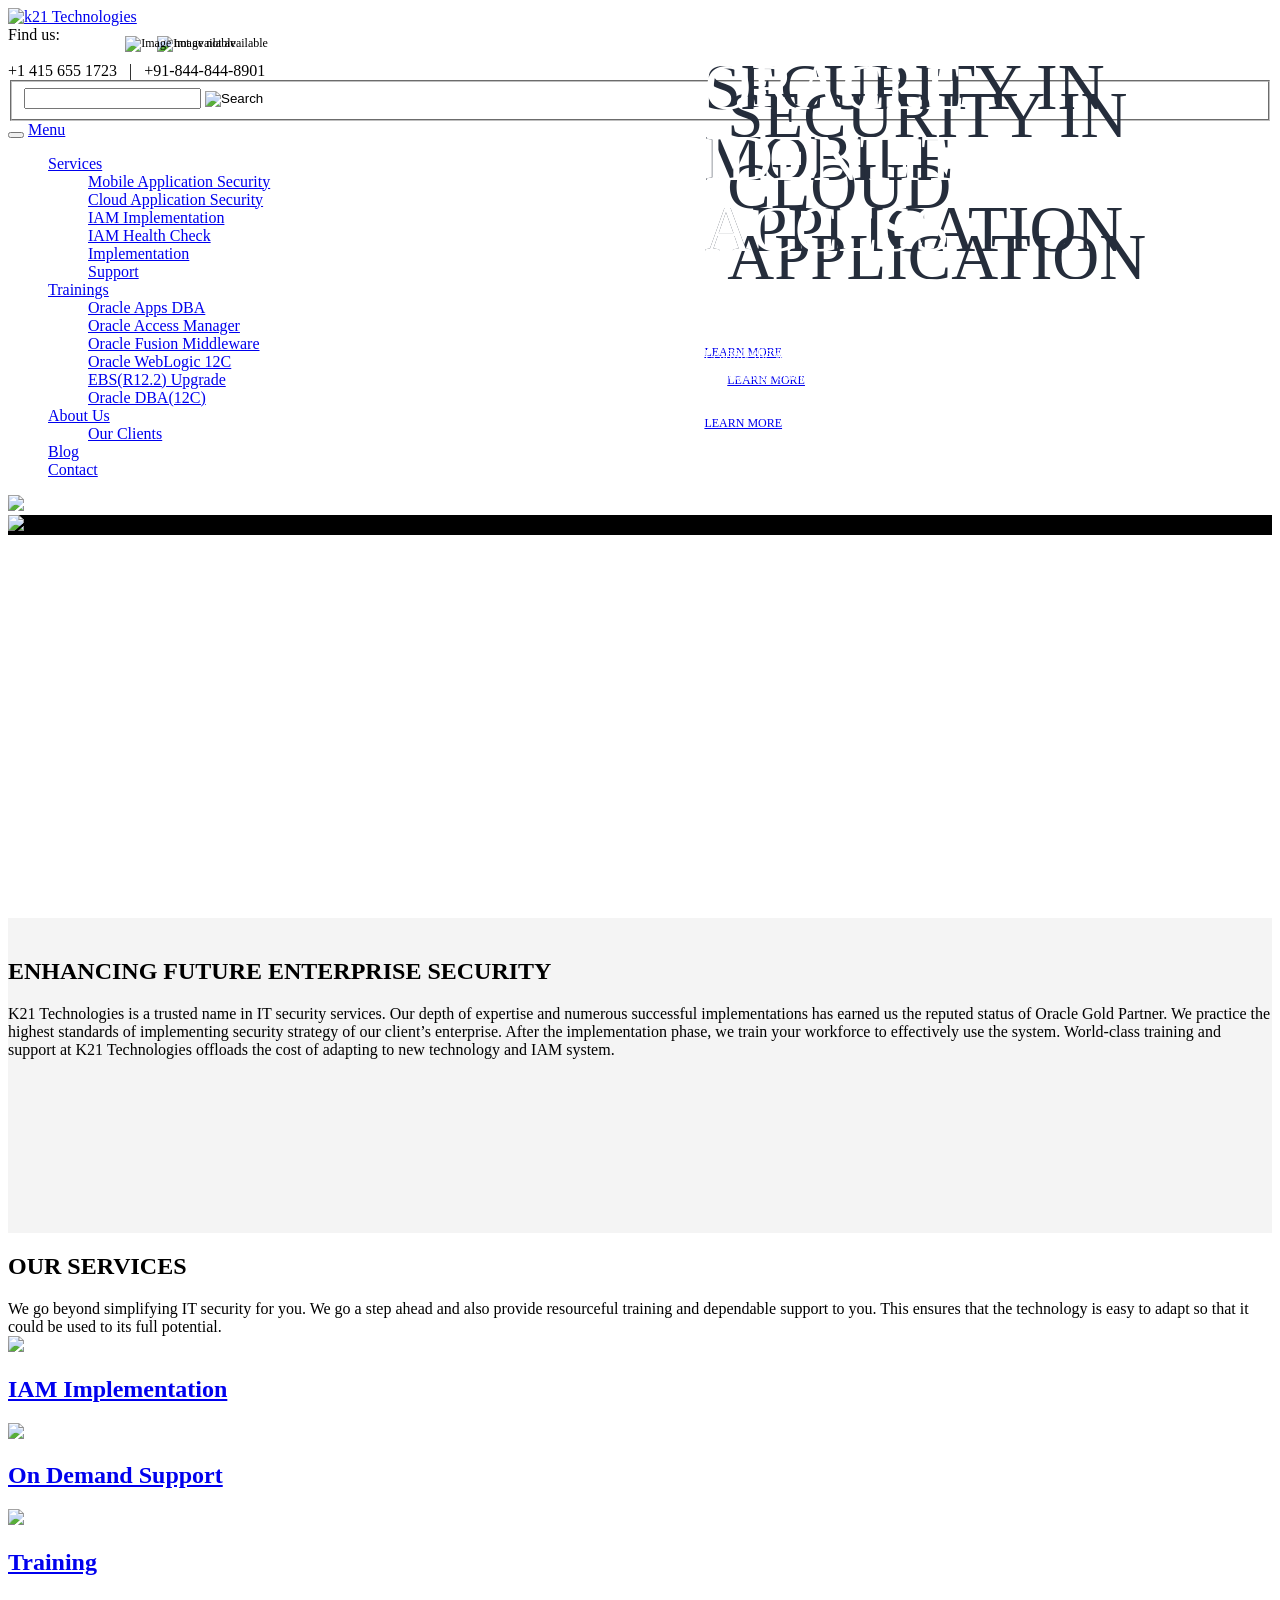
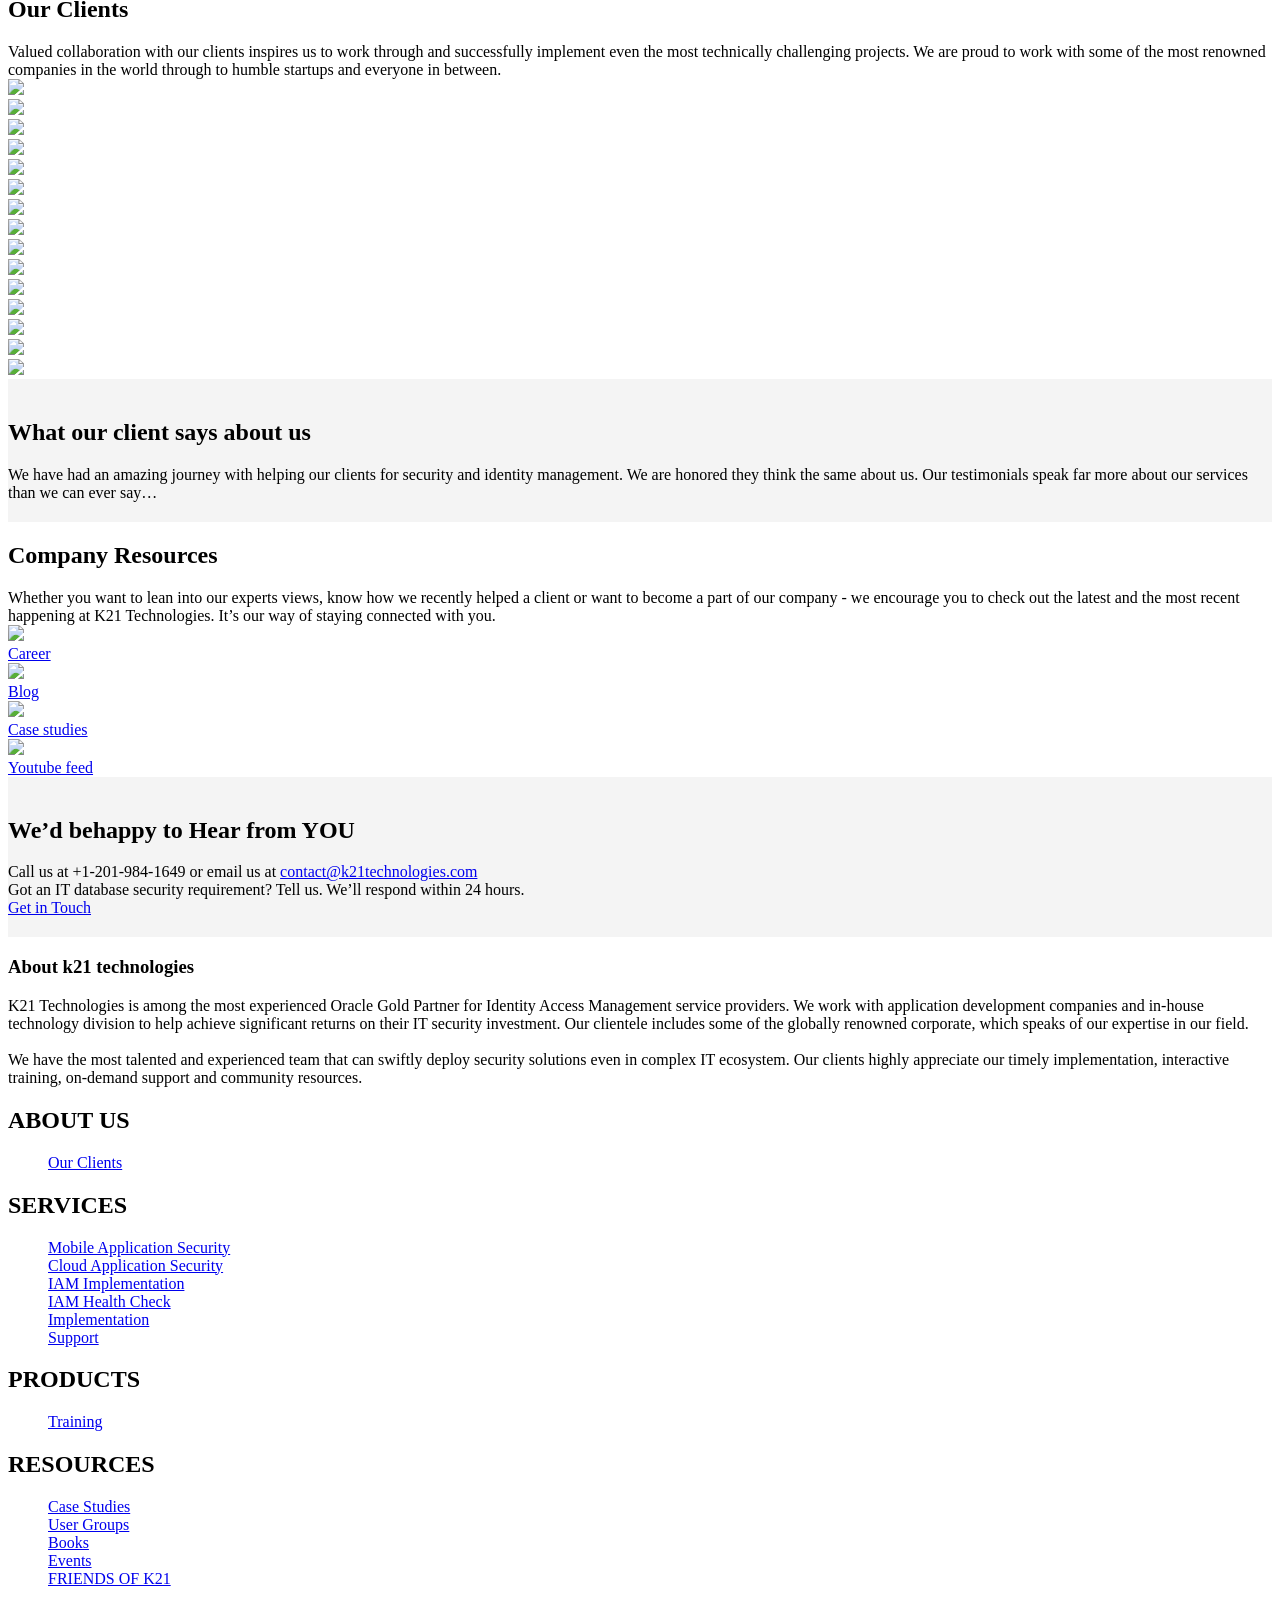
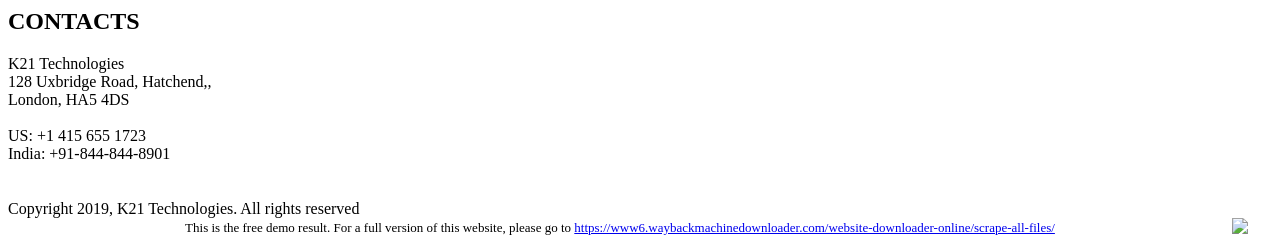
==== index.html @ 1b750bec "initial commit" ====
<!doctype html>
<html lang="en" class="js no-touch csstransforms csstransitions js cssanimations csstransitions">
<head><meta http-equiv="Content-Type" content="text/html; charset=UTF-8" />
<meta name="google-site-verification" content="c8R9rI_mpE6wUexe9xWl6TR3gT7KVJI2UZqg8U_DUeI" />
<meta name="google-site-verification" content="c8R9rI_mpE6wUexe9xWl6TR3gT7KVJI2UZqg8U_DUeI" />
<!-- All in One SEO Pack 2.6.1 by Michael Torbert of Semper Fi Web Design[,] -->
<meta name="google-site-verification" content="F2iOjiFWMMSylhZbL73l1hAjybuQk5S3v5A1roaDggQ" />
<link rel="canonical" href="index.html" />
<meta property="og:title" content="K21 Technologies" />
<meta property="og:type" content="website" />
<meta property="og:url" content="https://www.k21technologies.com/" />
<meta property="og:image" content="https://www.k21technologies.com/wp-content/plugins/all-in-one-seo-pack/images/default-user-image.png" />
<meta property="og:site_name" content="K21 Technologies" />
<meta property="og:description" content="Future Home Security" />
<meta name="twitter:card" content="summary" />
<meta name="twitter:title" content="K21 Technologies" />
<meta name="twitter:description" content="Future Home Security" />
<meta name="twitter:image" content="https://www.k21technologies.com/wp-content/plugins/all-in-one-seo-pack/images/default-user-image.png" />
<meta itemprop="image" content="https://www.k21technologies.com/wp-content/plugins/all-in-one-seo-pack/images/default-user-image.png" />
<!-- /all in one seo pack -->
<link rel='dns-prefetch' href='//fonts.googleapis.com' />
<link rel='dns-prefetch' href='//netdna.bootstrapcdn.com' />
<link rel='dns-prefetch' href='//s.w.org' />
<link rel="alternate" type="application/rss+xml" title="K21 Technologies &raquo; Feed" href="https://www.k21technologies.com/feed/" />
<link rel="alternate" type="application/rss+xml" title="K21 Technologies &raquo; Comments Feed" href="https://www.k21technologies.com/comments/feed/" />
<!-- This site uses the Google Analytics by MonsterInsights plugin v7.0.9 - Using Analytics tracking - https://www.monsterinsights.com/ -->
<!-- Note: MonsterInsights is not currently configured on this site. The site owner needs to authenticate with Google Analytics in the MonsterInsights settings panel. -->
<!-- No UA code set -->
<!-- / Google Analytics by MonsterInsights -->
		<script type="text/javascript">
			window._wpemojiSettings = {"baseUrl":"https:\/\/s.w.org\/images\/core\/emoji\/11\/72x72\/","ext":".png","svgUrl":"https:\/\/s.w.org\/images\/core\/emoji\/11\/svg\/","svgExt":".svg","source":{"concatemoji":"https:\/\/www.k21technologies.com\/wp-includes\/js\/wp-emoji-release.min.js?ver=4.9.10"}};
			!function(a,b,c){function d(a,b){var c=String.fromCharCode;l.clearRect(0,0,k.width,k.height),l.fillText(c.apply(this,a),0,0);var d=k.toDataURL();l.clearRect(0,0,k.width,k.height),l.fillText(c.apply(this,b),0,0);var e=k.toDataURL();return d===e}function e(a){var b;if(!l||!l.fillText)return!1;switch(l.textBaseline="top",l.font="600 32px Arial",a){case"flag":return!(b=d([55356,56826,55356,56819],[55356,56826,8203,55356,56819]))&&(b=d([55356,57332,56128,56423,56128,56418,56128,56421,56128,56430,56128,56423,56128,56447],[55356,57332,8203,56128,56423,8203,56128,56418,8203,56128,56421,8203,56128,56430,8203,56128,56423,8203,56128,56447]),!b);case"emoji":return b=d([55358,56760,9792,65039],[55358,56760,8203,9792,65039]),!b}return!1}function f(a){var c=b.createElement("script");c.src=a,c.defer=c.type="text/javascript",b.getElementsByTagName("head")[0].appendChild(c)}var g,h,i,j,k=b.createElement("canvas"),l=k.getContext&&k.getContext("2d");for(j=Array("flag","emoji"),c.supports={everything:!0,everythingExceptFlag:!0},i=0;i<j.length;i++)c.supports[j[i]]=e(j[i]),c.supports.everything=c.supports.everything&&c.supports[j[i]],"flag"!==j[i]&&(c.supports.everythingExceptFlag=c.supports.everythingExceptFlag&&c.supports[j[i]]);c.supports.everythingExceptFlag=c.supports.everythingExceptFlag&&!c.supports.flag,c.DOMReady=!1,c.readyCallback=function(){c.DOMReady=!0},c.supports.everything||(h=function(){c.readyCallback()},b.addEventListener?(b.addEventListener("DOMContentLoaded",h,!1),a.addEventListener("load",h,!1)):(a.attachEvent("onload",h),b.attachEvent("onreadystatechange",function(){"complete"===b.readyState&&c.readyCallback()})),g=c.source||{},g.concatemoji?f(g.concatemoji):g.wpemoji&&g.twemoji&&(f(g.twemoji),f(g.wpemoji)))}(window,document,window._wpemojiSettings);
		</script>
		<style type="text/css">
img.wp-smiley,
img.emoji {
	display: inline !important;
	border: none !important;
	box-shadow: none !important;
	height: 1em !important;
	width: 1em !important;
	margin: 0 .07em !important;
	vertical-align: -0.1em !important;
	background: none !important;
	padding: 0 !important;
}
</style>
<link rel='stylesheet' id='testimonial_slider_headcss-css'  href='wp-content/plugins/testimonial-slider/css/skins/default/style.css' type='text/css' media='all' />
<link rel='stylesheet' id='bne-testimonial-styles-css'  href='wp-content/plugins/bne-testimonials/assets/css/bne-testimonials.css' type='text/css' media='all' />
<link rel='stylesheet' id='events-manager-css'  href='wp-content/plugins/events-manager/includes/css/events_manager.css' type='text/css' media='all' />
<link rel='stylesheet' id='page-list-style-css'  href='wp-content/plugins/page-list/css/page-list.css' type='text/css' media='all' />
<link rel='stylesheet' id='rs-plugin-settings-css'  href='https://www.k21technologies.com/wp-content/plugins/revslider/rs-plugin/css/settings.css?rev=4.3.2&#038;ver=4.9.10' type='text/css' media='all' />
<style id='rs-plugin-settings-inline-css' type='text/css'>
.tp-caption a {
color:#ff7302;
text-shadow:none;
-webkit-transition:all 0.2s ease-out;
-moz-transition:all 0.2s ease-out;
-o-transition:all 0.2s ease-out;
-ms-transition:all 0.2s ease-out;
}
.tp-caption a:hover {
color:#ffa902;
}
</style>
<link rel='stylesheet' id='rs-plugin-captions-css'  href='https://www.k21technologies.com/wp-content/plugins/revslider/rs-plugin/css/captions.php?rev=4.3.2&#038;ver=4.9.10' type='text/css' media='all' />
<link rel='stylesheet' id='sab-plugin-css'  href='https://www.k21technologies.com/wp-content/plugins/simple-author-box/css/simple-author-box.min.css?ver=v1.5' type='text/css' media='all' />
<link rel='stylesheet' id='ssbaFont-css'  href='//fonts.googleapis.com/css?family=Indie+Flower&#038;ver=4.9.10' type='text/css' media='all' />
<link rel='stylesheet' id='sccss_style-css'  href='https://www.k21technologies.com?sccss=1&#038;ver=4.9.10' type='text/css' media='all' />
<link rel='stylesheet' id='font-awesome-css'  href='//netdna.bootstrapcdn.com/font-awesome/4.1.0/css/font-awesome.min.css?ver=4.9.10' type='text/css' media='all' />
<link rel='stylesheet' id='optimizepress-fancybox-css'  href='https://www.k21technologies.com/wp-content/plugins/optimizePressPlugin/lib/js/fancybox/jquery.fancybox.min.css?ver=2.4.0' type='text/css' media='all' />
<link rel='stylesheet' id='optimizepress-wp-css'  href='https://www.k21technologies.com/wp-content/plugins/optimizePressPlugin/lib/css/wp.css?ver=2.4.0' type='text/css' media='all' />
<link rel='stylesheet' id='optimizepress-default-css'  href='https://www.k21technologies.com/wp-content/plugins/optimizePressPlugin/lib/assets/default.min.css?ver=2.4.0' type='text/css' media='all' />
<script type='text/javascript' src='https://www.k21technologies.com/wp-includes/js/jquery/jquery.js?ver=1.12.4'></script>
<script type='text/javascript' src='https://www.k21technologies.com/wp-includes/js/jquery/jquery-migrate.min.js?ver=1.4.1'></script>
<script type='text/javascript'>
/* <![CDATA[ */
var OptimizePress = {"ajaxurl":"https:\/\/www.k21technologies.com\/wp-admin\/admin-ajax.php","SN":"optimizepress","version":"2.4.0","script_debug":".min","localStorageEnabled":"","wp_admin_page":"","op_live_editor":"","imgurl":"https:\/\/www.k21technologies.com\/wp-content\/plugins\/optimizePressPlugin\/lib\/images\/","OP_URL":"https:\/\/www.k21technologies.com\/wp-content\/plugins\/optimizePressPlugin\/","OP_JS":"https:\/\/www.k21technologies.com\/wp-content\/plugins\/optimizePressPlugin\/lib\/js\/","OP_PAGE_BUILDER_URL":"","include_url":"https:\/\/www.k21technologies.com\/wp-includes\/","op_autosave_interval":"300","op_autosave_enabled":"Y","paths":{"url":"https:\/\/www.k21technologies.com\/wp-content\/plugins\/optimizePressPlugin\/","img":"https:\/\/www.k21technologies.com\/wp-content\/plugins\/optimizePressPlugin\/lib\/images\/","js":"https:\/\/www.k21technologies.com\/wp-content\/plugins\/optimizePressPlugin\/lib\/js\/","css":"https:\/\/www.k21technologies.com\/wp-content\/plugins\/optimizePressPlugin\/lib\/css\/"},"social":{"twitter":"optimizepress","facebook":"optimizepress","googleplus":"111273444733787349971"},"flowplayerHTML5":"https:\/\/www.k21technologies.com\/wp-content\/plugins\/optimizePressPlugin\/lib\/modules\/blog\/video\/flowplayer-5.5.0\/flowplayer.swf","flowplayerKey":"","flowplayerLogo":"","flowplayer":"https:\/\/www.k21technologies.com\/wp-content\/plugins\/optimizePressPlugin\/lib\/modules\/blog\/video\/flowplayer\/flowplayer-3.2.7.swf","flowplayer_control":"https:\/\/www.k21technologies.com\/wp-content\/plugins\/optimizePressPlugin\/lib\/modules\/blog\/video\/flowplayer\/flowplayer.controls-3.2.5.swf","mediaelementplayer":"https:\/\/www.k21technologies.com\/wp-content\/plugins\/optimizePressPlugin\/lib\/modules\/blog\/video\/mediaelement\/","pb_unload_alert":"This page is asking you to confirm that you want to leave - data you have entered may not be saved.","pb_save_alert":"Please make sure you are happy with all of your options as some options will not be able to be changed for this page later."};
/* ]]> */
</script>
<script type='text/javascript' src='https://www.k21technologies.com/wp-content/plugins/optimizePressPlugin/lib/js/jquery/jquery.noconflict.min.js?ver=2.4.0'></script>
<script type='text/javascript' src='https://www.k21technologies.comAKISMET__PLUGIN_URL_inc/form.js?ver=4.1'></script>
<script type='text/javascript' src='https://www.k21technologies.com/wp-content/plugins/optimizePressPlugin/lib/js/jquery/jquery.loadScript.min.js?ver=2.4.0'></script>
<script type='text/javascript' src='https://www.k21technologies.com/wp-content/plugins/pippity/js/pippity.js?ver=4.9.10'></script>
<script type='text/javascript' src='https://www.k21technologies.com/wp-content/plugins/testimonial-slider/js/testimonial.js?ver=1.0.1'></script>
<script type='text/javascript' src='https://www.k21technologies.com/wp-content/plugins/testimonial-slider/js/jquery.cycle.js?ver=1.0.1'></script>
<script type='text/javascript' src='https://www.k21technologies.com/wp-content/plugins/testimonial-slider/js/jquery.easing.js?ver=1.0.1'></script>
<script type='text/javascript' src='https://www.k21technologies.com/wp-content/plugins/testimonial-slider/js/jquery.touchwipe.js?ver=1.0.1'></script>
<script type='text/javascript' src='https://www.k21technologies.com/wp-content/plugins/thrive-visual-editor/editor/js/compat.min.js?ver=1.101.11'></script>
<script type='text/javascript' src='https://www.k21technologies.com/wp-includes/js/jquery/ui/core.min.js?ver=1.11.4'></script>
<script type='text/javascript' src='https://www.k21technologies.com/wp-includes/js/jquery/ui/widget.min.js?ver=1.11.4'></script>
<script type='text/javascript' src='https://www.k21technologies.com/wp-includes/js/jquery/ui/position.min.js?ver=1.11.4'></script>
<script type='text/javascript' src='https://www.k21technologies.com/wp-includes/js/jquery/ui/mouse.min.js?ver=1.11.4'></script>
<script type='text/javascript' src='https://www.k21technologies.com/wp-includes/js/jquery/ui/sortable.min.js?ver=1.11.4'></script>
<script type='text/javascript' src='https://www.k21technologies.com/wp-includes/js/jquery/ui/datepicker.min.js?ver=1.11.4'></script>
<script type='text/javascript'>
jQuery(document).ready(function(jQuery){jQuery.datepicker.setDefaults({"closeText":"Close","currentText":"Today","monthNames":["January","February","March","April","May","June","July","August","September","October","November","December"],"monthNamesShort":["Jan","Feb","Mar","Apr","May","Jun","Jul","Aug","Sep","Oct","Nov","Dec"],"nextText":"Next","prevText":"Previous","dayNames":["Sunday","Monday","Tuesday","Wednesday","Thursday","Friday","Saturday"],"dayNamesShort":["Sun","Mon","Tue","Wed","Thu","Fri","Sat"],"dayNamesMin":["S","M","T","W","T","F","S"],"dateFormat":"MM d, yy","firstDay":1,"isRTL":false});});
</script>
<script type='text/javascript' src='https://www.k21technologies.com/wp-includes/js/jquery/ui/menu.min.js?ver=1.11.4'></script>
<script type='text/javascript' src='https://www.k21technologies.com/wp-includes/js/wp-a11y.min.js?ver=4.9.10'></script>
<script type='text/javascript'>
/* <![CDATA[ */
var uiAutocompleteL10n = {"noResults":"No results found.","oneResult":"1 result found. Use up and down arrow keys to navigate.","manyResults":"%d results found. Use up and down arrow keys to navigate.","itemSelected":"Item selected."};
/* ]]> */
</script>
<script type='text/javascript' src='https://www.k21technologies.com/wp-includes/js/jquery/ui/autocomplete.min.js?ver=1.11.4'></script>
<script type='text/javascript' src='https://www.k21technologies.com/wp-includes/js/jquery/ui/resizable.min.js?ver=1.11.4'></script>
<script type='text/javascript' src='https://www.k21technologies.com/wp-includes/js/jquery/ui/draggable.min.js?ver=1.11.4'></script>
<script type='text/javascript' src='https://www.k21technologies.com/wp-includes/js/jquery/ui/button.min.js?ver=1.11.4'></script>
<script type='text/javascript' src='https://www.k21technologies.com/wp-includes/js/jquery/ui/dialog.min.js?ver=1.11.4'></script>
<script type='text/javascript'>
/* <![CDATA[ */
var EM = {"ajaxurl":"https:\/\/www.k21technologies.com\/wp-admin\/admin-ajax.php","locationajaxurl":"https:\/\/www.k21technologies.com\/wp-admin\/admin-ajax.php?action=locations_search","firstDay":"1","locale":"en","dateFormat":"dd\/mm\/yy","ui_css":"https:\/\/www.k21technologies.com\/wp-content\/plugins\/events-manager\/includes\/css\/jquery-ui.min.css","show24hours":"","is_ssl":"1","bookingInProgress":"Please wait while the booking is being submitted.","tickets_save":"Save Ticket","bookingajaxurl":"https:\/\/www.k21technologies.com\/wp-admin\/admin-ajax.php","bookings_export_save":"Export Bookings","bookings_settings_save":"Save Settings","booking_delete":"Are you sure you want to delete?","booking_offset":"30","bb_full":"Sold Out","bb_book":"Book Now","bb_booking":"Booking...","bb_booked":"Booking Submitted","bb_error":"Booking Error. Try again?","bb_cancel":"Cancel","bb_canceling":"Canceling...","bb_cancelled":"Cancelled","bb_cancel_error":"Cancellation Error. Try again?","txt_search":"Search","txt_searching":"Searching...","txt_loading":"Loading...","event_detach_warning":"Are you sure you want to detach this event? By doing so, this event will be independent of the recurring set of events.","delete_recurrence_warning":"Are you sure you want to delete all recurrences of this event? All events will be moved to trash.","disable_bookings_warning":"Are you sure you want to disable bookings? If you do this and save, you will lose all previous bookings. If you wish to prevent further bookings, reduce the number of spaces available to the amount of bookings you currently have","booking_warning_cancel":"Are you sure you want to cancel your booking?"};
/* ]]> */
</script>
<script type='text/javascript' src='https://www.k21technologies.com/wp-content/plugins/events-manager/includes/js/events-manager.js?ver=5.94'></script>
<script type='text/javascript' src='https://www.k21technologies.com/wp-content/plugins/revslider/rs-plugin/js/jquery.themepunch.plugins.min.js?rev=4.3.2&#038;ver=4.9.10'></script>
<script type='text/javascript' src='https://www.k21technologies.com/wp-content/plugins/revslider/rs-plugin/js/jquery.themepunch.revolution.min.js?rev=4.3.2&#038;ver=4.9.10'></script>
<script type='text/javascript' src='https://www.k21technologies.com/wp-content/plugins/mobile-menu/js/mobmenu.js?ver=4.9.10'></script>
<link rel='https://api.w.org/' href='https://www.k21technologies.com/wp-json/' />
<link rel="EditURI" type="application/rsd+xml" title="RSD" href="https://www.k21technologies.com/xmlrpc.php?rsd" />
<link rel="wlwmanifest" type="application/wlwmanifest+xml" href="https://www.k21technologies.com/wp-includes/wlwmanifest.xml" /> 
<meta name="generator" content="WordPress 4.9.10" />
<link rel='shortlink' href='index.html' />
<link rel="alternate" type="application/json+oembed" href="https://www.k21technologies.com/wp-json/oembed/1.0/embed?url=https%3A%2F%2Fwww.k21technologies.com%2F" />
<link rel="alternate" type="text/xml+oembed" href="https://www.k21technologies.com/wp-json/oembed/1.0/embed?url=https%3A%2F%2Fwww.k21technologies.com%2F&#038;format=xml" />
<link rel="shortcut icon" href="http://www.k21technologies.com/wp-content/uploads/2015/09/logo11-300x265.png"/>
<link rel="apple-touch-icon" href="http://www.k21technologies.com/wp-content/uploads/2015/09/logo11-300x265.png"/>
<meta name="google-site-verification" content="7mwKwJHbmW553rPF51Zbx1dt9BrNsDm-axR_4IoS5GE" />
<meta name="google-site-verification" content="F2iOjiFWMMSylhZbL73l1hAjybuQk5S3v5A1roaDggQ" />
	<style>
	/* Our css Custom Options values */
	 @media only screen and (max-width:600px){
		 {
			display:none !important;
		}
		.mob_menu, .mob_menu_left_panel, .mob_menu_right_panel{
			display: block;
		}
		#mobmenuleft li a {
			font-family:News Cycle,helvetica,arial,sans-serif;
			color: #001d60 !important;
		}
		#mobmenuleft li a:hover {
			font-family:News Cycle,helvetica,arial,sans-serif;		
			color: #1e73be !important;
		}
		#mobmenuleft li a:visited {
			font-family:News Cycle,helvetica,arial,sans-serif;
  			color: #FFFFFF !important;
		}
		#mobmenuright li a {
			color: #001d60 !important;
		}
		#mobmenuright li a:hover {
			color: #1e73be !important;
		}
		.mob_menu_footer_div li{
			width: ;
		}
		.mob_menu_footer_div{
			height: 40px;
			line-height: 40px;
		}
		.mobmenul-container{
			top: 0px;
		}
		.mobmenur-container{
			top: 0px;
		}
		.logoPlace{
			padding-top: 0px;
			text-align:center;
		}
		.mob_menu_header_div{
			background-color: #4486bf !important;
			height: 40px;
			width: 100%;
			font-weight:bold;
			font-size:12px;
			position:fixed;
			top:0px;	
			right: 0px;
			z-index: 99999998;
			color:#000;
			display: block;
		}
		.mob_menu_footer_div{
			background-color: #4486bf !important;
			width: 100%;
			height: 50px;	
			font-weight:bold;
			font-size:12px;
			position:fixed;
			bottom:0px;	
			left: 0px;
			z-index: 99999998;
			color:#000;
			overflow:hidden;
		}
		.mob_menu_left_panel{
			background-color: #f7f7f7 !important;
		}
		.mob_menu_right_panel{
			background-color: #f7f7f7 !important;
			width: 220px;
			height: 100%;
			position: fixed;
			top: 0px;
			right: 0px;
			background-color: rgba(112,101,90,.2);
			z-index: 99999999;
			transform: translate(220px);
			-ms-transform: translate(220px);
			-webkit-transform: translate(220px);
			transition: all .30s ease-in-out !important;	
			-webkit-transition: all .30s ease-in-out !important;		
			overflow:hidden;
		}
		.headertext{ 
			color: #FFF !important;
			font-size:  23px;
		}
html, body {
	overflow-x: hidden;
	}
.widget img {
	max-width: 100%; 
}
.rightmtop{
	margin-left: 10px;
}
.leftmbottom{
	margin-left: 10px;
	margin-top: 20px;
}
.leftmtop{
	margin-left: 10px;
	margin-top: 20px;
}
#mobmenuleft  li > ul {
   display:none;
   left: 15px;
}
#mobmenuleft li:hover > ul {
    display:block;
	padding-left: 30px;
}
#mobmenuright  li > ul {
   display:none;
   left: 15px;
}
#mobmenuright li:hover > ul {
    display:block;
	padding-left: 30px;
}
.rightmbottom, .rightmtop {
	padding-left: 10px;
	padding-right: 10px;						
}
.mobmenu_content {
	z-index: 1;
	width: 220px;
	height: 100%;
	padding-top: 10px;
	overflow: auto;
}
.mobmenu_content li a {
	display: block;
	font-family: 'Arial';
	padding: 10px;
	text-decoration: none;
}
.mobmenu_content ul {
	margin: auto;
}
.mobmenu_content li {
	list-style: none;
}
.mob_menu_footer_div ul{
	list-style:none;	
	margin-top: 0px;
}
.mob_menu_footer_div li a{
	display: block;
	}
.mob_menu_footer_div li{
	float:left;	
	text-align: center;
	position: relative;
}
.mob_menu_left_panel_anim{
	-webkit-transition: all .30s ease-in-out !important;
	transition: all .30s ease-in-out !important;	
	transform: translate(0px) !important;
	-ms-transform: translate(0px) !important;	
	-webkit-transform: translate(0px) !important;
}
.mob_menu_right_panel_anim{
	background-color: #565550 !important;
	-webkit-transition: all .30s ease-in-out !important;	
	transition: all .30s ease-in-out !important;	
	transform: translate(0px) !important;
	-ms-transform: translate(0px) !important;
	-webkit-transform: translate(0px) !important;
}
.mobmenul-container{
	left: 25px;
	position: absolute;
}
.mobmenur-container{
	position: absolute;		
	right: 0px;	
} 
.mob_menu_left_panel{
	width: 230px;
	height: 100%;
	position: fixed;
	top: 0px;
	left: 0px;
	z-index: 99999999;	
	transform: translate(-230px);
	-ms-transform: translate(-230px);
	-webkit-transform: translate(-230px);
	transition: all .30s ease-in-out !important;	
	-webkit-transition: all .30s ease-in-out !important;	
	 overflow:hidden;
}
.leftmbottom h2{
	font-weight: bold;
	background-color: gray;
	padding-left: 5px;
	color: #fff;
}
}
 @media only screen and (min-width:600px){
		.mob_menu, .mob_menu_left_panel, .mob_menu_right_panel{
			display: none;
	}
}
	</style>
	<script type="text/javascript">
				pippity_globals = function(jQuery){
				window.$j = jQuery;
				window.PTY_URL = "https://www.k21technologies.com/wp-content/plugins/pippity";
				window.PTY_DOM = "https://www.k21technologies.com";
				window.PTY_AJAX = "https://www.k21technologies.com/wp-admin/admin-ajax.php";
				window.PTY_ADM = "https://www.k21technologies.com/wp-admin/admin.php?page=";
				window.PTY_PAGE = "";
				window.PTY_ISPOST = false;
				window.PTY_KEY = "MjE2YWI2NmExM2NlZGI3NGU3ZDBiODU1ODk0MWRmZDU3YTcyMDJjOTkzZWQyOWJhNGE5Y2Y0OWNmZTFhNzg0NWYxY2UzMzZkNTBiYzc3MjU=";
				window.PTY_AFFLINK = "";
				window.PTY_AFFTEXT = "";
				window.PTY_NEWPOPUP = "false";
				}(jQuery)
			</script> <style type="text/css">	.ssba {
										}
										.ssba img		
										{ 	
											width: 50px !important;
											padding: 6px;
											border:  0;
											box-shadow: none !important;
											display: inline !important;
											vertical-align: middle;
										}
										.ssba, .ssba a		
										{
											text-decoration:none;
											background: none;
											font-family: Indie Flower;
											font-size: 	20px;
										}</style> <style type="text/css">.testimonial_slider_set .testimonial_avatar img{border-radius: 50%;}
.testimonial_slider__default .testimonial_by_wrap, .testimonial_slider__default .testimonial_quote {width: 100%;}
.writer{color:#ee2224;text-align:right;}
.quote_text{font-size:15px;color:#737c8b;margin:0% 5%;}
.quote_text .quote{font-size:31px !important;line-height:5px;}
.video_box{background:#f4f4f4;padding:20px 0px;}
li{list-style:none}
.testimonial_slider__default a.testimonial_next, .testimonial_slider__default a.testimonial_prev {top: 50px;width: 30px;height: 70px;background-size: 70% !important;display:block !important}
.testimonial_slider{padding-left: 20px;}
.testimonial_nav_arrow_wrap{display:block !important}</style>
        <!--[if (gte IE 6)&(lte IE 8)]>
        <script type="text/javascript" src="https://www.k21technologies.com/wp-content/plugins/optimizePressPlugin/lib/js/selectivizr-1.0.2-min.js?ver=1.0.2"></script>
        <![endif]-->
        <!--[if IE]><script src="http://html5shiv.googlecode.com/svn/trunk/html5.js"></script><![endif]-->
    <style type="text/css">.saboxplugin-wrap .saboxplugin-gravatar img {-webkit-border-radius:50%;-moz-border-radius:50%;-ms-border-radius:50%;-o-border-radius:50%;border-radius:50%;}.saboxplugin-wrap .saboxplugin-socials .saboxplugin-icon-color {-webkit-border-radius:50%;-moz-border-radius:50%;-ms-border-radius:50%;-o-border-radius:50%;border-radius:50%;}.saboxplugin-wrap .saboxplugin-socials .saboxplugin-icon-color {border: medium none !important;}.saboxplugin-wrap .saboxplugin-socials .saboxplugin-icon-grey {color:#ffffff;}.saboxplugin-wrap .saboxplugin-authorname a {color:#3b3b3b;}.saboxplugin-wrap .saboxplugin-web a {color:#3b3b3b;}.saboxplugin-wrap {margin-top:0px;}.saboxplugin-wrap {margin-bottom:0px;}.saboxplugin-wrap .saboxplugin-authorname {font-size:18px; line-height:25px;}.saboxplugin-wrap .saboxplugin-desc {font-size:14px; line-height:21px;}.saboxplugin-wrap .saboxplugin-web {font-size:14px;}.saboxplugin-wrap .saboxplugin-socials .saboxplugin-icon-color {font-size:21px;}.saboxplugin-wrap .saboxplugin-socials .saboxplugin-icon-color:before {width:36px; height:36px; line-height:37px; }.saboxplugin-wrap .saboxplugin-socials .saboxplugin-icon-grey {font-size:18px;}</style>
  <meta charset="utf-8">
    <meta http-equiv="X-UA-Compatible" content="IE=edge">
    <meta name="viewport" content="width=device-width, initial-scale=1.0">
<link rel="stylesheet" type="text/css" href="https://www.k21technologies.com/wp-content/themes/k21technologies/bootstrap/css/bootstrap.min.css" />
<link rel="stylesheet" type="text/css" href="https://www.k21technologies.com/wp-content/themes/k21technologies/font-awesome-4.0.3/css/font-awesome.min.css" />
<link rel="stylesheet" type="text/css" href="https://www.k21technologies.com/wp-content/themes/k21technologies/custom/css/style.css" />
<link rel="stylesheet" type="text/css" href="https://www.k21technologies.com/wp-content/themes/k21technologies/style.css" />
	<title></title>
<script>
  (function(a,b,c,d,e){var f=a+"Q";b[a]=b[a]||{};b[a][d]=b[a][d]||function(){
  (b[f]=b[f]||[]).push(arguments)};a=c.getElementsByTagName(e)[0];c=c.createElement(e);c.async=1;
  c.src="//static.reembed.com/data/scripts/g_1833_6d611e453bb22042be040fd5d2fc3957.js";
  a.parentNode.insertBefore(c,a)})("reEmbed",window,document,"setupPlaylist","script");
</script>
<script>
  (function(i,s,o,g,r,a,m){i['GoogleAnalyticsObject']=r;i[r]=i[r]||function(){
  (i[r].q=i[r].q||[]).push(arguments)},i[r].l=1*new Date();a=s.createElement(o),
  m=s.getElementsByTagName(o)[0];a.async=1;a.src=g;m.parentNode.insertBefore(a,m)
  })(window,document,'script','//www.google-analytics.com/analytics.js','ga');
  ga('create', 'UA-55815479-1', 'auto');
  ga('send', 'pageview');
</script>
<link rel="stylesheet" href="https://www.k21technologies.com/wp-content/cache/css/static/1268b296cb37d051d6b0622941a2b3fc.css" type="text/css" /><link rel="stylesheet" href="https://fonts.googleapis.com/css?family=Montserrat:400|Pacifico:400|Average:400|Open+Sans:400|Raleway:400|Bebas:400&subset=latin" type="text/css" /><script type="text/javascript">
(function (w, d, u) {
    if(w.njQuery === u){
        w.bindNextendQ = [];
        function pushToReady(x) {
            w.bindNextendQ.push([alias.handler,"ready", x]);
        }
        function pushToLoad(x) {
            w.bindNextendQ.push([alias.handler,"load", x]);
        }
        var alias = {
            handler: w,
            ready: pushToReady,
            load: pushToLoad
        }
        w.njQuery = function (handler) {
            alias.handler = handler;
            return alias;
        }
    }
})(window, document);
              </script></head>
 <body>	
    <!-- topHeaderSection -->	
    <div class="topHeaderSection">	
		<div class="container">
        <div class="navbar-header">          
          <a class="navbar-brand" href="index.html"><img src="https://www.k21technologies.com/wp-content/plugins/website-logo/images/Updated logo_ed2.png" title="k21 Technologies" alt="k21 Technologies"/></a>
        </div>
        <div class="right_part">
      		   <li id="text-2" class="widget widget_text">			<div class="textwidget"><div class="right_part_in">
            	<div class="float_right">
                    <span style="padding-top: 2px;">Find us:</span>
                    <span><a href="https://www.facebook.com/k21academy"><img src="https://k21technologies.com/wp-content/themes/k21technologies/custom/img/fb.png" alt=""></a></span>
                    <span><a href="https://twitter.com/k21technologies"><img src="https://k21technologies.com/wp-content/themes/k21technologies/custom/img/twiteer.png" alt=""></a></span>
                    <span><a href="https://www.linkedin.com/company/k21technologies"><img src="https://k21technologies.com/wp-content/themes/k21technologies/custom/img/in.png" alt=""></a></span>
                    <div class="clear"></div>
             </div>
             <div><img src="https://k21technologies.com/wp-content/themes/k21technologies/custom/img/oracle_logo.png" alt="" style="
    margin-top: 10px;
"></div>
           </div>
            <div class="right_part_in">
             <div class="phone">+1 415 655 1723 &nbsp; | &nbsp; +91-844-844-8901</div></div>
		</li>
             	     <div class="float_right input">
			<form action="index.html" method="get">
    				<fieldset>
       			 <input class="input" type="text" name="s" id="search" value="" />
        <input class="submit" type="image" alt="Search" src="https://www.k21technologies.com/wp-content/themes/k21technologies/custom/img/search.png" />
   				</fieldset>
			</form>
             </div>
           </div>  
        </div>
        <!--/.nav-collapse -->
      </div>
	</div>
    <div class="navbar navbar-default" role="navigation">
      <div class="container">
        <div class="navbar-header">
		<button type="button" class="navbar-toggle" data-toggle="collapse" data-target=".navbar-collapse">
           	<span class="sr-only">Toggle navigation</span>
            	<span class="icon-bar"></span>
            	<span class="icon-bar"></span>
            	<span class="icon-bar"></span>
          	</button>
          <a class="navbar-brand" href="#">Menu</a>
        </div>
        <div class="collapse navbar-collapse navbar-ex1-collapse">
         <div class="menu-header_menu-container"><ul id="menu-header_menu" class="nav navbar-nav"><li id="menu-item-76" class="menu-item menu-item-type-post_type menu-item-object-page menu-item-has-children menu-item-76"><a href="services.html">Services</a>
<ul class="sub-menu">
	<li id="menu-item-441" class="menu-item menu-item-type-post_type menu-item-object-page menu-item-441"><a href="security-in-mobile-application.html">Mobile Application Security</a></li>
	<li id="menu-item-440" class="menu-item menu-item-type-post_type menu-item-object-page menu-item-440"><a href="security-in-cloud-application.html">Cloud Application Security</a></li>
	<li id="menu-item-439" class="menu-item menu-item-type-post_type menu-item-object-page menu-item-439"><a href="oracle-identity-access-management-implementation.html">IAM Implementation</a></li>
	<li id="menu-item-342" class="menu-item menu-item-type-post_type menu-item-object-page menu-item-342"><a href="iam-health-check.html">IAM Health Check</a></li>
	<li id="menu-item-340" class="menu-item menu-item-type-post_type menu-item-object-page menu-item-340"><a href="consulting-and-implementation.html">Implementation</a></li>
	<li id="menu-item-343" class="menu-item menu-item-type-post_type menu-item-object-page menu-item-343"><a href="support.html">Support</a></li>
</ul>
</li>
<li id="menu-item-3136" class="menu-item menu-item-type-custom menu-item-object-custom menu-item-has-children menu-item-3136"><a href="oracle-trainings.html">Trainings</a>
<ul class="sub-menu">
	<li id="menu-item-4437" class="menu-item menu-item-type-custom menu-item-object-custom menu-item-4437"><a href="https://k21academy.com/oracle-apps-dba-advanced/">Oracle Apps DBA</a></li>
	<li id="menu-item-4438" class="menu-item menu-item-type-custom menu-item-object-custom menu-item-4438"><a href="https://k21academy.com/oam/">Oracle Access Manager</a></li>
	<li id="menu-item-4439" class="menu-item menu-item-type-custom menu-item-object-custom menu-item-4439"><a href="https://k21academy.com/fmw03/">Oracle Fusion Middleware</a></li>
	<li id="menu-item-4440" class="menu-item menu-item-type-custom menu-item-object-custom menu-item-4440"><a href="https://k21academy.com/weblogic/">Oracle WebLogic 12C</a></li>
	<li id="menu-item-4556" class="menu-item menu-item-type-custom menu-item-object-custom menu-item-4556"><a href="https://k21academy.com/self-paced-oracle-ebs-upgrade/">EBS(R12.2) Upgrade</a></li>
	<li id="menu-item-4735" class="menu-item menu-item-type-custom menu-item-object-custom menu-item-4735"><a href="https://k21academy.com/oracle-dba-12c/">Oracle DBA(12C)</a></li>
</ul>
</li>
<li id="menu-item-75" class="menu-item menu-item-type-post_type menu-item-object-page menu-item-has-children menu-item-75"><a href="aboutus.html">About Us</a>
<ul class="sub-menu">
	<li id="menu-item-339" class="menu-item menu-item-type-post_type menu-item-object-page menu-item-339"><a href="index.html">Our Clients</a></li>
</ul>
</li>
<li id="menu-item-260" class="menu-item menu-item-type-custom menu-item-object-custom menu-item-260"><a href="index.html">Blog</a></li>
<li id="menu-item-42" class="menu-item menu-item-type-post_type menu-item-object-page menu-item-42"><a href="index.html">Contact</a></li>
</ul></div>        </div><!--/.nav-collapse -->
      </div>
    </div><div class="slider">
<div class='ss2-align'><script type="text/javascript">
    window['nextend-smart-slider-1-onresize'] = [];
</script>
<div id="nextend-smart-slider-1" class="nextend-slider-fadeload nextend-desktop " style="font-size: 12px;" data-allfontsize="12" data-desktopfontsize="12" data-tabletfontsize="16" data-phonefontsize="20">
    <div class="smart-slider-border1" style="">
        <div class="smart-slider-border2">
                            <div class="smart-slider-canvas smart-slider-slide-active smart-slider-bg-colored" style="background-color: #737c8b;background-color: RGBA(115,124,139,1);">
                                                            <div class="smart-slider-canvas-inner">
                        <div class="smart-slider-layer" style="top: 3.56%; left: 55.031%; width: 39.6%; height: 80.715%; position: absolute; z-index: 2; display: block;" data-animation="slide" data-desktopleft="55.031%" data-desktoptop="3.560%" data-name="Layer #1" data-showdesktop="1" data-showtablet="1" data-showphone="1" data-layerbackgroundcolor="00000000" data-animationin="0" data-durationin="500" data-easingin="linear" data-delayin="0" data-parallaxin="0.45" data-playoutafter="0" data-animationout="0" data-durationout="500" data-easingout="linear" data-delayout="0" data-parallaxout="0.45" data-desktopwidth="39.6%" data-desktopheight="80.715%">
            <h1 class="sliderfont2 " style="font-size:auto%;font-size: 65px; font-family: &quot;Bebas Neue&quot;; color: rgb(37, 45, 59); min-height: 0px; min-width: 0px; line-height: 71px; border-width: 0px; margin: 20px 0px 10px; padding: 0px;font-weight: normal; letter-spacing: 0px;" >
                   SECURITY IN<br> MOBILE APPLICATION   
            </h1>
            <h6 class="sliderfont2 " style="font-size:auto%;color: rgb(255, 255, 255); font-family: Roboto-Regular; font-size: 14px; min-height: 0px; min-width: 0px; line-height: 20px; border-width: 0px; margin: 0px 0px 10px; padding: 0px; letter-spacing: 0px; transition: all 0s ease 0s;font-weight:normal;margin-top:10px;" >
                  Build reliability in your mobile application. Our experts fortify your <br>application with highly-end security which keeps your business <br>and customers protected against growing security attacks.
            </h6>
        <div class="nextend-smartslider-button-red-simple-button-container sliderfont11" style="cursor:pointer; width: 100%;" >
    <a href="security-in-mobile-application.html" target="_self" style="display: block;" class="nextend-smartslider-button-red-simple-button ">
        LEARN MORE
    </a>
</div>
</div>                    <div class="smart-slider-layer" style="top: 4.022%; left: 9.785%; width: 29.45%; height: 87.62%; position: absolute; z-index: 3; display: block;" data-animation="slide" data-desktopleft="9.785%" data-desktoptop="4.022%" data-name="Layer #2 - copy" data-showdesktop="1" data-showtablet="1" data-showphone="1" data-layerbackgroundcolor="00000000" data-animationin="0" data-durationin="500" data-easingin="linear" data-delayin="0" data-parallaxin="0.45" data-playoutafter="0" data-animationout="0" data-durationout="500" data-easingout="linear" data-delayout="0" data-parallaxout="0.45" data-desktopwidth="29.45%" data-desktopheight="87.62%"><div >
                <img id="nextend-smart-slider-1item4"  src="http://www.k21technologies.com/wp-content/uploads/2014/06/Banner1.png" data-desktop="http://www.k21technologies.com/wp-content/uploads/2014/06/Banner1.png"  style="display: block; max-width: 100%; ;width:100%;height:auto;" class=" " alt="" title="" />
        </div></div>                    </div>
                                    </div>
                            <div class="smart-slider-canvas smart-slider-bg-colored" style="">
                                            <img src="http://www.k21technologies.com/wp-content/uploads/2014/06/K21-Technologies-Homepage-Cromosys-Design_10.png" data-desktop="http://www.k21technologies.com/wp-content/uploads/2014/06/K21-Technologies-Homepage-Cromosys-Design_10.png"  class="nextend-slide-bg"/>
                                                            <div class="smart-slider-canvas-inner">
                        <div class="smart-slider-layer" style="top: 6.659%; left: 56.82%; width: 39.6%; height: 80.715%; position: absolute; z-index: 2; display: block;" data-animation="slide" data-desktopleft="56.820%" data-desktoptop="6.659%" data-name="Layer #1" data-showdesktop="1" data-showtablet="1" data-showphone="1" data-layerbackgroundcolor="00000000" data-animationin="0" data-durationin="500" data-easingin="linear" data-delayin="0" data-parallaxin="0.45" data-playoutafter="0" data-animationout="0" data-durationout="500" data-easingout="linear" data-delayout="0" data-parallaxout="0.45" data-desktopwidth="39.6%" data-desktopheight="80.715%">
            <h1 class="sliderfont2 " style="font-size:auto%;font-size: 65px; font-family: &quot;Bebas Neue&quot;; color: rgb(37, 45, 59); min-height: 0px; min-width: 0px; line-height: 71px; border-width: 0px; margin: 20px 0px 10px; padding: 0px;font-weight: normal; letter-spacing: 0px;" >
                  SECURITY IN<br>CLOUD APPLICATION
            </h1>
            <h6 class="sliderfont2 " style="font-size:auto%;color: rgb(255, 255, 255); font-family: Roboto-Regular; font-size: 14px; min-height: 0px; min-width: 0px; line-height: 20px; border-width: 0px; margin: 0px 0px 10px; padding: 0px; letter-spacing: 0px; transition: all 0s ease 0s;font-weight:normal;margin-top:10px;" >
                  Deploy cloud based application with confidence with our proven<br>Cloud Application security services. We examine potential risks<br>and eliminate it completely so you can use your app worry-free.
            </h6>
        <div class="nextend-smartslider-button-red-simple-button-container sliderfont11" style="cursor:pointer; width: 100%;" >
    <a href="security-in-cloud-application.html" target="_self" style="display: block;" class="nextend-smartslider-button-red-simple-button ">
        LEARN MORE
    </a>
</div>
</div>                    <div class="smart-slider-layer" style="top: 4.025%; left: 12.288%; width: 29.45%; height: 80.715%; position: absolute; z-index: 3; display: block;" data-animation="slide" data-desktopleft="12.288%" data-desktoptop="4.025%" data-name="Layer #2 - copy" data-showdesktop="1" data-showtablet="1" data-showphone="1" data-layerbackgroundcolor="00000000" data-animationin="0" data-durationin="500" data-easingin="linear" data-delayin="0" data-parallaxin="0.45" data-playoutafter="0" data-animationout="0" data-durationout="500" data-easingout="linear" data-delayout="0" data-parallaxout="0.45" data-desktopwidth="29.45%" data-desktopheight="80.715%"><div >
                <img id="nextend-smart-slider-1item8"  src="http://www.k21technologies.com/wp-content/uploads/2014/06/Banner2.png" data-desktop="http://www.k21technologies.com/wp-content/uploads/2014/06/Banner2.png"  style="display: block; max-width: 100%; ;width:100%;height:auto;" class=" " alt="Image not available" title="" />
        </div></div>                    </div>
                                    </div>
                            <div class="smart-slider-canvas smart-slider-bg-colored" style="background-color: #000000;background-color: RGBA(0,0,0,1);">
                                            <img src="http://www.k21technologies.com/wp-content/uploads/2014/06/redback.png" data-desktop="http://www.k21technologies.com/wp-content/uploads/2014/06/redback.png"  class="nextend-slide-bg"/>
                                                            <div class="smart-slider-canvas-inner">
                        <div class="smart-slider-layer" style="top: 3.56%; left: 55.031%; width: 39.6%; height: 80.715%; position: absolute; z-index: 2; display: block;" data-animation="slide" data-desktopleft="55.031%" data-desktoptop="3.560%" data-name="Layer #1" data-showdesktop="1" data-showtablet="1" data-showphone="1" data-layerbackgroundcolor="00000000" data-animationin="0" data-durationin="500" data-easingin="linear" data-delayin="0" data-parallaxin="0.45" data-playoutafter="0" data-animationout="0" data-durationout="500" data-easingout="linear" data-delayout="0" data-parallaxout="0.45" data-desktopwidth="39.6%" data-desktopheight="80.715%">
            <h1 class="sliderfont2 " style="font-size:auto%;font-size: 65px; font-family: &quot;Bebas Neue&quot;; color: #fff; min-height: 0px; min-width: 0px; line-height: 71px; border-width: 0px; margin: 20px 0px 10px; padding: 0px;
font-weight: normal; letter-spacing: 0px;" >
                  ORACLE IDENTITY AND<br>ACCESS MANAGEMENT
            </h1>
            <h6 class="sliderfont2 " style="font-size:auto%;color: rgb(255, 255, 255); font-family: Roboto-Regular; font-size: 14px; min-height: 0px; min-width: 0px; line-height: 20px; border-width: 0px; margin: 0px 0px 10px; padding: 0px; letter-spacing: 0px; transition: all 0s ease 0s;font-weight:normal;margin-top:10px;" >
                  Leading the way in expert Oracle IAM services, we have successfully<br> helped large enterprises from diverse industries to securely manage<br> resource identity and improve regulatory compliance.
            </h6>
        <div class="nextend-smartslider-button-blue-transition-rounded-button-container sliderfont11" style="cursor:pointer; width: 100%;" >
    <a href="oracle-identity-access-management-implementation.html" target="_self" style="display: block;" class="nextend-smartslider-button-blue-transition-rounded-button ">
        LEARN MORE
    </a>
</div>
</div>                    <div class="smart-slider-layer" style="top: 4.022%; left: 9.785%; width: 29.45%; height: 87.62%; position: absolute; z-index: 3; display: block;" data-animation="slide" data-desktopleft="9.785%" data-desktoptop="4.022%" data-name="Layer #2 - copy" data-showdesktop="1" data-showtablet="1" data-showphone="1" data-layerbackgroundcolor="00000000" data-animationin="0" data-durationin="500" data-easingin="linear" data-delayin="0" data-parallaxin="0.45" data-playoutafter="0" data-animationout="0" data-durationout="500" data-easingout="linear" data-delayout="0" data-parallaxout="0.45" data-desktopwidth="29.45%" data-desktopheight="87.62%"><div >
                <img id="nextend-smart-slider-1item12"  src="http://www.k21technologies.com/wp-content/uploads/2014/06/Banner3.png" data-desktop="http://www.k21technologies.com/wp-content/uploads/2014/06/Banner3.png"  style="display: block; max-width: 100%; ;width:100%;height:auto;" class=" " alt="Image not available" title="" />
        </div></div>                    </div>
                                    </div>
                    </div>
    </div>
    <div onclick="njQuery('#nextend-smart-slider-1').smartslider('previous');" class="nextend-widget nextend-widget-hover nextend-widget-display-desktop nextend-widget-display-tablet nextend-widget-display-phone nextend-arrow-previous nextend-transition nextend-transition-previous nextend-transition-previous-rounded" style="position: absolute;left:20px;" data-sstop="height/2-previousheight/2" ><div class="smartslider-outer"></div><div class="smartslider-inner"></div></div><div onclick="njQuery('#nextend-smart-slider-1').smartslider('next');" class="nextend-widget nextend-widget-hover nextend-widget-display-desktop nextend-widget-display-tablet nextend-widget-display-phone nextend-arrow-next nextend-transition nextend-transition-next nextend-transition-next-rounded" style="position: absolute;right:20px;" data-sstop="height/2-nextheight/2" ><div class="smartslider-outer"></div><div class="smartslider-inner"></div></div><div style="position: absolute;left:0%;bottom:5%;visibility: hidden;z-index:10; line-height: 0;width:100%;text-align:center;" class="nextend-widget nextend-widget-always nextend-widget-display-desktop nextend-widget-display-tablet nextend-widget-display-phone nextend-widget-bullet " ><div class="nextend-bullet-container nextend-bullet nextend-bullet-transition nextend-bullet-transition-simple-circle nextend-bullet-horizontal"><div onclick="njQuery('#nextend-smart-slider-1').smartslider('goto',0,false);" data-thumbnail="http://www.k21technologies.com/wp-content/uploads/2014/06/Banner1.png"  class="nextend-bullet nextend-bullet-transition nextend-bullet-transition-simple-circle nextend-bullet-horizontal"></div><div onclick="njQuery('#nextend-smart-slider-1').smartslider('goto',1,false);" data-thumbnail="http://www.k21technologies.com/wp-content/uploads/2014/06/Banner1.png"  class="nextend-bullet nextend-bullet-transition nextend-bullet-transition-simple-circle nextend-bullet-horizontal"></div><div onclick="njQuery('#nextend-smart-slider-1').smartslider('goto',2,false);" data-thumbnail="http://www.k21technologies.com/wp-content/uploads/2014/06/Banner1.png"  class="nextend-bullet nextend-bullet-transition nextend-bullet-transition-simple-circle nextend-bullet-horizontal"></div></div></div></div>
<script type="text/javascript">
    njQuery(document).ready(function () {
        njQuery('#nextend-smart-slider-1').smartslider({"translate3d":1,"playfirstlayer":0,"mainafterout":1,"inaftermain":1,"fadeonscroll":0,"autoplay":1,"autoplayConfig":{"duration":8000,"counter":0,"autoplayToSlide":0,"stopautoplay":{"click":1,"mouseenter":1,"slideplaying":1},"resumeautoplay":{"mouseleave":0,"slideplayed":1,"slidechanged":0}},"responsive":{"downscale":1,"upscale":1,"maxwidth":3000,"basedon":"combined","screenwidth":{"tablet":1024,"phone":640},"ratios":[1,1,0.7,0.5]},"controls":{"scroll":0,"touch":"0","keyboard":0},"blockrightclick":0,"lazyload":0,"lazyloadneighbor":0,"randomize":0,"type":"ssSimpleSlider","animation":["horizontal"],"animationSettings":{"duration":1500,"delay":0,"easing":"easeInOutQuint","parallax":1},"flux":[0,["bars"]],"touchanimation":"0"});
    });
</script>
<div style="clear: both;"></div>
</div><div id="nextend-smart-slider-1-placeholder" ><img alt="" style="width:100%; max-width: 3000px;" src="[data-uri]" /></div></div>
<div class="videosection">
<li id="text-6" class="widget widget_text">			<div class="textwidget"><div class="video_box">
    	<div class="container">
        	<div class="col-xs-6">
            	<h2 class="red mar0">ENHANCING FUTURE ENTERPRISE SECURITY</h2>
                <div class="text gray">K21 Technologies is a trusted name in IT security services. Our depth of expertise and numerous successful implementations has earned us the reputed status of Oracle Gold Partner. We practice the highest standards of implementing security strategy of our client’s enterprise. After the implementation phase, we train your workforce to effectively use the system. World-class training and support at K21 Technologies offloads the cost of adapting to new technology and IAM system.</div>
            </div>
            <div class="col-xs-6">
            	<div class="video float_right"><iframe src="//www.youtube.com/embed/cynI7bGeEQ0" frameborder="0" allowfullscreen></iframe></div>
            </div>
        </div>
    </div></div>
		</li>
</div>
<div class="threeboxservices">
<li id="text-10" class="widget widget_text">			<div class="textwidget"><div class="threeboxpart">
    	<div class="container">
            <h2 class="white">OUR SERVICES</h2>
            <div class="text">We go beyond simplifying IT security for you. We go a step ahead and also provide resourceful training and dependable support to you. This ensures that the technology is easy to adapt so that it could be used to its full potential.</div>
            <div style="width: 100%;">
            	<a href="oracle-identity-access-management-implementation.html"><div class="box">
                	<div class="redbox"><img src="./wp-content/themes/k21technologies/custom/img/oracle_icon.png"></div>
                    <h2 class="white">IAM Implementation</h2>
                </div>
</a>
<a href="support.html">
                <div class="box cenrer_box">
                	<div class="redbox"><img src="./wp-content/themes/k21technologies/custom/img/cernter_icon.png"></div>
                    <h2 class="white">On Demand Support</h2>
                </div>
</a>
<a href="https://k21academy.com/">
                <div class="box">
                	<div class="redbox"><img src="./wp-content/themes/k21technologies/custom/img/trainaig_icon.png"></div><div class="clear"></div>
                    <h2 class="white">Training</h2>
                </div>
</a>
            </div>
        </div>
	</div></div>
		</li>
</div>
<div class="ourclients">
<li id="text-7" class="widget widget_text">			<div class="textwidget"><div class="client_part">
    	<div class="container">
        	<h2 class="red">Our Clients</h2>
            <div class="text gray">Valued collaboration with our clients inspires us to work through and successfully implement even the most technically challenging projects. We are proud to work with some of the most renowned companies in the world through to humble startups and everyone in between. </div> 
            <div class="row">
            	<div class="col-md-3"><img src="./wp-content/themes/k21technologies/custom/img/client.png"></div>
                <div class="col-md-3"><img src="./wp-content/themes/k21technologies/custom/img/xserve.png"></div>
                <div class="col-md-3"><img src="./wp-content/themes/k21technologies/custom/img/john_lewis.png"></div>
                <div class="col-md-3"><img src="./wp-content/themes/k21technologies/custom/img/oracle_client.png"></div>
                <div class="col-md-3"><img src="./wp-content/themes/k21technologies/custom/img/motability.png"></div>
                <div class="col-md-3"><img src="./wp-content/themes/k21technologies/custom/img/hitachi.png"></div>
                <div class="col-md-3"><img src="./wp-content/themes/k21technologies/custom/img/cleaner.png"></div>
                <div class="col-md-3"><img src="./wp-content/themes/k21technologies/custom/img/nationalgrid.png"></div>
                <div class="col-md-3"><img src="./wp-content/themes/k21technologies/custom/img/steria.png"></div>
                <div class="col-md-3"><img src="./wp-content/themes/k21technologies/custom/img/imperial_collage.png"></div>
                <div class="col-md-3"><img src="./wp-content/themes/k21technologies/custom/img/extrade.png"></div>
                <div class="col-md-3"><img src="./wp-content/themes/k21technologies/custom/img/hays.png"></div>
                <div class="col-md-3"><img src="./wp-content/themes/k21technologies/custom/img/rm.png"></div>
                <div class="col-md-3"><img src="./wp-content/themes/k21technologies/custom/img/rbs.png"></div>
                <div class="col-md-3"><img src="./wp-content/themes/k21technologies/custom/img/worldpay.png"></div>
            </div>
        </div>
    </div></div>
		</li>
</div><div class="video_box">    	<div class="container">            <h2 class="red">What our client says about us</h2><li id="text-13" class="widget widget_text">			<div class="textwidget"><div class="text gray">We have had an amazing journey with helping our clients for security and identity management. We are honored they think the same about us. Our testimonials speak far more about our services than we can ever say… </div></div>
		</li>
		</div></div>
<div class="companyresources">
<li id="text-8" class="widget widget_text">			<div class="textwidget"><div class="client_part">
    	<div class="container">
        	<h2 class="red">Company Resources</h2>
            <div class="text gray">Whether you want to lean into our experts views, know how we recently helped a client or want to become a part of our company - we encourage you to check out the latest and the most recent happening at K21 Technologies. It’s our way of staying connected with you. </div> 
            <div class="row">
            	<a href="index.html"><div class="col-xs-3 cntr"><img src="./wp-content/themes/k21technologies/custom/img/resorce.png"><div class="resorce_name">Career</div></div></a>
               <a href="index.html"><div class="col-xs-3 cntr"><img src="./wp-content/themes/k21technologies/custom/img/resorce_1.png"><div class="resorce_name">Blog</div></div></a>
                <a href="index.html"><div class="col-xs-3 cntr"><img src="./wp-content/themes/k21technologies/custom/img/resorce_2.png"><div class="resorce_name">Case studies</div></div></a>
                <a href="https://www.youtube.com/user/k21technologies"><div class="col-xs-3 cntr"><img src="./wp-content/themes/k21technologies/custom/img/resorce_3.png"><div class="resorce_name">Youtube feed</div></div></a>
            </div>
        </div>
    </div></div>
		</li>
</div>
<div class="getintouch">
<li id="text-9" class="widget widget_text">			<div class="textwidget"><div class="video_box">
    	<div class="container cntr">
            <h2 class="red">We’d behappy to Hear from YOU </h2>
            <div class="font24 gray mart20"><span>Call us at</span> +1-201-984-1649<span> or email us at</span> <a href="mailto:contact@k21technologies.com">contact@k21technologies.com</a></div>
            <div class="font18">Got an IT database security requirement? Tell us. We’ll respond within 24 hours.</div>
            <div class="butn"><a href="index.html">Get in Touch</a></div> 
        </div>
    </div></div>
		</li>
</div>
<div id="tve_notification_box"></div><script type='text/javascript' src='https://www.k21technologies.com/wp-content/plugins/optimizePressPlugin/lib/js/jquery/jquery.placeholder.min.js?ver=2.4.0'></script>
<script type='text/javascript' src='https://www.k21technologies.com/wp-content/plugins/optimizePressPlugin/lib/js/fancybox/jquery.fancybox.pack.min.js?ver=2.4.0'></script>
<script type='text/javascript' src='https://www.k21technologies.com/wp-includes/js/wp-embed.min.js?ver=4.9.10'></script>
<!-- footerTopSection -->
    <div class="footerTopSection">
		<div class="container">
			<div class="row">
			   <li id="text-3" class="widget widget_text">			<div class="textwidget"><h3 class="footer_head">About k21 technologies</h3>
              <div class="text">K21 Technologies is among the most experienced Oracle Gold Partner for Identity Access Management service providers. We work with application development companies and in-house technology division to help achieve significant returns on their IT security investment. Our clientele includes some of the globally renowned corporate, which speaks of our expertise in our field. <br><br>
We have the most talented and experienced team that can swiftly deploy security solutions even in complex IT ecosystem. Our clients highly appreciate our timely implementation, interactive training, on-demand support and community resources. </div></div>
		</li>
			  <div class="col-md-3">
			<li id="nav_menu-2" class="widget widget_nav_menu"><h2 class="widgettitle">ABOUT US</h2>
<div class="menu-company_inner_menu-container"><ul id="menu-company_inner_menu" class="menu"><li id="menu-item-104" class="menu-item menu-item-type-post_type menu-item-object-page menu-item-104"><a href="index.html">Our Clients</a></li>
</ul></div></li>
			  </div>
              <div class="col-md-3">
				<li id="nav_menu-3" class="widget widget_nav_menu"><h2 class="widgettitle">SERVICES</h2>
<div class="menu-services_inner_menu-container"><ul id="menu-services_inner_menu" class="menu"><li id="menu-item-444" class="menu-item menu-item-type-post_type menu-item-object-page menu-item-444"><a href="security-in-mobile-application.html">Mobile Application Security</a></li>
<li id="menu-item-443" class="menu-item menu-item-type-post_type menu-item-object-page menu-item-443"><a href="security-in-cloud-application.html">Cloud Application Security</a></li>
<li id="menu-item-442" class="menu-item menu-item-type-post_type menu-item-object-page menu-item-442"><a href="oracle-identity-access-management-implementation.html">IAM Implementation</a></li>
<li id="menu-item-110" class="menu-item menu-item-type-post_type menu-item-object-page menu-item-110"><a href="iam-health-check.html">IAM Health Check</a></li>
<li id="menu-item-108" class="menu-item menu-item-type-post_type menu-item-object-page menu-item-108"><a href="consulting-and-implementation.html">Implementation</a></li>
<li id="menu-item-111" class="menu-item menu-item-type-post_type menu-item-object-page menu-item-111"><a href="support.html">Support</a></li>
</ul></div></li>
			  </div>
              <div class="col-md-3">
				<li id="nav_menu-6" class="widget widget_nav_menu"><h2 class="widgettitle">PRODUCTS</h2>
<div class="menu-product_inner_menu-container"><ul id="menu-product_inner_menu" class="menu"><li id="menu-item-411" class="menu-item menu-item-type-custom menu-item-object-custom menu-item-411"><a href="http://k21academy.com/">Training</a></li>
</ul></div></li>
			  </div>
              <div class="col-md-3">
				<li id="nav_menu-5" class="widget widget_nav_menu"><h2 class="widgettitle">RESOURCES</h2>
<div class="menu-resource_inner_menu-container"><ul id="menu-resource_inner_menu" class="menu"><li id="menu-item-154" class="menu-item menu-item-type-post_type menu-item-object-page menu-item-154"><a href="index.html">Case Studies</a></li>
<li id="menu-item-482" class="menu-item menu-item-type-post_type menu-item-object-page menu-item-482"><a href="index.html">User Groups</a></li>
<li id="menu-item-483" class="menu-item menu-item-type-custom menu-item-object-custom menu-item-483"><a href="index.html">Books</a></li>
<li id="menu-item-484" class="menu-item menu-item-type-post_type menu-item-object-page menu-item-484"><a href="index.html">Events</a></li>
<li id="menu-item-485" class="menu-item menu-item-type-post_type menu-item-object-page menu-item-485"><a href="index.html">FRIENDS OF K21</a></li>
</ul></div></li>
			  </div>
              <div class="col-md-3">
				<li id="text-4" class="widget widget_text"><h2 class="widgettitle">CONTACTS</h2>
			<div class="textwidget"><p class="footercont">
K21 Technologies<br>
128 Uxbridge Road, Hatchend,,<br>
London, HA5 4DS<br><br>
US: +1 415 655 1723<br>
India: +91-844-844-8901<br>
				</p></div>
		</li>
			  </div>
		  </div>
		</div>
	</div>
    <!-- footerBottomSection -->	
	<div class="footerBottomSection">
	<li id="text-5" class="widget widget_text">			<div class="textwidget"><div class="container">
<div class="col-md-8" style="padding-top: 21px;">
  <span>Copyright 2019, K21 Technologies. All rights reserved</span>
  </div>
  <div class="col-md-4" style="float: right;">
  <img src="https://k21technologies.com/wp-content/themes/k21technologies/custom/img/foologo.png" style="width: 40px;float: right;">
</div>
		</div></div>
		</li>
	</div>
<!-- JS Global Compulsory -->			
<script type="text/javascript" src="https://www.k21technologies.com/wp-content/themes/k21technologies/custom/js/modernizr.custom.js"></script>		
<script type="text/javascript" src="https://www.k21technologies.com/wp-content/themes/k21technologies/bootstrap/js/bootstrap.min.js"></script>	
	<!-- JS Implementing Plugins -->           
<script type="text/javascript" src="https://www.k21technologies.com/wp-content/themes/k21technologies/custom/js/jquery.flexslider-min.js"></script>
<script type="text/javascript" src="https://www.k21technologies.com/wp-content/themes/k21technologies/custom/js/modernizr.js"></script>
<script type="text/javascript" src="https://www.k21technologies.com/wp-content/themes/k21technologies/custom/js/jquery.cslider.js"></script> 
<script type="text/javascript" src="https://www.k21technologies.com/wp-content/themes/k21technologies/custom/js/back-to-top.js"></script>
<script type="text/javascript" src="https://www.k21technologies.com/wp-content/themes/k21technologies/custom/js/jquery.sticky.js"></script>
<!-- JS Page Level -->           
<script type="text/javascript" src="https://www.k21technologies.com/wp-content/themes/k21technologies/custom/js/app.js"></script>
<script type="text/javascript" src="https://www.k21technologies.com/wp-content/themes/k21technologies/custom/js/index.js"></script>
<!-- Added by Atul to track google analytics -->
<script>
  (function(i,s,o,g,r,a,m){i['GoogleAnalyticsObject']=r;i[r]=i[r]||function(){
  (i[r].q=i[r].q||[]).push(arguments)},i[r].l=1*new Date();a=s.createElement(o),
  m=s.getElementsByTagName(o)[0];a.async=1;a.src=g;m.parentNode.insertBefore(a,m)
  })(window,document,'script','//www.google-analytics.com/analytics.js','ga');
  ga('create', 'UA-61529081-1', 'auto');
  ga('send', 'pageview');
</script>
<!-- Go to www.addthis.com/dashboard to customize your tools -->
<script type="text/javascript" src="//s7.addthis.com/js/300/addthis_widget.js#pubid=ra-54816b6e11819be4" async="async"></script>
<script type="text/javascript">
jQuery(document).ready(function() {
	jQuery('#portfolio-filter li a').click(function(e){e.preventDefault();
		var port_block = jQuery(this).attr('href');
		jQuery('#'+port_block).css('display', 'none');
		jQuery(not('#'+port_block)).css('display', 'none');
	});
      	App.init();
        App.initSliders();
        Index.initParallaxSlider();
if (window.matchMedia('(max-width: 768px)').matches)
{
    jQuery('.caret').on('click', function(e)
    {
        var subMenu = jQuery(this).next('.sub-menu');
        if(subMenu.is(':visible'))
        {
            subMenu.slideUp();
        } else {
            subMenu.slideDown();
        }
        return false;
    });
}
    });
jQuery('.btnsubmit').click(function(){
    var msg ="";
    var x = document.forms["RegisterForNewsletter"]["inf_field_FirstName"].value;
    if (x == null || x == "") {
        msg = "Name must be filled out.\n";
    }
    var y = document.forms["RegisterForNewsletter"]["inf_field_Email"].value;
    var atpos = y.indexOf("@");
    var dotpos = y.lastIndexOf(".");
    if (atpos< 1 || dotpos<atpos+2 || dotpos+2>=y.length) {
        msg = msg + "Please enter a valid e-mail address";
    }
    if(msg != ""){
	alert(msg);
	return false;
    }
return true;
});
</script>
<style>
div.col-md-9.inner_right.text ul li{
	background:none !important;
}
li#archives-2 ul li a, li#categories-2 ul li a{
font-weight: bold;
}
</style>
<div id="topcontrol" title="Scroll Back to Top" style="position: fixed; bottom: 20px; right: 0px; opacity: 0; cursor: pointer;"><span>TOP</span></div>
<div id="topcontrol" title="Scroll Back to Top" style="position: fixed; bottom: 20px; right: 0px; opacity: 0; cursor: pointer;"><span>TOP</span></div><script type="text/javascript" src="https://www.k21technologies.com/wp-content/cache/js/static/ec246462d0a570092899f7014b22f0b4.js"></script><center><font size="2">This is the free demo result. For a full version of this website, please go to  <a href="https://www6.waybackmachinedownloader.com/website-downloader-online/scrape-all-files/">https://www6.waybackmachinedownloader.com/website-downloader-online/scrape-all-files/</a></font></center></body></html>
---- wp-content/plugins/testimonial-slider/css/skins/default/style.css ----
/*
Plugin Name: Testimonial Slider
Plugin URI: http://slidervilla.com/testimonial/
Description: Testimonial Slider adds a horizontal content and image carousel with customizable background and slide intervals to any location of your blog.
Author: Tejaswini Deshpande
Author URI: http://slidervilla.com/
Wordpress version supported: 3.0 and above
*/
/*  Copyright 2013  SliderVilla  (email : tedeshpa@gmail.com)
*/

/*basic styles*/
.testimonial_slider_fouc .testimonial_slider__default {display: none;} /* Keep this as it is*/
.testimonial_slider__default div,.testimonial_slider__default p,.testimonial_slider__default li,.testimonial_slider__default span,.testimonial_slider__default img,.testimonial_slider__default h2,.testimonial_slider__default ul{vertical-align:baseline;}
.testimonial_slider{overflow:hidden;margin: 0 0 0 0;line-height:18px;position:relative}
.testimonial_slider__default .testimonial_slider_instance { margin: 0 auto; padding: 0; clear: left; }
.testimonial_slider__default .testimonial_slide { margin: 0; padding: 0 }
.testimonial_slider__default .testimonial_slideri{float:left;margin:0;}

.testimonial_slider__default .testimonial_by_wrap{width:30%;float:left;-webkit-box-sizing: border-box;	-moz-box-sizing:border-box;-ms-box-sizing:border-box;box-sizing:border-box;}
.testimonial_slider__default .testimonial_quote{width:60%;min-height:32px;float:right;padding-left: 40px;margin-left: 5px;-webkit-box-sizing: border-box;-moz-box-sizing:border-box;-ms-box-sizing:border-box;box-sizing:border-box;}

.testimonial_slider__default .testimonial_by_wrap span{display:inline-block;width:100%;}
.testimonial_slider__default .testimonial_by_wrap .testimonial_avatar{margin:0;}
.testimonial_slider__default .testimonial_by_wrap .testimonial_avatar img{max-width:100%;-webkit-box-sizing: border-box;	-moz-box-sizing:border-box;-ms-box-sizing:border-box;box-sizing:border-box;padding:3px;margin:0;}
.testimonial_slider__default .testimonial_by_wrap .testimonial_site a{text-decoration:none;}

.testimonial_slider__default p.more a{text-decoration:underline;float:right;}
.testimonial_slider__default p.more a:hover{text-decoration:none;}

/*Navigation buttons*/
.testimonial_slider__default .testimonial_nav { text-align:center;}
.testimonial_slider__default .testimonial_nav a { margin: 0 5px 0 0;display: inline-block;background-position:0 0;text-decoration:none !important;}
.testimonial_slider__default .testimonial_nav a.selected { cursor: default;}
.testimonial_slider__default .testimonial_nav a:focus,.testimonial_slider__default .testimonial_nav a:hover { text-decoration:none !important;outline: none; }

/*Navigation Arrows*/
.testimonial_slider__default .testimonial_nav_arrow_wrap{ display:none; }
.testimonial_slider__default .testimonial_nav_arrow_wrap a{position:absolute;bottom:0;width:16px;height:20px;display: block;
}
.testimonial_slider__default a.testimonial_prev{left:0;}
.testimonial_slider__default a.testimonial_next{right:0;}
.testimonial_slider__default .testimonial_nav_arrow_wrap span{display:none;}

.testimonial_slider__default .sldr_clearlt{display:block;visibility:hidden;clear:left;height:0;content:".";}
.testimonial_slider__default .sldr_clearrt{display:block;visibility:hidden;clear:right;height:0;content:".";}
---- wp-content/plugins/bne-testimonials/assets/css/bne-testimonials.css ----
/*
 * 	BNE Testimonials Wordpress Plugin
 *	CSS File
 *
 * 	@author		Kerry Kline
 * 	@copyright	Copyright (c) 2013, Kerry Kline
 * 	@link		http://www.bluenotesentertainment.com
 *
 * 	@updated	April 25, 2014
*/


/* ===========================================================
 *	BNE Testimonials Global Styles
 * ======================================================== */

.bne-element-container { /* margin: 0px 0px 30px 0px; */ background: #F4F4F4;}

/* == No Testimonial Warning == */
.bne-testimonial-warning {
	padding: 8px 35px 8px 14px;
	margin-bottom: 20px;
	text-shadow: 0 1px 0 rgba(255, 255, 255, 0.5);
	background-color: #fcf8e3;
	border: 1px solid #fbeed5;
	-webkit-border-radius: 4px;
	   -moz-border-radius: 4px;
	   		border-radius: 4px;
	color: #c09853;
}

.quote_text{font-size:15px;color:#737c8b;margin:0% 5%;}
.quote_text .quote{font-size:15px !important;line-height:5px;}
.writer{color:#ee2224;text-align:right;}

/* ===========================================================
 *	Featured Image Styles 
 * ======================================================== */

/* Global Profile Image Styles */
.bne-testimonial-featured-image,
.bne-testimonial-featured-image.square,
.bne-testimonial-featured-image.circle,
.bne-testimonial-featured-image.flat-square,
.bne-testimonial-featured-image.flat-circle
{
	width: 100px;
	height: 100px;
	float: left;
	margin: 5px 20px 10px 0;
}

/* Square Style */
.bne-testimonial-featured-image,
.bne-testimonial-featured-image.square {
	padding: 4px;
	/* background: white; */
	border: 1px solid #D1D1D1;
	-webkit-border-radius: 4px;
	   -moz-border-radius: 4px;
	        border-radius: 4px;
	/* -webkit-box-shadow: 0px 0px 3px #CCC;
	   -moz-box-shadow: 0px 0px 3px #CCC;
	        box-shadow: 0px 0px 3px #CCC; */
}

.bne-testimonial-featured-image{
border:none !important;
border-radius:50% !important;
margin-left: 25% !important;
}

/* Square Style (Flat) */
.bne-testimonial-featured-image.flat-square { 
	border:none;
	border-radius:0px;
	box-shadow:none;
	padding:0;
}


/* Circle Style */
.bne-testimonial-featured-image.circle {
	border:none;
	padding:0px;
	-webkit-border-radius: 50%;
	   -moz-border-radius: 50%;
	   		border-radius: 50%;
	
	/* Using shadows to mimic the padding, border color and final shadow.
	 * Safari has an issue of only using border-radius above.
	 * Shadow mimic Order: 1) padding, 2) border, 3) box shadow
	 */
	-webkit-box-shadow: 0 0 0 4px white, 0 0 0 5px #D1D1D1, 0px 0px 9px #555;
	   -moz-box-shadow: 0 0 0 4px white, 0 0 0 5px #D1D1D1, 0px 0px 9px #555;
	   		box-shadow: 0 0 0 4px white, 0 0 0 5px #D1D1D1, 0px 0px 9px #555;
}


/* Circle Style (Flat) */
.bne-testimonial-featured-image.flat-circle {
	border:none;
	box-shadow:none;
	padding:0px;
	-webkit-border-radius: 50%;
	   -moz-border-radius: 50%;
	   		border-radius: 50%;
}



/* ===========================================================
 *	Typography
 * ======================================================== */

.bne-testimonial-heading, h3.bne-testimonial-heading, h4.bne-testimonial-heading { clear: none; /* margin:0px 0px 5px 0px; line-height: 1.2em; */ float: right; text-align:right;color: #EE2224;text-align: right; }
.bne-testimonial-details { font-weight: normal; font-style: italic; margin: 0px 0px 12px 0px; line-height: 1.2em; float: none; }
.bne-testimonial-tagline { }
.bne-testimonial-website-url { }
.bne-testimonial-description { float: left; }
.bne-testimonial-description p { float: left; font-size: 14px;text-align: center;width: 100%;}



/* ===========================================================
 *	BNE Testimonials List 
 * ======================================================== */
 
.bne-testimonial-list-wrapper .single-bne-testimonial { margin-bottom: 30px; }
.bne-testimonial-list-wrapper .bne-testimonial-description { margin-bottom: 5px; }
.bne-testimonial-list-wrapper .single-bne-testimonial:last-child {margin-bottom: 10px;}


/* ===========================================================
 *	Flexslider CSS for Testimonial Slider
 * ======================================================== */

/* == Flexslider Browser/Theme Resets == */
.bne-testimonial-slider.flexslider .flex-container a:active,
.bne-testimonial-slider.flexslider a:active,
.bne-testimonial-slider.flexslider .flex-container a:focus,
.bne-testimonial-slider.flexslider a:focus  {outline: none;}
.bne-testimonial-slider.flexslider .slides,
.bne-testimonial-slider.flexslider .flex-control-nav,
.bne-testimonial-slider.flexslider .flex-direction-nav {margin: 0 !important; padding: 0 !important; list-style: none !important;}
.bne-testimonial-slider.flexslider .flex-direction-nav li a {background:none;}
.bne-testimonial-slider.flexslider .flex-control-paging li a {margin:0}
.bne-testimonial-slider.flexslider li {margin: 0; padding:0; background:none !important; content:""; border:0 !important;}
.bne-testimonial-slider.flexslider li:before {content:"";}
.bne-testimonial-slider.flexslider li:after {content:"";}
.bne-testimonial-slider.flexslider { width: auto; margin: 0; padding: 0; position:relative; z-index: 1;}
.bne-testimonial-slider.flexslider .slides > li { display: none; -webkit-backface-visibility: hidden; } 
.bne-testimonial-slider.flexslider .flex-pauseplay span {text-transform: capitalize;}
.bne-testimonial-slider.flexslider .slides:after {content: "."; display: block; clear: both; visibility: hidden; line-height: 0; height: 0;} 
html[xmlns] .bne-testimonial-slider.flexslider .slides {display: block;} 
* html .bne-testimonial-slider.flexslider .slides {height: 1%;}
.no-js .bne-testimonial-slider.flexslider .slides > li:first-child {display: block;}

/* == Testimonial Slider (Flexslider Container) == */
.bne-testimonial-slider-wrapper {
	margin: 0px;
	/* background: #fff; */
	padding:4px;
	/* border: solid 1px #ccc; */
	position: relative;
	/*-webkit-border-radius: 4px;
	   -moz-border-radius: 4px;
	   		border-radius: 4px;
	-webkit-box-shadow: 0 1px 4px rgba(0, 0, 0, .2);
	   -moz-box-shadow: 0 1px 4px rgba(0, 0, 0, .2);
	   		box-shadow: 0 1px 4px rgba(0, 0, 0, .2);*/
	zoom: 1;
}


/* == Background of slides == */
.bne-testimonial-slider-wrapper .slides-inner { }

.bne-testimonial-slider.flexslider .flex-viewport { max-height: 2000px; -webkit-transition: all 1s ease; -moz-transition: all 1s ease; transition: all 1s ease; }
.bne-testimonial-slider.flexslider .loading .flex-viewport { max-height: 300px; }
.bne-testimonial-slider.flexslider .slides { zoom: 1; }


/* == Direction Nav == */
.bne-testimonial-slider.flexslider .flex-direction-nav {
	position: absolute;
	bottom: 15px;
	right: 10px;
	height: 11px;
	z-index: 4;
	width: auto;
}

.bne-testimonial-slider.flexslider .flex-direction-nav li {
	float: left;
	padding: 0 !important;
	margin: 0 !important;
	list-style-type: none !important;
}
.bne-testimonial-slider.flexslider .flex-direction-nav li a {
	background-image: url('img/slider-arrows.png');
	background-position: 0 0;
	background-repeat: no-repeat;
	display: block;
	margin: 0 1px;
	outline: 0;
	text-indent: -9999px;
	width: 16px;
	height: 16px;
	padding: 0px;	
	position: relative;
	left: 0;
	right:0;
	top:0;
	bottom:0;
	opacity: 1;
}

.bne-testimonial-slider.flexslider .flex-direction-nav .flex-prev { background-position: 0 0; }
.bne-testimonial-slider.flexslider .flex-direction-nav .flex-next { background-position: 0 -16px; }

/* == Direction Nav Background - Use 2x image for retina == */
@media 	only screen and (-webkit-min-device-pixel-ratio: 1.5), 
		only screen and (-moz-min-device-pixel-ratio: 1.5), 
		only screen and (-o-min-device-pixel-ratio: 1.5), 
		only screen and (min-device-pixel-ratio: 1.5),
		only screen and (min-resolution: 1.5dppx) {
			
		.bne-testimonial-slider.flexslider .flex-direction-nav li a {
			background-image: url('img/slider-arrows_2x.png');
			background-size: 32px 64px;
		}
}

/* == Control Nav == */
.bne-testimonial-slider.flexslider .flex-control-nav { position: absolute; bottom: 15px; left: 10px; text-align: center; width: 100%; height: 11px; z-index: 3; }
.bne-testimonial-slider.flexslider .flex-control-nav li { float: left; padding: 2px !important; margin:0 !important; list-style-type:none !important; }

/* == Control Nav Background == */
.bne-testimonial-slider.flexslider .flex-control-nav li a {
	background: url('img/flexslider-nav.png') no-repeat;
	cursor: pointer;
	display: block;
	outline: none;
	text-indent: -9999px;
	width: 10px;
	height: 11px;
}

/* == Control Nav Background - Use 2x image for retina == */
@media 	only screen and (-webkit-min-device-pixel-ratio: 1.5), 
		only screen and (-moz-min-device-pixel-ratio: 1.5), 
		only screen and (-o-min-device-pixel-ratio: 1.5), 
		only screen and (min-device-pixel-ratio: 1.5),
		only screen and (min-resolution: 1.5dppx) {
			
		.bne-testimonial-slider.flexslider .flex-control-nav li a {
			background-image: url('img/flexslider-nav_2x.png');
			background-size: 20px 11px;
		}
}

.bne-testimonial-slider.flexslider .flex-control-nav li a.flex-active { background-position: -10px 0; }

/* == Content within Flexslider == */
.bne-testimonial-slider.flexslider .flex-content { padding: 8px 12px 35px 12px; }
.bne-testimonial-slider-wrapper .bne-testimonial-description { margin-bottom:5px; }




/* ===========================================================
 *	Miscellaneous   
 * ======================================================== */

/*
 * Hide the Shareaholic icons on our post type
 * Since v1.3 this shouldn't be needed, but left as a backup.
*/
.bne-element-container .shareaholic-canvas,
.bne-element-container #ssba { display:none; }


/*  == Clearfix ==  */
.clear:before, .clear:after, .clearfix:before, .clearfix:after { display: table;content: ""; }
.clear:after, .clearfix:after { content: "";visibility: hidden;display: block;height: 0;clear: both; }
.flex-control-nav, .flex-direction-nav{display:none}
.quote_text .down-quote{float:right}
---- wp-content/plugins/events-manager/includes/css/events_manager.css ----
div#em-loading { position:absolute; width:100%; height:100%; background:#FFFFFF url(img/loading.gif) 50% 50% no-repeat; left:0px; top:0px; opacity:0.8; filter:alpha(opacity=80); z-index:99998; }
.em-search-ajax { position:relative; }
.em-wrapper label span.screen-reader-text, #em-wrapper label span.screen-reader-text { clip: rect(1px 1px 1px 1px); position: absolute !important; height: 1px; width: 1px; overflow: hidden; }
/* Warnings */
	.em-warning { margin:10px 0px; padding:10px; color:#333; border-radius:3px; display:block !important; }
	.em-warning p { margin:10px 0px !important; padding:0px; color:#333 }
	.em-warning-errors { background-color:#FFEBE8; border:1px solid #C00; }
	.em-warning-confirms { background-color:#f1fff0; border:1px solid #a8d144; }
	a.em-button { padding:5px 10px; margin:5px; background:#EEE; color:#333; border:1px solid #CCC; border-radius:3px; display:inline-block; text-decoration:none; }
	a.em-button:hover { text-decoration:none; }	
	
/* Search Form */
	.em-search div { display:inline; }
	.em-search .hidden { display:none !important; }
	/* Custom Search CSS */
		div.css-search { margin-bottom:20px; }	
		div.em-search.css-search label { display:inline; } 
		div.em-search.css-search div { display:block; }
		div.css-search input, div.css-search select, div.css-search option, div.css-search div, div.css-search span, div.css-search button { 
			width:auto; height:auto; margin:0; padding:0; float:none; display:inline-block; font-size:14px; /* reset everything */
		}
		div.css-search option { display:block; }
		div.css-search input, div.css-search select { padding:5px; }
		div.css-search { background:#fff; border:1px solid #dedede; border-radius:3px; padding:5px; min-height:40px; position:relative; -moz-border-radius:3px; -webkit-border-radius:3px; }	
		/* Main Search */
			div.css-search.has-advanced div.em-search-main { padding-bottom:8px; border-bottom:1px solid #dedede; }
			div.css-search div.em-search-main div { display:inline; }
			div.css-search div.em-search-field { padding:5px 0px; }
			div.css-search input.em-search-text, div.css-search input.em-search-geo { width:90%; font-size:16px; line-height:16px; padding:8px; border:none; outline:none !important; color:#666; text-overflow: ellipsis; display:inline-block; }
			div.css-search div.em-search-geo { margin:0px 0px 0px 5px; padding-left:20px; background:url(img/search-geo.png) 0px 3px no-repeat; }
			div.css-search div.em-search-text { margin:0px 0px 0px 5px; padding-left:20px; background:url(img/search-mag-ico.png) 0px 4px no-repeat; }
			/* Placeholder text in main section */ 
				div.css-search div.em-search-main div.em-search-field input::-webkit-input-placeholder { /* WebKit browsers */ font-size:16px; line-height:16px; padding:3px 0px; border:none; outline:none; color:#666; }
				div.css-search div.em-search-main div.em-search-field input:-moz-placeholder { /* Mozilla Firefox 4 to 18 */ font-size:16px; line-height:16px; padding:8px; border:none; outline:none; color:#666; }
				div.css-search div.em-search-main div.em-search-field input::-moz-placeholder { /* Mozilla Firefox 19+ */ font-size:16px; line-height:16px; padding:8px; border:none; outline:none; color:#666; }
				div.css-search div.em-search-main div.em-search-field input:-ms-input-placeholder { /* Internet Explorer 10+ */ font-size:16px; line-height:16px; padding:8px; border:none; outline:none; color:#666; }			
			/* Geo field specifics */
				div.css-search.has-search-geo.has-search-term input.em-search-text, div.css-search.has-search-geo.has-search-term input.em-search-geo { width:40%; }
				.pac-container .pac-item { padding:4px 4px !important; }
			/* Main Search Button */
				div.css-search div.em-search-main .em-search-submit {
					position:absolute;
					top: 5px; right: 5px;
					-moz-box-shadow: 0px 0px 0px 0px #ffffff;
					-webkit-box-shadow: 0px 0px 0px 0px #ffffff;
					box-shadow: 0px 0px 0px 0px #ffffff;
					background:-webkit-gradient( linear, left top, left bottom, color-stop(0.05, #b7d282), color-stop(1, #8eb56d) );
					background:-moz-linear-gradient( center top, #b7d282 5%, #8eb56d 100% );
					background-color:#b7d282;
					-moz-border-radius:6px;
					-webkit-border-radius:6px;
					border-radius:6px;
					border:1px solid #dcdcdc;
					display:inline-block;
					color:#ffffff;
					font-weight:bold;
					padding:8px 10px;
					text-decoration:none;
					text-shadow:1px 1px 0px #c7c5c7;
					line-height:16px;
				}
				div.css-search div.em-search-main .em-search-submit:hover {
					background:-webkit-gradient( linear, left top, left bottom, color-stop(0.05, #C4DB99), color-stop(1, #A4C48A) );
					background:-moz-linear-gradient( center top, #C4DB99 5%, #A4C48A 100% );
					background:-ms-linear-gradient(top, #C4DB99, #A4C48A);
					background:-o-linear-gradient(top, #C4DB99, #A4C48A);
					background:linear-gradient(top, #C4DB99, #A4C48A);
					background-color:#A4C48A;
				}
				div.css-search div.em-search-main .em-search-submit img { border:none; padding:0; margin:0; box-shadow:none; border-radius:0; background:none; }
				/* IE7 Hack */ div.css-search div.em-search-main button.em-search-submit span { display:block; width:16px; height:16px; background:url('img/search-mag.png') 0px 0px no-repeat; }			
		/* Advanced Search */
			div.css-search div.em-search-location, div.em-search-location-meta { margin:0px; padding: 0px; }
			div.css-search div.em-search-advanced, div.css-search div.em-search-options { padding:5px 8px; }
			div.css-search div.em-search-advanced > div { clear:both; }
			div.css-search div.em-search-advanced label > span { display:block; float:left; min-width:100px; }
			div.css-search div.em-search-advanced .em-search-submit { margin:10px 0px; }
			div.css-search.no-search-main div.em-search-advanced.visible div { display:inline; clear:none; }
			div.css-search.no-search-main div.em-search-advanced.visible label { display:none; }
			div.css-search div.em-search-options { text-align:right; }

/* Events List */
	.css-events-list table.events-table { border-spacing: 0px; border-collapse: collapse; }
	.css-events-list table.events-table td { padding:0px; }
	.css-events-list table.events-table th.event-time { width:150px; }
	.css-events-list table.events-table th.event-description { width:auto; }

/* Booking Form */
	.em-booking { margin:15px 0px 10px 0px; position:relative; }
	.em-booking-form  { position:relative; clear:left; }
	.em-booking-form-details  { padding:10px; width:360px; float:left; }  
	.em-booking-form-details input.input, .em-booking-form-details textarea { width:250px; }
	.em-booking-form p { clear:left; }
	.em-booking-form label { display:block; float:left; }
	.em-booking-form span.input-group input { margin-left:-20px; }
	.em-booking-form span.input-group { display:block; margin-left:120px; }
	.em-booking-form label  { display:inline-block; width:100px; }
    .em-booking-form p.input-field-data_privacy_consent label { display:block; width:100%; }
	.em-booking-form-details .em-booking-submit { width:auto; }	
	/* Tickets */
		.em-tickets { margin-bottom:20px; }
	/* Message Errors */
		div.em-booking-message { margin:10px 0px; padding:10px; color:#333; border-radius:3px; }
		div.em-booking-message p { margin:10px 0px !important; padding:0px; color:#333; }
		div.em-booking-message-success { background-color:#f1fff0; border:1px solid #a8d144; }	
		div.em-booking-message-error { background-color:#FFEBE8; border:1px solid #C00; }
	/* Optional Login Form */
		div.em-booking-login { padding: 10px 10px 10px 20px; margin: 0px 0px 0px 390px;	border-left: 1px solid black; }
		div.em-booking-login label { display:inline-block; width:90px; }
		div.em-booking-login p{ margin:10px 0px !important; padding:0px !important;	}	
		div.em-booking-login input { margin:0px; }
		
/* Events Admin */
#em-wrapper #posts-filter .subsubsub .current { font-weight:bold; }		
#em-wrapper .em-events-admin-list .em-button, #em-wrapper .em-events-admin-list .em-button { float:right; }
		
/* Add Event Form */
	#event-form h4 { margin:25px 0px 15px 0px; font-weight:bold; }
	#event-form p { margin-top:10px; }
	#event-form .inside { clear:both; margin-bottom:20px; }
	#buddypress .wp-editor-wrap table { width:auto; }
	#buddypress .wp-editor-wrap table tr td, #buddypress .wp-editor-wrap table tr th { padding:0; }
	#buddypress .wp-editor-wrap a.button, #buddypress .wp-editor-wrap button, #buddypress .wp-editor-wrap input[type=submit], #buddypress .wp-editor-wrap input[type=button], #buddypress .wp-editor-wrap input[type=reset] { padding: 0px 10px 1px; }
	/* Event Details */
		#event-form #event-name { width:80%; padding:2px; }
		#event-form .event-extra-details { margin-top:20px; }
		#event-form .event-extra-details select { vertical-align:top; }
	/* Recurring Event Rescheduling */
	#event-form .reschedule-hidden, #post .reschedule-hidden { display:none; visibility:hidden; }
	#event-form .em-recurrence-reschedule, #post .em-recurrence-reschedule { padding:15px 20px; border-left: 4px solid #ffa500; }
	#event-form .em-recurrence-reschedule h4, #post .em-recurrence-reschedule h4 { margin-top:0px; }
	#event-form .recurrence-reschedule-warning, #post .recurrence-reschedule-warning { margin-bottom:25px; color:#c45500; }
	#event-form .recurrence-reschedule-warning p, #post .recurrence-reschedule-warning p { margin-top:0px; font-size:14px; }
	/*Tickets*/
		#event-rsvp-box { margin:10px; }
		#event-rsvp-options label { font-weight:bold; }
		/*Tickets*/
			.em-tickets-row .ticket-status span.ticket_on { display:block; width:10px; height:10px; background:green; }
			.em-tickets-row .ticket-status span.ticket_off { display:block; width:10px; height:10px; background:red; }
			.em-tickets-row .ticket-status span.ticket_new { display:block; width:10px; height:10px; background:grey; }
			#em-tickets-form th { width:auto; }
			#em-tickets-form th.ticket-status { width:20px; }
			/* Ticket Forms */
				.em-ticket-form .ticket-options { margin-top:10px; }	
				.em-ticket-form > div > div, #em-tickets-form .ticket-dates > div { clear:both; padding-top:4px; }
				.em-ticket-form label { display:block; float:left; min-width:105px; padding-right:5px; }
				#em-tickets-form .ticket-name input, #em-tickets-form .ticket-description textarea { width:50%} 
				#em-tickets-form .em-ticket-form-actions { clear:both; }
				#em-tickets-form .ticket-spaces input, #em-tickets-form .ticket-price input { width:80px; }
 				#em-tickets-form .ticket-dates input.em-date-input-loc { width:90px; }
				#em-tickets-form .ticket-dates-from-normal, #em-tickets-form .ticket-dates-from-recurring, 
				#em-tickets-form .ticket-dates-to-normal, #em-tickets-form .ticket-dates-to-recurring { display:inline; }
 				#em-tickets-form .ticket-required input, #em-tickets-form .ticket-roles input { width:auto; }
 				#em-tickets-form .ticket-roles div { margin-left:110px; }
	/* The editor */
		#wp-em-editor-content-wrap table { margin-bottom:0px; }
	/* Location form */
		#em-location-data table.em-location-data td, #em-location-data table.em-location-data th { vertical-align:top; border:none; }
		#em-location-data table.em-location-data select { width:100%; }
		#em-location-data table.em-location-data { width:50%; float:left; border:none; }
		#em-location-data .em-location-map-container { width: 50%; height: 300px; float:left; }
		#em-location-data .em-location-map-404, #em-location-data .em-location-map-content { width:100%; height:100%; }
		#em-location-data .em-location-map-404 { vertical-align:middle; text-align: center; }
/* Booking Admin */
	/* Generic Table Info */
	table.em-form-fields td, table.em-form-fields th { text-align:left; vertical-align:top; }
	table.em-form-fields th { padding:0px 20px 5px 0px; }		
	/* Bookings Table */
		.em_obj { position:relative; }
		.em_obj .table-wrap { clear:left; padding-top:5px; }
		.em-bookings-table .em-bookings-table-export, .em-bookings-table .em-bookings-table-settings { float:left; display:block; margin:2px 5px; width:25px; height:25px;  }
		.em-bookings-table .em-bookings-table-export { background:url(img/csv.png) 0px 0px no-repeat; }
		.em-bookings-table .em-bookings-table-settings { background:url(img/settings.png) 0px 0px no-repeat; }
		/* Settings & Export */
			#em-bookings-table-export, #em-bookings-table-settings { width:500px; height: 75%; }
			#em-bookings-table-export form, #em-bookings-table-settings form { height: 100%; overflow:auto; }
			/* Sorting */
				.em-bookings-table-overlay ul.em-bookings-cols-sortable { list-style-type: none; margin: 0; padding: 0 0 10px; float: left; margin-right: 10px; }
				.em-bookings-table-overlay ul.em-bookings-cols-sortable li { margin: 0 5px 5px 5px; padding: 3px 8px; font-size: 12px; width: 120px; font-weight:none; cursor:move; }
				.em-bookings-table-overlay ul.em-bookings-cols-sortable li.ui-state-highlight {}
				.em-bookings-table-overlay ul.em-bookings-cols-sortable li.ui-state-default { color:#999; }
				#em-bookings-export-cols-inactive, #em-bookings-cols-inactive { width:300px; }	
				#em-bookings-export-cols-inactive li, #em-bookings-cols-inactive li { float:left; }
	/* Single Booking Edit View */
		#em-bookings-admin-booking .em-booking-single-info { display:none; }
		#em-bookings-admin-booking .em-booking-single-form { padding-right:20px; }		
		
/* Printable stuff */
	body#printable { font-family: Gill Sans, Helvetica, Arial, sans-serif; text-align: center; }  
	body#printable #container { margin: 0 auto; width: 780px; text-align: left; }
	body#printable table#bookings-table { width: 600px; border-spacing: 0px; }
	body#printable table#bookings-table td { padding: 5px 0; }
	body#printable table#bookings-table td.spaces-number { text-align: right; padding-right: 20px; }
	body#printable table#bookings-table th { text-align: left; margin-left: 5px; }   
	body#printable table#bookings-table tr#booked-spaces td{ border-top: 2px solid #999; }
	body#printable table#bookings-table td.total-label { text-align: right; }                                  
	body#printable table#bookings-table tr#booked-spaces td.spaces-number, table#bookings-table tr#available-spaces td.spaces-number { font-weight: bold; }

/* Calendar Styles */
	table.em-calendar td { padding: 2px 4px; text-align: center; }
	table.em-calendar.table tr.days-names { font-weight: bold; } 
	table.em-calendar td.eventless-pre, .em-calendar td.eventless-post { color: #ccc; }
	table.em-calendar td.eventful-pre a, table.em-calendar td.eventful-post a{ color: #aaa; text-decoration:underline; }
	table.em-calendar td.eventful a, table.em-calendar td.eventful-today a { color: #FD7E29; }
	table.em-calendar td.eventful-today a { font-weight: bold; }
	table.em-calendar td.eventless-today, table.em-calendar td.eventful-today { background-color: #CFCFCF; }
	table.em-calendar thead { font-size: 120%; font-weight: bold; }
	table.fullcalendar { border-collapse: collapse; }
	table.fullcalendar td { text-align: left; border: 1px solid #888; }
	div.em-calendar-wrapper { position:relative; }
/*
Maps - if the info balloons don't look right on your site, chances are it's a CSS issue. 
Google is VERY sensitive to CSS rules for the infowindows, making it hard to accommodate every theme in WP. 
Please edit your theme's CSS to override this 
*/
	.em-map-balloon .em-map-balloon-content { 
		margin:0px 0px 0px 0px !important; 
		padding:0px 0px 20px 0px !important; 
		font-size:12px !important;
		color:#000000  !important;
		width:auto !important; 
		max-width:none !important;
		height:auto !important;
		max-height:none !important;
	}
	.em-location-map img, .em-locations-map img, #em-map img { 
		max-width:none !important; 
		background:none !important; 
		border:none !important; 
		margin:0 !important; 
		padding:0 !important; 
		height:auto; 
		width:auto;
	}

/* Time Picker */
	#start-time, #end-time { width:7em;}
	#start-time.error, #end-time.error { border:#cc0000 1px solid; }
	div.time-picker {  position: absolute; height: 191px; width:5em; /* needed for IE */ overflow: auto; background: #fff; border: 1px solid #aaa; z-index: 99; margin: 0; }
	div.time-picker-12hours { width:7em; /* needed for IE */ }
	div.time-picker ul { list-style-type: none; margin: 0; padding: 0; }
	div.time-picker li { cursor: pointer; height: 10px; font: 12px/1 Helvetica, Arial, sans-serif; padding: 4px 3px; }
	div.time-picker li.selected { background: #0063CE; color: #fff; }
---- wp-content/plugins/page-list/css/page-list.css ----
/*
Page-list plugin
http://wordpress.org/plugins/page-list/
*/

/* default styles for [pagelist], [subpages], [siblings] */
.page-list .current_page_item > a {
	font-weight: bold; /* hilite active item */
}

/* default styles for [pagelist_ext] */
.page-list-ext {
	clear: both;
}
/* clearfix-hack */
.page-list-ext {
	*zoom: 1;
}
.page-list-ext:before, .page-list-ext:after {
	display: table;
	line-height: 0;
	content: "";
}
.page-list-ext:after {
	clear: both;
}
.page-list-ext .page-list-ext-item {
	clear: both;
	margin: 10px 0 30px 0;
	-webkit-column-break-inside: avoid;
	page-break-inside: avoid;
	break-inside: avoid;
}
.page-list-ext .page-list-ext-image {
	float: left;
	display: inline;
	margin: 5px 15px 15px 0;
}
.page-list-ext .page-list-ext-title {
	clear: none;
}

.page-list-cols-2,
.page-list-cols-3,
.page-list-cols-4,
.page-list-cols-5 {
	-webkit-column-gap: 30px;
	-moz-column-gap: 30px;
	column-gap: 30px;
}
.page-list-cols-2 {
	-webkit-column-count: 2;
	-moz-column-count: 2;
	column-count: 2;
}
.page-list-cols-3 {
	-webkit-column-count: 3;
	-moz-column-count: 3;
	column-count: 3;
}
.page-list-cols-4 {
	-webkit-column-count: 4;
	-moz-column-count: 4;
	column-count: 4;
}
.page-list-cols-5 {
	-webkit-column-count: 5;
	-moz-column-count: 5;
	column-count: 5;
}

/* Extra small devices (phones, less than 768px) */
@media (max-width: 767px) { /* Responsive columns */
	.page-list-cols-2,
	.page-list-cols-3,
	.page-list-cols-4,
	.page-list-cols-5 {
		-webkit-column-count: 1;
		-moz-column-count: 1;
		column-count: 1;
	}
}
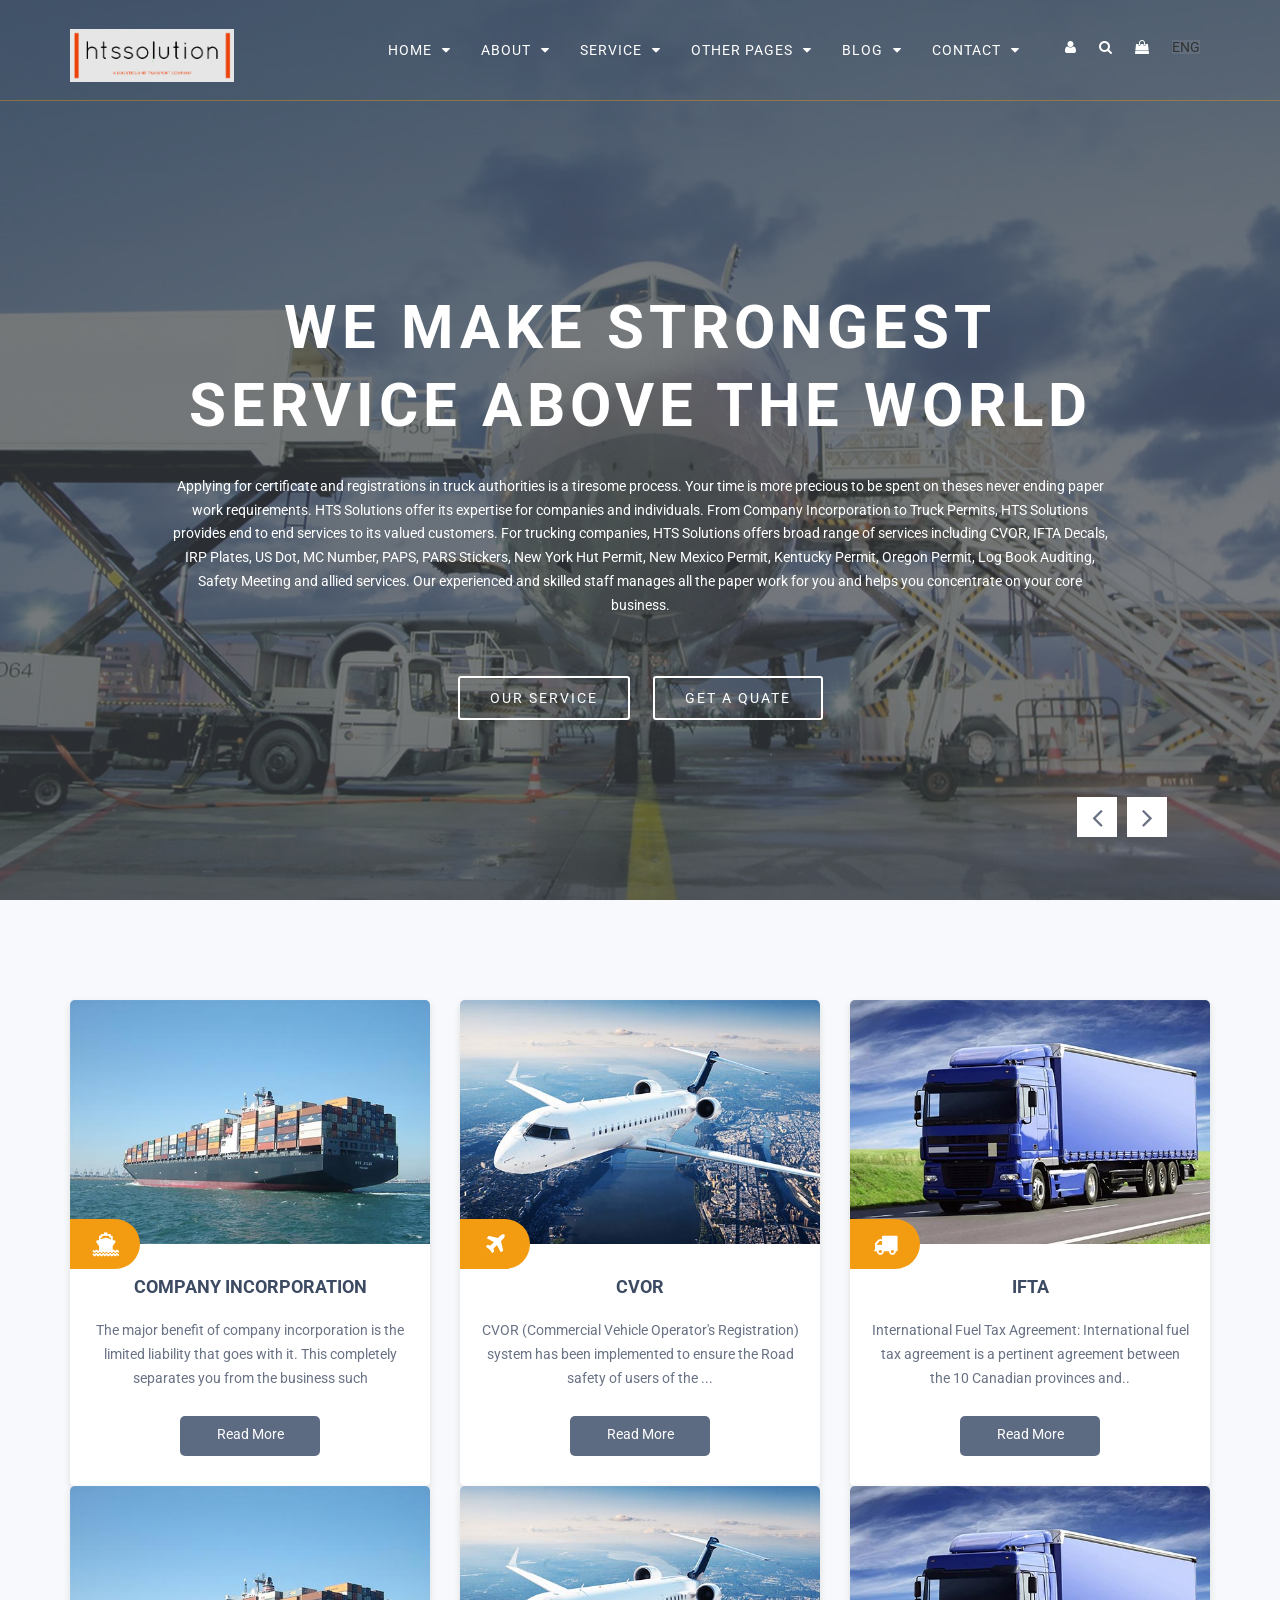
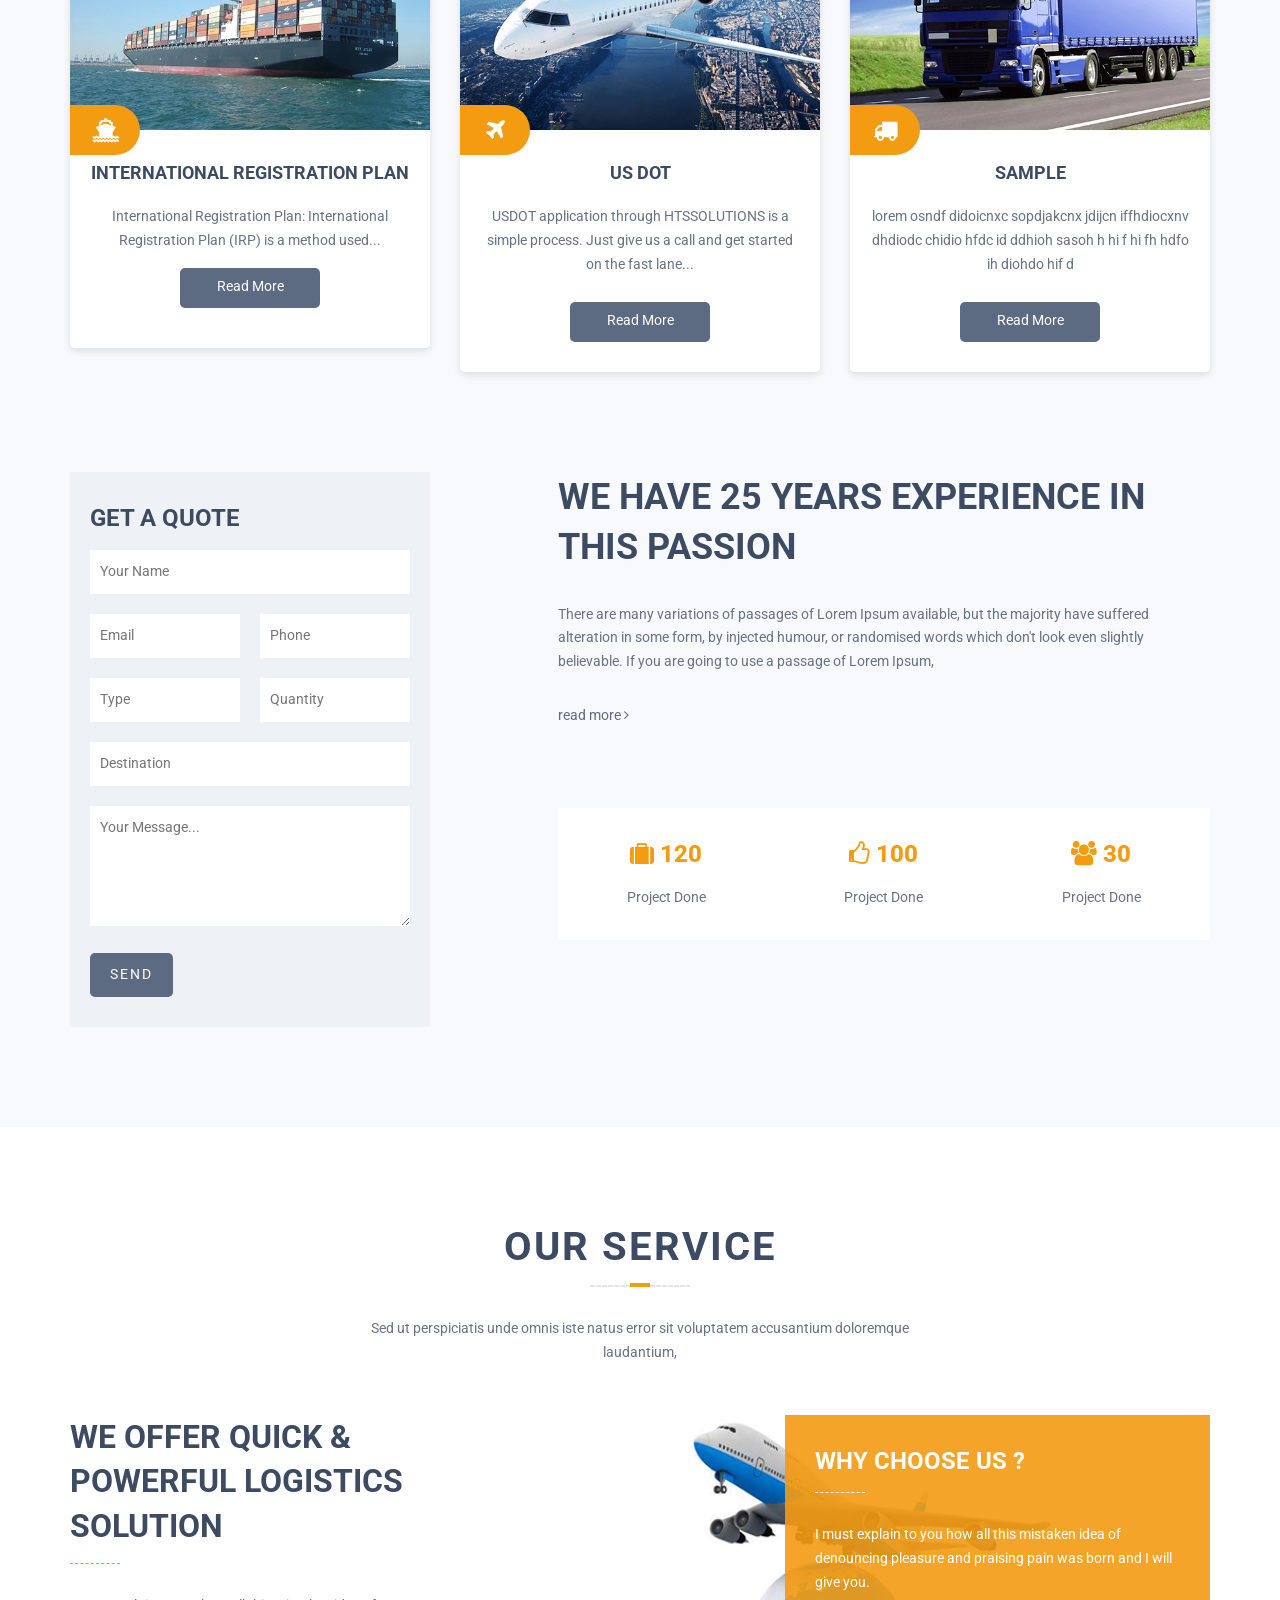
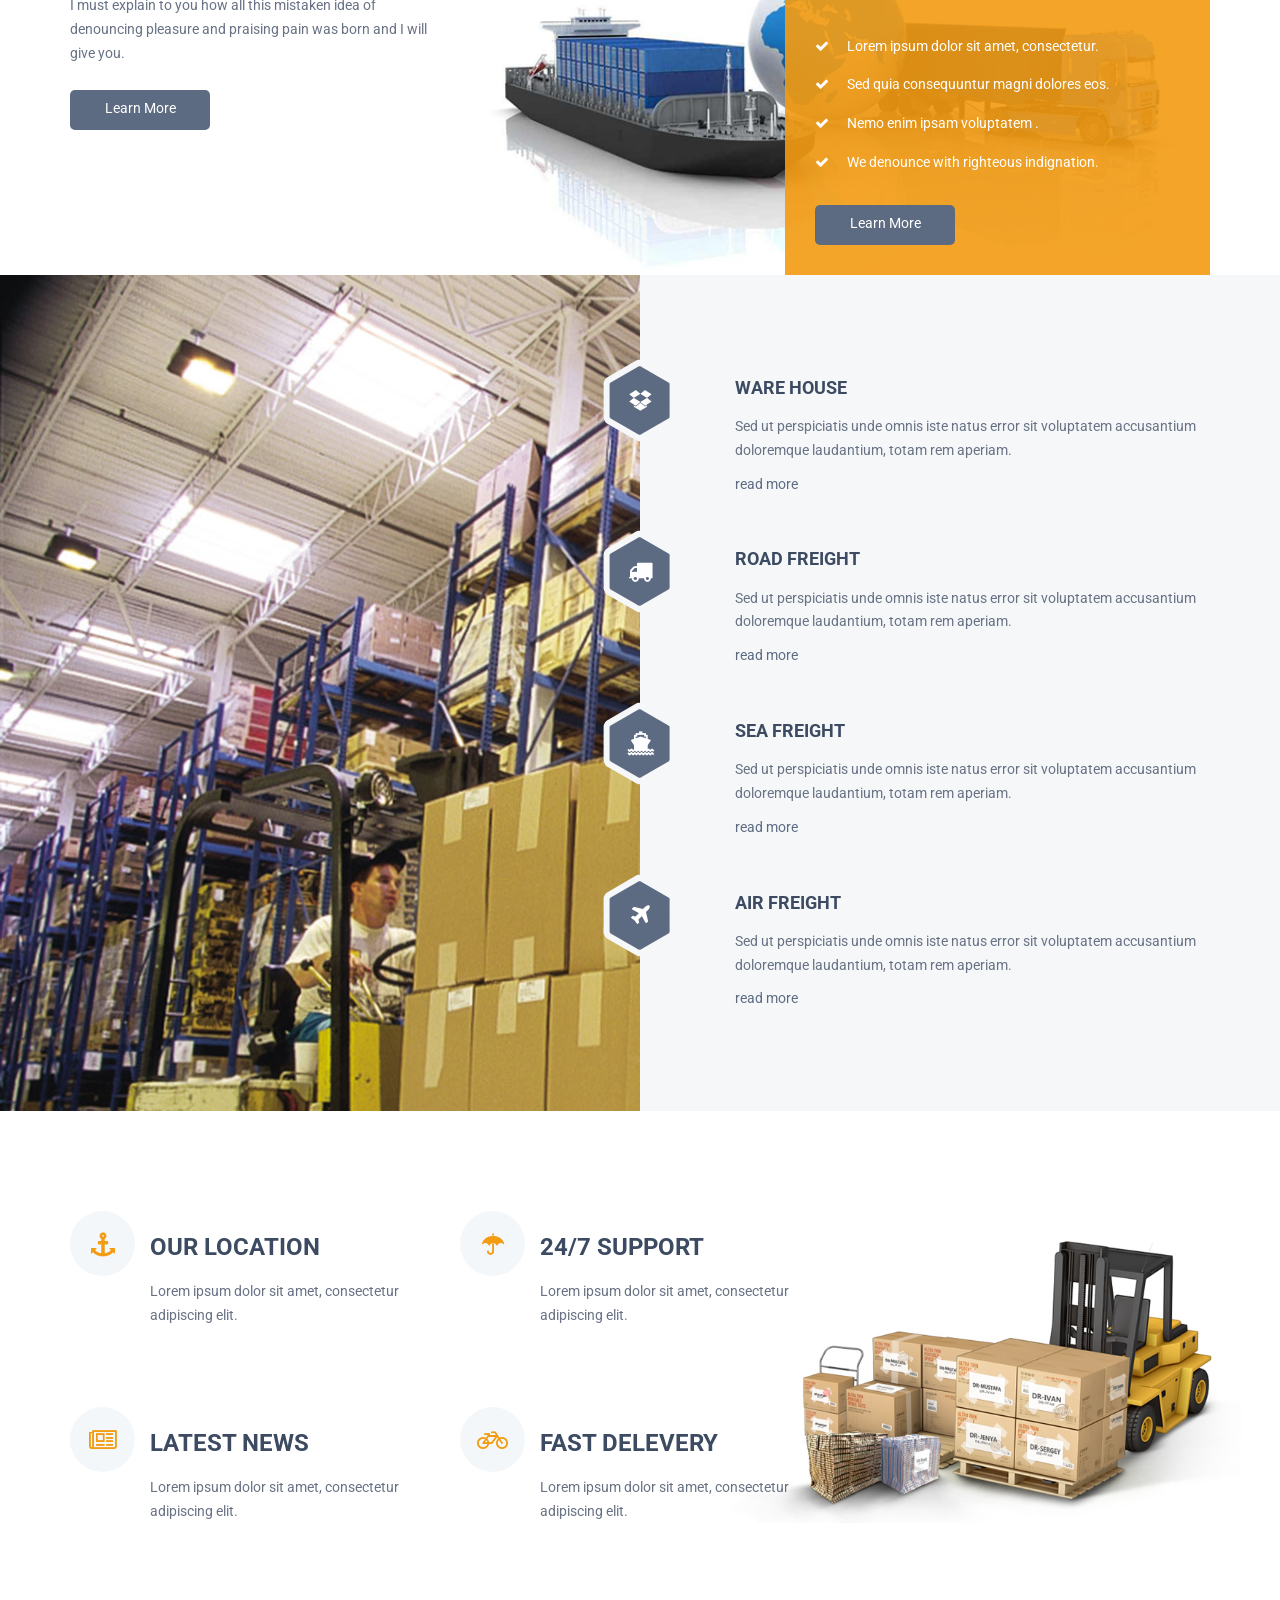
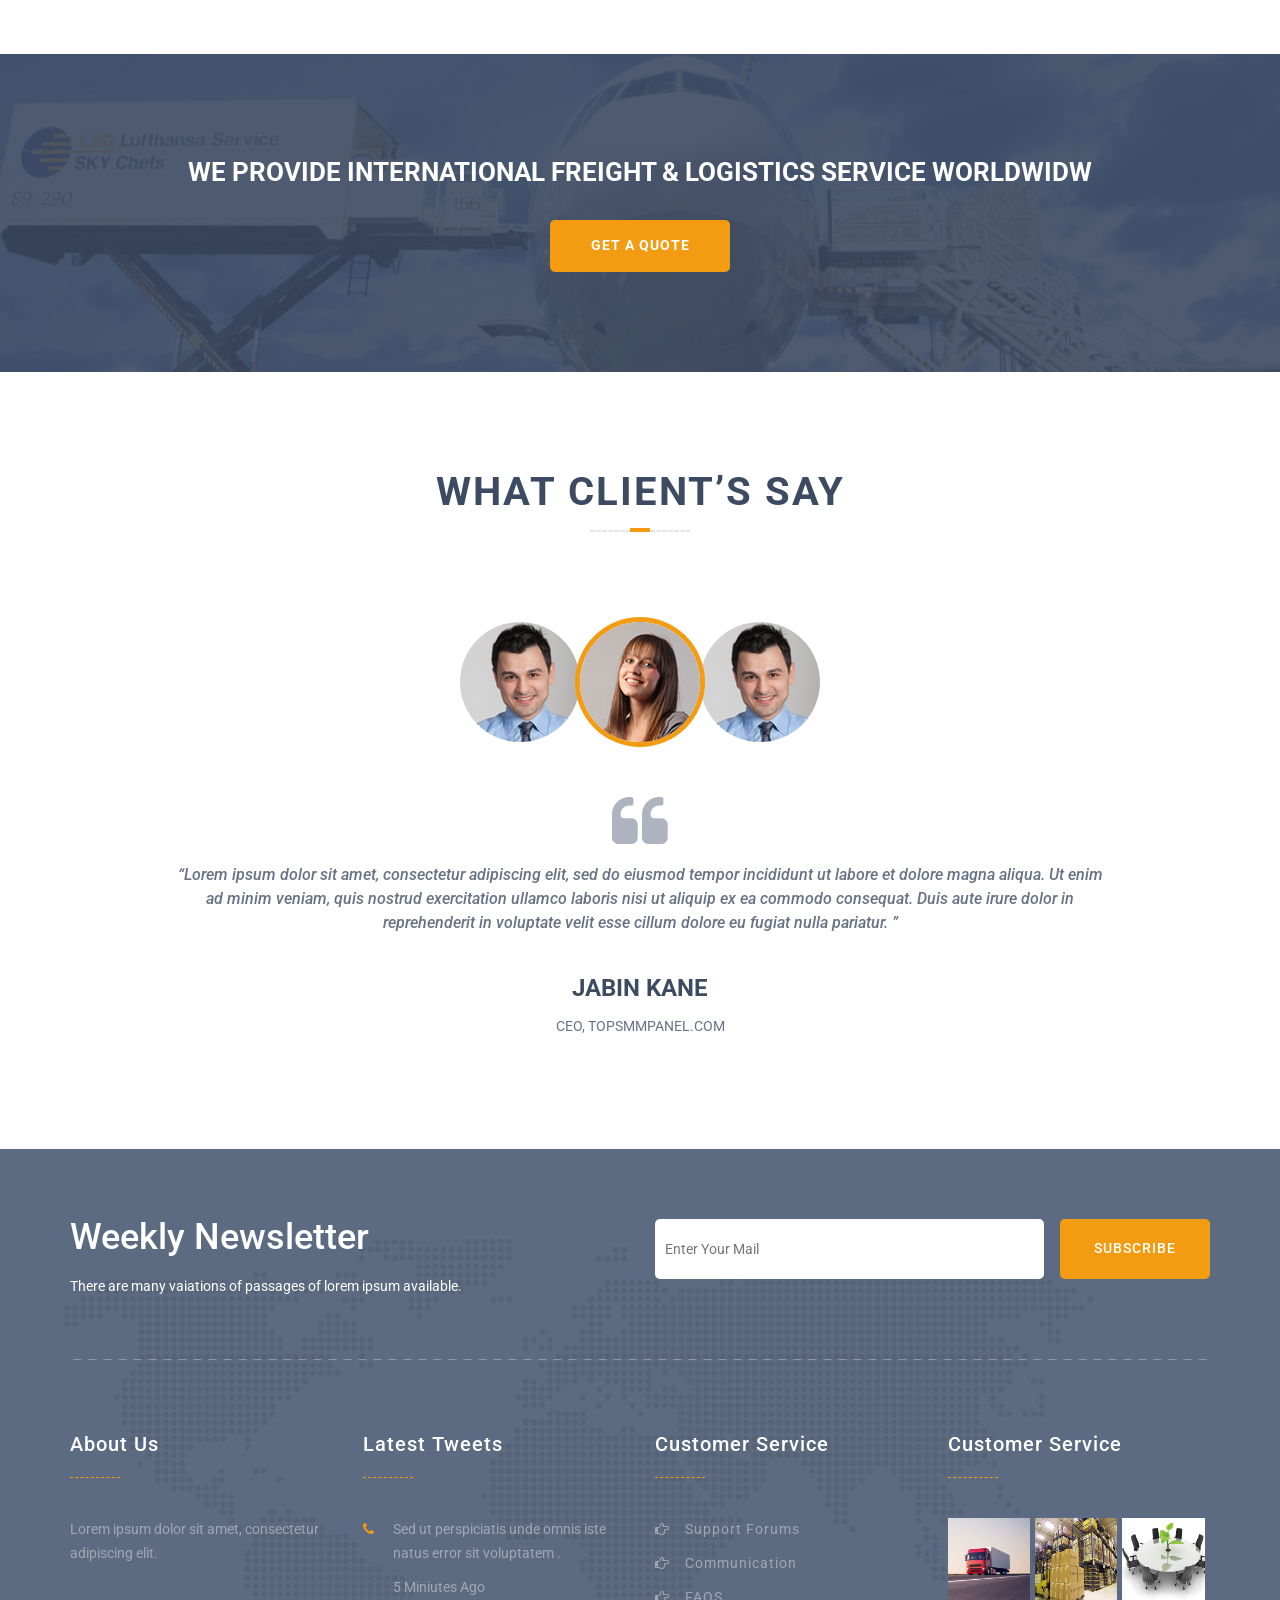
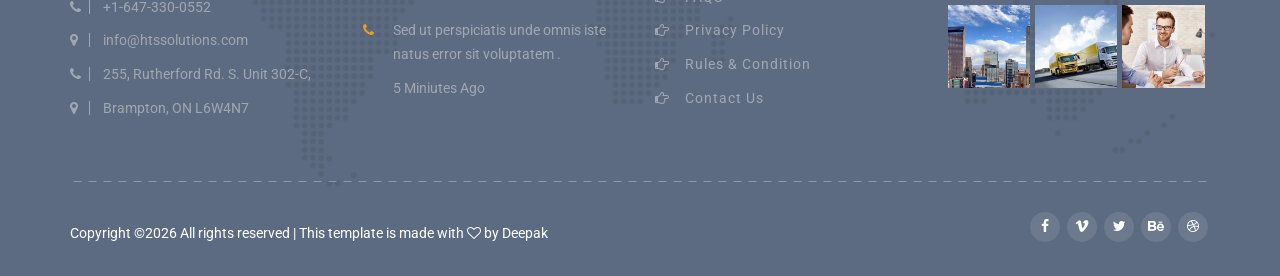
==== commit e3581bf2: "rechnges" ====
--- a/index.html
+++ b/index.html
@@ -1,821 +1,711 @@
 <!doctype html>
-<html lang="en" class="js no-touch csstransforms csstransitions js cssanimations csstransitions">
-<head><meta http-equiv="Content-Type" content="text/html; charset=UTF-8" />
-<meta name="google-site-verification" content="c8R9rI_mpE6wUexe9xWl6TR3gT7KVJI2UZqg8U_DUeI" />
-<meta name="google-site-verification" content="c8R9rI_mpE6wUexe9xWl6TR3gT7KVJI2UZqg8U_DUeI" />
-<!-- All in One SEO Pack 2.6.1 by Michael Torbert of Semper Fi Web Design[,] -->
-<meta name="google-site-verification" content="F2iOjiFWMMSylhZbL73l1hAjybuQk5S3v5A1roaDggQ" />
-<link rel="canonical" href="index.html" />
-<meta property="og:title" content="K21 Technologies" />
-<meta property="og:type" content="website" />
-<meta property="og:url" content="https://www.k21technologies.com/" />
-<meta property="og:image" content="https://www.k21technologies.com/wp-content/plugins/all-in-one-seo-pack/images/default-user-image.png" />
-<meta property="og:site_name" content="K21 Technologies" />
-<meta property="og:description" content="Future Home Security" />
-<meta name="twitter:card" content="summary" />
-<meta name="twitter:title" content="K21 Technologies" />
-<meta name="twitter:description" content="Future Home Security" />
-<meta name="twitter:image" content="https://www.k21technologies.com/wp-content/plugins/all-in-one-seo-pack/images/default-user-image.png" />
-<meta itemprop="image" content="https://www.k21technologies.com/wp-content/plugins/all-in-one-seo-pack/images/default-user-image.png" />
-<!-- /all in one seo pack -->
-<link rel='dns-prefetch' href='//fonts.googleapis.com' />
-<link rel='dns-prefetch' href='//netdna.bootstrapcdn.com' />
-<link rel='dns-prefetch' href='//s.w.org' />
-<link rel="alternate" type="application/rss+xml" title="K21 Technologies &raquo; Feed" href="https://www.k21technologies.com/feed/" />
-<link rel="alternate" type="application/rss+xml" title="K21 Technologies &raquo; Comments Feed" href="https://www.k21technologies.com/comments/feed/" />
-<!-- This site uses the Google Analytics by MonsterInsights plugin v7.0.9 - Using Analytics tracking - https://www.monsterinsights.com/ -->
-<!-- Note: MonsterInsights is not currently configured on this site. The site owner needs to authenticate with Google Analytics in the MonsterInsights settings panel. -->
-<!-- No UA code set -->
-<!-- / Google Analytics by MonsterInsights -->
-		<script type="text/javascript">
-			window._wpemojiSettings = {"baseUrl":"https:\/\/s.w.org\/images\/core\/emoji\/11\/72x72\/","ext":".png","svgUrl":"https:\/\/s.w.org\/images\/core\/emoji\/11\/svg\/","svgExt":".svg","source":{"concatemoji":"https:\/\/www.k21technologies.com\/wp-includes\/js\/wp-emoji-release.min.js?ver=4.9.10"}};
-			!function(a,b,c){function d(a,b){var c=String.fromCharCode;l.clearRect(0,0,k.width,k.height),l.fillText(c.apply(this,a),0,0);var d=k.toDataURL();l.clearRect(0,0,k.width,k.height),l.fillText(c.apply(this,b),0,0);var e=k.toDataURL();return d===e}function e(a){var b;if(!l||!l.fillText)return!1;switch(l.textBaseline="top",l.font="600 32px Arial",a){case"flag":return!(b=d([55356,56826,55356,56819],[55356,56826,8203,55356,56819]))&&(b=d([55356,57332,56128,56423,56128,56418,56128,56421,56128,56430,56128,56423,56128,56447],[55356,57332,8203,56128,56423,8203,56128,56418,8203,56128,56421,8203,56128,56430,8203,56128,56423,8203,56128,56447]),!b);case"emoji":return b=d([55358,56760,9792,65039],[55358,56760,8203,9792,65039]),!b}return!1}function f(a){var c=b.createElement("script");c.src=a,c.defer=c.type="text/javascript",b.getElementsByTagName("head")[0].appendChild(c)}var g,h,i,j,k=b.createElement("canvas"),l=k.getContext&&k.getContext("2d");for(j=Array("flag","emoji"),c.supports={everything:!0,everythingExceptFlag:!0},i=0;i<j.length;i++)c.supports[j[i]]=e(j[i]),c.supports.everything=c.supports.everything&&c.supports[j[i]],"flag"!==j[i]&&(c.supports.everythingExceptFlag=c.supports.everythingExceptFlag&&c.supports[j[i]]);c.supports.everythingExceptFlag=c.supports.everythingExceptFlag&&!c.supports.flag,c.DOMReady=!1,c.readyCallback=function(){c.DOMReady=!0},c.supports.everything||(h=function(){c.readyCallback()},b.addEventListener?(b.addEventListener("DOMContentLoaded",h,!1),a.addEventListener("load",h,!1)):(a.attachEvent("onload",h),b.attachEvent("onreadystatechange",function(){"complete"===b.readyState&&c.readyCallback()})),g=c.source||{},g.concatemoji?f(g.concatemoji):g.wpemoji&&g.twemoji&&(f(g.twemoji),f(g.wpemoji)))}(window,document,window._wpemojiSettings);
-		</script>
-		<style type="text/css">
-img.wp-smiley,
-img.emoji {
-	display: inline !important;
-	border: none !important;
-	box-shadow: none !important;
-	height: 1em !important;
-	width: 1em !important;
-	margin: 0 .07em !important;
-	vertical-align: -0.1em !important;
-	background: none !important;
-	padding: 0 !important;
-}
-</style>
-<link rel='stylesheet' id='testimonial_slider_headcss-css'  href='wp-content/plugins/testimonial-slider/css/skins/default/style.css' type='text/css' media='all' />
-<link rel='stylesheet' id='bne-testimonial-styles-css'  href='wp-content/plugins/bne-testimonials/assets/css/bne-testimonials.css' type='text/css' media='all' />
-<link rel='stylesheet' id='events-manager-css'  href='wp-content/plugins/events-manager/includes/css/events_manager.css' type='text/css' media='all' />
-<link rel='stylesheet' id='page-list-style-css'  href='wp-content/plugins/page-list/css/page-list.css' type='text/css' media='all' />
-<link rel='stylesheet' id='rs-plugin-settings-css'  href='https://www.k21technologies.com/wp-content/plugins/revslider/rs-plugin/css/settings.css?rev=4.3.2&#038;ver=4.9.10' type='text/css' media='all' />
-<style id='rs-plugin-settings-inline-css' type='text/css'>
-.tp-caption a {
-color:#ff7302;
-text-shadow:none;
--webkit-transition:all 0.2s ease-out;
--moz-transition:all 0.2s ease-out;
--o-transition:all 0.2s ease-out;
--ms-transition:all 0.2s ease-out;
-}
-.tp-caption a:hover {
-color:#ffa902;
-}
-</style>
-<link rel='stylesheet' id='rs-plugin-captions-css'  href='https://www.k21technologies.com/wp-content/plugins/revslider/rs-plugin/css/captions.php?rev=4.3.2&#038;ver=4.9.10' type='text/css' media='all' />
-<link rel='stylesheet' id='sab-plugin-css'  href='https://www.k21technologies.com/wp-content/plugins/simple-author-box/css/simple-author-box.min.css?ver=v1.5' type='text/css' media='all' />
-<link rel='stylesheet' id='ssbaFont-css'  href='//fonts.googleapis.com/css?family=Indie+Flower&#038;ver=4.9.10' type='text/css' media='all' />
-<link rel='stylesheet' id='sccss_style-css'  href='https://www.k21technologies.com?sccss=1&#038;ver=4.9.10' type='text/css' media='all' />
-<link rel='stylesheet' id='font-awesome-css'  href='//netdna.bootstrapcdn.com/font-awesome/4.1.0/css/font-awesome.min.css?ver=4.9.10' type='text/css' media='all' />
-<link rel='stylesheet' id='optimizepress-fancybox-css'  href='https://www.k21technologies.com/wp-content/plugins/optimizePressPlugin/lib/js/fancybox/jquery.fancybox.min.css?ver=2.4.0' type='text/css' media='all' />
-<link rel='stylesheet' id='optimizepress-wp-css'  href='https://www.k21technologies.com/wp-content/plugins/optimizePressPlugin/lib/css/wp.css?ver=2.4.0' type='text/css' media='all' />
-<link rel='stylesheet' id='optimizepress-default-css'  href='https://www.k21technologies.com/wp-content/plugins/optimizePressPlugin/lib/assets/default.min.css?ver=2.4.0' type='text/css' media='all' />
-<script type='text/javascript' src='https://www.k21technologies.com/wp-includes/js/jquery/jquery.js?ver=1.12.4'></script>
-<script type='text/javascript' src='https://www.k21technologies.com/wp-includes/js/jquery/jquery-migrate.min.js?ver=1.4.1'></script>
-<script type='text/javascript'>
-/* <![CDATA[ */
-var OptimizePress = {"ajaxurl":"https:\/\/www.k21technologies.com\/wp-admin\/admin-ajax.php","SN":"optimizepress","version":"2.4.0","script_debug":".min","localStorageEnabled":"","wp_admin_page":"","op_live_editor":"","imgurl":"https:\/\/www.k21technologies.com\/wp-content\/plugins\/optimizePressPlugin\/lib\/images\/","OP_URL":"https:\/\/www.k21technologies.com\/wp-content\/plugins\/optimizePressPlugin\/","OP_JS":"https:\/\/www.k21technologies.com\/wp-content\/plugins\/optimizePressPlugin\/lib\/js\/","OP_PAGE_BUILDER_URL":"","include_url":"https:\/\/www.k21technologies.com\/wp-includes\/","op_autosave_interval":"300","op_autosave_enabled":"Y","paths":{"url":"https:\/\/www.k21technologies.com\/wp-content\/plugins\/optimizePressPlugin\/","img":"https:\/\/www.k21technologies.com\/wp-content\/plugins\/optimizePressPlugin\/lib\/images\/","js":"https:\/\/www.k21technologies.com\/wp-content\/plugins\/optimizePressPlugin\/lib\/js\/","css":"https:\/\/www.k21technologies.com\/wp-content\/plugins\/optimizePressPlugin\/lib\/css\/"},"social":{"twitter":"optimizepress","facebook":"optimizepress","googleplus":"111273444733787349971"},"flowplayerHTML5":"https:\/\/www.k21technologies.com\/wp-content\/plugins\/optimizePressPlugin\/lib\/modules\/blog\/video\/flowplayer-5.5.0\/flowplayer.swf","flowplayerKey":"","flowplayerLogo":"","flowplayer":"https:\/\/www.k21technologies.com\/wp-content\/plugins\/optimizePressPlugin\/lib\/modules\/blog\/video\/flowplayer\/flowplayer-3.2.7.swf","flowplayer_control":"https:\/\/www.k21technologies.com\/wp-content\/plugins\/optimizePressPlugin\/lib\/modules\/blog\/video\/flowplayer\/flowplayer.controls-3.2.5.swf","mediaelementplayer":"https:\/\/www.k21technologies.com\/wp-content\/plugins\/optimizePressPlugin\/lib\/modules\/blog\/video\/mediaelement\/","pb_unload_alert":"This page is asking you to confirm that you want to leave - data you have entered may not be saved.","pb_save_alert":"Please make sure you are happy with all of your options as some options will not be able to be changed for this page later."};
-/* ]]> */
-</script>
-<script type='text/javascript' src='https://www.k21technologies.com/wp-content/plugins/optimizePressPlugin/lib/js/jquery/jquery.noconflict.min.js?ver=2.4.0'></script>
-<script type='text/javascript' src='https://www.k21technologies.comAKISMET__PLUGIN_URL_inc/form.js?ver=4.1'></script>
-<script type='text/javascript' src='https://www.k21technologies.com/wp-content/plugins/optimizePressPlugin/lib/js/jquery/jquery.loadScript.min.js?ver=2.4.0'></script>
-<script type='text/javascript' src='https://www.k21technologies.com/wp-content/plugins/pippity/js/pippity.js?ver=4.9.10'></script>
-<script type='text/javascript' src='https://www.k21technologies.com/wp-content/plugins/testimonial-slider/js/testimonial.js?ver=1.0.1'></script>
-<script type='text/javascript' src='https://www.k21technologies.com/wp-content/plugins/testimonial-slider/js/jquery.cycle.js?ver=1.0.1'></script>
-<script type='text/javascript' src='https://www.k21technologies.com/wp-content/plugins/testimonial-slider/js/jquery.easing.js?ver=1.0.1'></script>
-<script type='text/javascript' src='https://www.k21technologies.com/wp-content/plugins/testimonial-slider/js/jquery.touchwipe.js?ver=1.0.1'></script>
-<script type='text/javascript' src='https://www.k21technologies.com/wp-content/plugins/thrive-visual-editor/editor/js/compat.min.js?ver=1.101.11'></script>
-<script type='text/javascript' src='https://www.k21technologies.com/wp-includes/js/jquery/ui/core.min.js?ver=1.11.4'></script>
-<script type='text/javascript' src='https://www.k21technologies.com/wp-includes/js/jquery/ui/widget.min.js?ver=1.11.4'></script>
-<script type='text/javascript' src='https://www.k21technologies.com/wp-includes/js/jquery/ui/position.min.js?ver=1.11.4'></script>
-<script type='text/javascript' src='https://www.k21technologies.com/wp-includes/js/jquery/ui/mouse.min.js?ver=1.11.4'></script>
-<script type='text/javascript' src='https://www.k21technologies.com/wp-includes/js/jquery/ui/sortable.min.js?ver=1.11.4'></script>
-<script type='text/javascript' src='https://www.k21technologies.com/wp-includes/js/jquery/ui/datepicker.min.js?ver=1.11.4'></script>
-<script type='text/javascript'>
-jQuery(document).ready(function(jQuery){jQuery.datepicker.setDefaults({"closeText":"Close","currentText":"Today","monthNames":["January","February","March","April","May","June","July","August","September","October","November","December"],"monthNamesShort":["Jan","Feb","Mar","Apr","May","Jun","Jul","Aug","Sep","Oct","Nov","Dec"],"nextText":"Next","prevText":"Previous","dayNames":["Sunday","Monday","Tuesday","Wednesday","Thursday","Friday","Saturday"],"dayNamesShort":["Sun","Mon","Tue","Wed","Thu","Fri","Sat"],"dayNamesMin":["S","M","T","W","T","F","S"],"dateFormat":"MM d, yy","firstDay":1,"isRTL":false});});
-</script>
-<script type='text/javascript' src='https://www.k21technologies.com/wp-includes/js/jquery/ui/menu.min.js?ver=1.11.4'></script>
-<script type='text/javascript' src='https://www.k21technologies.com/wp-includes/js/wp-a11y.min.js?ver=4.9.10'></script>
-<script type='text/javascript'>
-/* <![CDATA[ */
-var uiAutocompleteL10n = {"noResults":"No results found.","oneResult":"1 result found. Use up and down arrow keys to navigate.","manyResults":"%d results found. Use up and down arrow keys to navigate.","itemSelected":"Item selected."};
-/* ]]> */
-</script>
-<script type='text/javascript' src='https://www.k21technologies.com/wp-includes/js/jquery/ui/autocomplete.min.js?ver=1.11.4'></script>
-<script type='text/javascript' src='https://www.k21technologies.com/wp-includes/js/jquery/ui/resizable.min.js?ver=1.11.4'></script>
-<script type='text/javascript' src='https://www.k21technologies.com/wp-includes/js/jquery/ui/draggable.min.js?ver=1.11.4'></script>
-<script type='text/javascript' src='https://www.k21technologies.com/wp-includes/js/jquery/ui/button.min.js?ver=1.11.4'></script>
-<script type='text/javascript' src='https://www.k21technologies.com/wp-includes/js/jquery/ui/dialog.min.js?ver=1.11.4'></script>
-<script type='text/javascript'>
-/* <![CDATA[ */
-var EM = {"ajaxurl":"https:\/\/www.k21technologies.com\/wp-admin\/admin-ajax.php","locationajaxurl":"https:\/\/www.k21technologies.com\/wp-admin\/admin-ajax.php?action=locations_search","firstDay":"1","locale":"en","dateFormat":"dd\/mm\/yy","ui_css":"https:\/\/www.k21technologies.com\/wp-content\/plugins\/events-manager\/includes\/css\/jquery-ui.min.css","show24hours":"","is_ssl":"1","bookingInProgress":"Please wait while the booking is being submitted.","tickets_save":"Save Ticket","bookingajaxurl":"https:\/\/www.k21technologies.com\/wp-admin\/admin-ajax.php","bookings_export_save":"Export Bookings","bookings_settings_save":"Save Settings","booking_delete":"Are you sure you want to delete?","booking_offset":"30","bb_full":"Sold Out","bb_book":"Book Now","bb_booking":"Booking...","bb_booked":"Booking Submitted","bb_error":"Booking Error. Try again?","bb_cancel":"Cancel","bb_canceling":"Canceling...","bb_cancelled":"Cancelled","bb_cancel_error":"Cancellation Error. Try again?","txt_search":"Search","txt_searching":"Searching...","txt_loading":"Loading...","event_detach_warning":"Are you sure you want to detach this event? By doing so, this event will be independent of the recurring set of events.","delete_recurrence_warning":"Are you sure you want to delete all recurrences of this event? All events will be moved to trash.","disable_bookings_warning":"Are you sure you want to disable bookings? If you do this and save, you will lose all previous bookings. If you wish to prevent further bookings, reduce the number of spaces available to the amount of bookings you currently have","booking_warning_cancel":"Are you sure you want to cancel your booking?"};
-/* ]]> */
-</script>
-<script type='text/javascript' src='https://www.k21technologies.com/wp-content/plugins/events-manager/includes/js/events-manager.js?ver=5.94'></script>
-<script type='text/javascript' src='https://www.k21technologies.com/wp-content/plugins/revslider/rs-plugin/js/jquery.themepunch.plugins.min.js?rev=4.3.2&#038;ver=4.9.10'></script>
-<script type='text/javascript' src='https://www.k21technologies.com/wp-content/plugins/revslider/rs-plugin/js/jquery.themepunch.revolution.min.js?rev=4.3.2&#038;ver=4.9.10'></script>
-<script type='text/javascript' src='https://www.k21technologies.com/wp-content/plugins/mobile-menu/js/mobmenu.js?ver=4.9.10'></script>
-<link rel='https://api.w.org/' href='https://www.k21technologies.com/wp-json/' />
-<link rel="EditURI" type="application/rsd+xml" title="RSD" href="https://www.k21technologies.com/xmlrpc.php?rsd" />
-<link rel="wlwmanifest" type="application/wlwmanifest+xml" href="https://www.k21technologies.com/wp-includes/wlwmanifest.xml" /> 
-<meta name="generator" content="WordPress 4.9.10" />
-<link rel='shortlink' href='index.html' />
-<link rel="alternate" type="application/json+oembed" href="https://www.k21technologies.com/wp-json/oembed/1.0/embed?url=https%3A%2F%2Fwww.k21technologies.com%2F" />
-<link rel="alternate" type="text/xml+oembed" href="https://www.k21technologies.com/wp-json/oembed/1.0/embed?url=https%3A%2F%2Fwww.k21technologies.com%2F&#038;format=xml" />
-<link rel="shortcut icon" href="http://www.k21technologies.com/wp-content/uploads/2015/09/logo11-300x265.png"/>
-<link rel="apple-touch-icon" href="http://www.k21technologies.com/wp-content/uploads/2015/09/logo11-300x265.png"/>
-<meta name="google-site-verification" content="7mwKwJHbmW553rPF51Zbx1dt9BrNsDm-axR_4IoS5GE" />
-<meta name="google-site-verification" content="F2iOjiFWMMSylhZbL73l1hAjybuQk5S3v5A1roaDggQ" />
-	<style>
-	/* Our css Custom Options values */
-	 @media only screen and (max-width:600px){
-		 {
-			display:none !important;
-		}
-		.mob_menu, .mob_menu_left_panel, .mob_menu_right_panel{
-			display: block;
-		}
-		#mobmenuleft li a {
-			font-family:News Cycle,helvetica,arial,sans-serif;
-			color: #001d60 !important;
-		}
-		#mobmenuleft li a:hover {
-			font-family:News Cycle,helvetica,arial,sans-serif;		
-			color: #1e73be !important;
-		}
-		#mobmenuleft li a:visited {
-			font-family:News Cycle,helvetica,arial,sans-serif;
-  			color: #FFFFFF !important;
-		}
-		#mobmenuright li a {
-			color: #001d60 !important;
-		}
-		#mobmenuright li a:hover {
-			color: #1e73be !important;
-		}
-		.mob_menu_footer_div li{
-			width: ;
-		}
-		.mob_menu_footer_div{
-			height: 40px;
-			line-height: 40px;
-		}
-		.mobmenul-container{
-			top: 0px;
-		}
-		.mobmenur-container{
-			top: 0px;
-		}
-		.logoPlace{
-			padding-top: 0px;
-			text-align:center;
-		}
-		.mob_menu_header_div{
-			background-color: #4486bf !important;
-			height: 40px;
-			width: 100%;
-			font-weight:bold;
-			font-size:12px;
-			position:fixed;
-			top:0px;	
-			right: 0px;
-			z-index: 99999998;
-			color:#000;
-			display: block;
-		}
-		.mob_menu_footer_div{
-			background-color: #4486bf !important;
-			width: 100%;
-			height: 50px;	
-			font-weight:bold;
-			font-size:12px;
-			position:fixed;
-			bottom:0px;	
-			left: 0px;
-			z-index: 99999998;
-			color:#000;
-			overflow:hidden;
-		}
-		.mob_menu_left_panel{
-			background-color: #f7f7f7 !important;
-		}
-		.mob_menu_right_panel{
-			background-color: #f7f7f7 !important;
-			width: 220px;
-			height: 100%;
-			position: fixed;
-			top: 0px;
-			right: 0px;
-			background-color: rgba(112,101,90,.2);
-			z-index: 99999999;
-			transform: translate(220px);
-			-ms-transform: translate(220px);
-			-webkit-transform: translate(220px);
-			transition: all .30s ease-in-out !important;	
-			-webkit-transition: all .30s ease-in-out !important;		
-			overflow:hidden;
-		}
-		.headertext{ 
-			color: #FFF !important;
-			font-size:  23px;
-		}
-html, body {
-	overflow-x: hidden;
-	}
-.widget img {
-	max-width: 100%; 
-}
-.rightmtop{
-	margin-left: 10px;
-}
-.leftmbottom{
-	margin-left: 10px;
-	margin-top: 20px;
-}
-.leftmtop{
-	margin-left: 10px;
-	margin-top: 20px;
-}
-#mobmenuleft  li > ul {
-   display:none;
-   left: 15px;
-}
-#mobmenuleft li:hover > ul {
-    display:block;
-	padding-left: 30px;
-}
-#mobmenuright  li > ul {
-   display:none;
-   left: 15px;
-}
-#mobmenuright li:hover > ul {
-    display:block;
-	padding-left: 30px;
-}
-.rightmbottom, .rightmtop {
-	padding-left: 10px;
-	padding-right: 10px;						
-}
-.mobmenu_content {
-	z-index: 1;
-	width: 220px;
-	height: 100%;
-	padding-top: 10px;
-	overflow: auto;
-}
-.mobmenu_content li a {
-	display: block;
-	font-family: 'Arial';
-	padding: 10px;
-	text-decoration: none;
-}
-.mobmenu_content ul {
-	margin: auto;
-}
-.mobmenu_content li {
-	list-style: none;
-}
-.mob_menu_footer_div ul{
-	list-style:none;	
-	margin-top: 0px;
-}
-.mob_menu_footer_div li a{
-	display: block;
-	}
-.mob_menu_footer_div li{
-	float:left;	
-	text-align: center;
-	position: relative;
-}
-.mob_menu_left_panel_anim{
-	-webkit-transition: all .30s ease-in-out !important;
-	transition: all .30s ease-in-out !important;	
-	transform: translate(0px) !important;
-	-ms-transform: translate(0px) !important;	
-	-webkit-transform: translate(0px) !important;
-}
-.mob_menu_right_panel_anim{
-	background-color: #565550 !important;
-	-webkit-transition: all .30s ease-in-out !important;	
-	transition: all .30s ease-in-out !important;	
-	transform: translate(0px) !important;
-	-ms-transform: translate(0px) !important;
-	-webkit-transform: translate(0px) !important;
-}
-.mobmenul-container{
-	left: 25px;
-	position: absolute;
-}
-.mobmenur-container{
-	position: absolute;		
-	right: 0px;	
-} 
-.mob_menu_left_panel{
-	width: 230px;
-	height: 100%;
-	position: fixed;
-	top: 0px;
-	left: 0px;
-	z-index: 99999999;	
-	transform: translate(-230px);
-	-ms-transform: translate(-230px);
-	-webkit-transform: translate(-230px);
-	transition: all .30s ease-in-out !important;	
-	-webkit-transition: all .30s ease-in-out !important;	
-	 overflow:hidden;
-}
-.leftmbottom h2{
-	font-weight: bold;
-	background-color: gray;
-	padding-left: 5px;
-	color: #fff;
-}
-}
- @media only screen and (min-width:600px){
-		.mob_menu, .mob_menu_left_panel, .mob_menu_right_panel{
-			display: none;
-	}
-}
-	</style>
-	<script type="text/javascript">
-				pippity_globals = function(jQuery){
-				window.$j = jQuery;
-				window.PTY_URL = "https://www.k21technologies.com/wp-content/plugins/pippity";
-				window.PTY_DOM = "https://www.k21technologies.com";
-				window.PTY_AJAX = "https://www.k21technologies.com/wp-admin/admin-ajax.php";
-				window.PTY_ADM = "https://www.k21technologies.com/wp-admin/admin.php?page=";
-				window.PTY_PAGE = "";
-				window.PTY_ISPOST = false;
-				window.PTY_KEY = "MjE2YWI2NmExM2NlZGI3NGU3ZDBiODU1ODk0MWRmZDU3YTcyMDJjOTkzZWQyOWJhNGE5Y2Y0OWNmZTFhNzg0NWYxY2UzMzZkNTBiYzc3MjU=";
-				window.PTY_AFFLINK = "";
-				window.PTY_AFFTEXT = "";
-				window.PTY_NEWPOPUP = "false";
-				}(jQuery)
-			</script> <style type="text/css">	.ssba {
-										}
-										.ssba img		
-										{ 	
-											width: 50px !important;
-											padding: 6px;
-											border:  0;
-											box-shadow: none !important;
-											display: inline !important;
-											vertical-align: middle;
-										}
-										.ssba, .ssba a		
-										{
-											text-decoration:none;
-											background: none;
-											font-family: Indie Flower;
-											font-size: 	20px;
-										}</style> <style type="text/css">.testimonial_slider_set .testimonial_avatar img{border-radius: 50%;}
-.testimonial_slider__default .testimonial_by_wrap, .testimonial_slider__default .testimonial_quote {width: 100%;}
-.writer{color:#ee2224;text-align:right;}
-.quote_text{font-size:15px;color:#737c8b;margin:0% 5%;}
-.quote_text .quote{font-size:31px !important;line-height:5px;}
-.video_box{background:#f4f4f4;padding:20px 0px;}
-li{list-style:none}
-.testimonial_slider__default a.testimonial_next, .testimonial_slider__default a.testimonial_prev {top: 50px;width: 30px;height: 70px;background-size: 70% !important;display:block !important}
-.testimonial_slider{padding-left: 20px;}
-.testimonial_nav_arrow_wrap{display:block !important}</style>
-        <!--[if (gte IE 6)&(lte IE 8)]>
-        <script type="text/javascript" src="https://www.k21technologies.com/wp-content/plugins/optimizePressPlugin/lib/js/selectivizr-1.0.2-min.js?ver=1.0.2"></script>
+<!--[if lt IE 7]>      <html class="no-js lt-ie9 lt-ie8 lt-ie7" lang=""> <![endif]-->
+<!--[if IE 7]>         <html class="no-js lt-ie9 lt-ie8" lang=""> <![endif]-->
+<!--[if IE 8]>         <html class="no-js lt-ie9" lang=""> <![endif]-->
+<!--[if gt IE 8]><!-->
+<html class="no-js" lang="en">
+<!--<![endif]-->
+
+<head>
+    <!--====== USEFULL META ======-->
+    <meta charset="UTF-8">
+    <meta http-equiv="X-UA-Compatible" content="IE=edge">
+    <meta name="viewport" content="width=device-width, initial-scale=1">
+    <meta name="description" content="Transportation & Agency Template is a simple Smooth transportation and Agency Based Template" />
+    <meta name="keywords" content="Portfolio, Agency, Onepage, Html, Business, Blog, Parallax" />
+
+    <!--====== TITLE TAG ======-->
+    <title>HTSSOLUTIONS - Business Services </title>
+
+    <!--====== FAVICON ICON =======-->
+    <link rel="shortcut icon" type="image/ico" href="img/favicon.png" />
+
+    <!--====== STYLESHEETS ======-->
+    <link rel="stylesheet" href="css/normalize.css">
+    <link rel="stylesheet" href="css/animate.css">
+    <link rel="stylesheet" href="css/stellarnav.min.css">
+    <link rel="stylesheet" href="css/owl.carousel.css">
+    <link href="css/bootstrap.min.css" rel="stylesheet">
+    <link href="css/font-awesome.min.css" rel="stylesheet">
+
+    <!--====== MAIN STYLESHEETS ======-->
+    <link href="style.css" rel="stylesheet">
+    <link href="css/responsive.css" rel="stylesheet">
+
+    <script src="js/vendor/modernizr-2.8.3.min.js"></script>
+    <!--[if lt IE 9]>
+        <script src="//oss.maxcdn.com/html5shiv/3.7.2/html5shiv.min.js"></script>
+        <script src="//oss.maxcdn.com/respond/1.4.2/respond.min.js"></script>
         <![endif]-->
-        <!--[if IE]><script src="http://html5shiv.googlecode.com/svn/trunk/html5.js"></script><![endif]-->
-    <style type="text/css">.saboxplugin-wrap .saboxplugin-gravatar img {-webkit-border-radius:50%;-moz-border-radius:50%;-ms-border-radius:50%;-o-border-radius:50%;border-radius:50%;}.saboxplugin-wrap .saboxplugin-socials .saboxplugin-icon-color {-webkit-border-radius:50%;-moz-border-radius:50%;-ms-border-radius:50%;-o-border-radius:50%;border-radius:50%;}.saboxplugin-wrap .saboxplugin-socials .saboxplugin-icon-color {border: medium none !important;}.saboxplugin-wrap .saboxplugin-socials .saboxplugin-icon-grey {color:#ffffff;}.saboxplugin-wrap .saboxplugin-authorname a {color:#3b3b3b;}.saboxplugin-wrap .saboxplugin-web a {color:#3b3b3b;}.saboxplugin-wrap {margin-top:0px;}.saboxplugin-wrap {margin-bottom:0px;}.saboxplugin-wrap .saboxplugin-authorname {font-size:18px; line-height:25px;}.saboxplugin-wrap .saboxplugin-desc {font-size:14px; line-height:21px;}.saboxplugin-wrap .saboxplugin-web {font-size:14px;}.saboxplugin-wrap .saboxplugin-socials .saboxplugin-icon-color {font-size:21px;}.saboxplugin-wrap .saboxplugin-socials .saboxplugin-icon-color:before {width:36px; height:36px; line-height:37px; }.saboxplugin-wrap .saboxplugin-socials .saboxplugin-icon-grey {font-size:18px;}</style>
-  <meta charset="utf-8">
-    <meta http-equiv="X-UA-Compatible" content="IE=edge">
-    <meta name="viewport" content="width=device-width, initial-scale=1.0">
-<link rel="stylesheet" type="text/css" href="https://www.k21technologies.com/wp-content/themes/k21technologies/bootstrap/css/bootstrap.min.css" />
-<link rel="stylesheet" type="text/css" href="https://www.k21technologies.com/wp-content/themes/k21technologies/font-awesome-4.0.3/css/font-awesome.min.css" />
-<link rel="stylesheet" type="text/css" href="https://www.k21technologies.com/wp-content/themes/k21technologies/custom/css/style.css" />
-<link rel="stylesheet" type="text/css" href="https://www.k21technologies.com/wp-content/themes/k21technologies/style.css" />
-	<title></title>
-<script>
-  (function(a,b,c,d,e){var f=a+"Q";b[a]=b[a]||{};b[a][d]=b[a][d]||function(){
-  (b[f]=b[f]||[]).push(arguments)};a=c.getElementsByTagName(e)[0];c=c.createElement(e);c.async=1;
-  c.src="//static.reembed.com/data/scripts/g_1833_6d611e453bb22042be040fd5d2fc3957.js";
-  a.parentNode.insertBefore(c,a)})("reEmbed",window,document,"setupPlaylist","script");
-</script>
-<script>
-  (function(i,s,o,g,r,a,m){i['GoogleAnalyticsObject']=r;i[r]=i[r]||function(){
-  (i[r].q=i[r].q||[]).push(arguments)},i[r].l=1*new Date();a=s.createElement(o),
-  m=s.getElementsByTagName(o)[0];a.async=1;a.src=g;m.parentNode.insertBefore(a,m)
-  })(window,document,'script','//www.google-analytics.com/analytics.js','ga');
-  ga('create', 'UA-55815479-1', 'auto');
-  ga('send', 'pageview');
-</script>
-<link rel="stylesheet" href="https://www.k21technologies.com/wp-content/cache/css/static/1268b296cb37d051d6b0622941a2b3fc.css" type="text/css" /><link rel="stylesheet" href="https://fonts.googleapis.com/css?family=Montserrat:400|Pacifico:400|Average:400|Open+Sans:400|Raleway:400|Bebas:400&subset=latin" type="text/css" /><script type="text/javascript">
-(function (w, d, u) {
-    if(w.njQuery === u){
-        w.bindNextendQ = [];
-        function pushToReady(x) {
-            w.bindNextendQ.push([alias.handler,"ready", x]);
-        }
-        function pushToLoad(x) {
-            w.bindNextendQ.push([alias.handler,"load", x]);
-        }
-        var alias = {
-            handler: w,
-            ready: pushToReady,
-            load: pushToLoad
-        }
-        w.njQuery = function (handler) {
-            alias.handler = handler;
-            return alias;
-        }
-    }
-})(window, document);
-              </script></head>
- <body>	
-    <!-- topHeaderSection -->	
-    <div class="topHeaderSection">	
-		<div class="container">
-        <div class="navbar-header">          
-          <a class="navbar-brand" href="index.html"><img src="https://www.k21technologies.com/wp-content/plugins/website-logo/images/Updated logo_ed2.png" title="k21 Technologies" alt="k21 Technologies"/></a>
-        </div>
-        <div class="right_part">
-      		   <li id="text-2" class="widget widget_text">			<div class="textwidget"><div class="right_part_in">
-            	<div class="float_right">
-                    <span style="padding-top: 2px;">Find us:</span>
-                    <span><a href="https://www.facebook.com/k21academy"><img src="https://k21technologies.com/wp-content/themes/k21technologies/custom/img/fb.png" alt=""></a></span>
-                    <span><a href="https://twitter.com/k21technologies"><img src="https://k21technologies.com/wp-content/themes/k21technologies/custom/img/twiteer.png" alt=""></a></span>
-                    <span><a href="https://www.linkedin.com/company/k21technologies"><img src="https://k21technologies.com/wp-content/themes/k21technologies/custom/img/in.png" alt=""></a></span>
-                    <div class="clear"></div>
-             </div>
-             <div><img src="https://k21technologies.com/wp-content/themes/k21technologies/custom/img/oracle_logo.png" alt="" style="
-    margin-top: 10px;
-"></div>
-           </div>
-            <div class="right_part_in">
-             <div class="phone">+1 415 655 1723 &nbsp; | &nbsp; +91-844-844-8901</div></div>
-		</li>
-             	     <div class="float_right input">
-			<form action="index.html" method="get">
-    				<fieldset>
-       			 <input class="input" type="text" name="s" id="search" value="" />
-        <input class="submit" type="image" alt="Search" src="https://www.k21technologies.com/wp-content/themes/k21technologies/custom/img/search.png" />
-   				</fieldset>
-			</form>
-             </div>
-           </div>  
-        </div>
-        <!--/.nav-collapse -->
-      </div>
-	</div>
-    <div class="navbar navbar-default" role="navigation">
-      <div class="container">
-        <div class="navbar-header">
-		<button type="button" class="navbar-toggle" data-toggle="collapse" data-target=".navbar-collapse">
-           	<span class="sr-only">Toggle navigation</span>
-            	<span class="icon-bar"></span>
-            	<span class="icon-bar"></span>
-            	<span class="icon-bar"></span>
-          	</button>
-          <a class="navbar-brand" href="#">Menu</a>
-        </div>
-        <div class="collapse navbar-collapse navbar-ex1-collapse">
-         <div class="menu-header_menu-container"><ul id="menu-header_menu" class="nav navbar-nav"><li id="menu-item-76" class="menu-item menu-item-type-post_type menu-item-object-page menu-item-has-children menu-item-76"><a href="services.html">Services</a>
-<ul class="sub-menu">
-	<li id="menu-item-441" class="menu-item menu-item-type-post_type menu-item-object-page menu-item-441"><a href="security-in-mobile-application.html">Mobile Application Security</a></li>
-	<li id="menu-item-440" class="menu-item menu-item-type-post_type menu-item-object-page menu-item-440"><a href="security-in-cloud-application.html">Cloud Application Security</a></li>
-	<li id="menu-item-439" class="menu-item menu-item-type-post_type menu-item-object-page menu-item-439"><a href="oracle-identity-access-management-implementation.html">IAM Implementation</a></li>
-	<li id="menu-item-342" class="menu-item menu-item-type-post_type menu-item-object-page menu-item-342"><a href="iam-health-check.html">IAM Health Check</a></li>
-	<li id="menu-item-340" class="menu-item menu-item-type-post_type menu-item-object-page menu-item-340"><a href="consulting-and-implementation.html">Implementation</a></li>
-	<li id="menu-item-343" class="menu-item menu-item-type-post_type menu-item-object-page menu-item-343"><a href="support.html">Support</a></li>
-</ul>
-</li>
-<li id="menu-item-3136" class="menu-item menu-item-type-custom menu-item-object-custom menu-item-has-children menu-item-3136"><a href="oracle-trainings.html">Trainings</a>
-<ul class="sub-menu">
-	<li id="menu-item-4437" class="menu-item menu-item-type-custom menu-item-object-custom menu-item-4437"><a href="https://k21academy.com/oracle-apps-dba-advanced/">Oracle Apps DBA</a></li>
-	<li id="menu-item-4438" class="menu-item menu-item-type-custom menu-item-object-custom menu-item-4438"><a href="https://k21academy.com/oam/">Oracle Access Manager</a></li>
-	<li id="menu-item-4439" class="menu-item menu-item-type-custom menu-item-object-custom menu-item-4439"><a href="https://k21academy.com/fmw03/">Oracle Fusion Middleware</a></li>
-	<li id="menu-item-4440" class="menu-item menu-item-type-custom menu-item-object-custom menu-item-4440"><a href="https://k21academy.com/weblogic/">Oracle WebLogic 12C</a></li>
-	<li id="menu-item-4556" class="menu-item menu-item-type-custom menu-item-object-custom menu-item-4556"><a href="https://k21academy.com/self-paced-oracle-ebs-upgrade/">EBS(R12.2) Upgrade</a></li>
-	<li id="menu-item-4735" class="menu-item menu-item-type-custom menu-item-object-custom menu-item-4735"><a href="https://k21academy.com/oracle-dba-12c/">Oracle DBA(12C)</a></li>
-</ul>
-</li>
-<li id="menu-item-75" class="menu-item menu-item-type-post_type menu-item-object-page menu-item-has-children menu-item-75"><a href="aboutus.html">About Us</a>
-<ul class="sub-menu">
-	<li id="menu-item-339" class="menu-item menu-item-type-post_type menu-item-object-page menu-item-339"><a href="index.html">Our Clients</a></li>
-</ul>
-</li>
-<li id="menu-item-260" class="menu-item menu-item-type-custom menu-item-object-custom menu-item-260"><a href="index.html">Blog</a></li>
-<li id="menu-item-42" class="menu-item menu-item-type-post_type menu-item-object-page menu-item-42"><a href="index.html">Contact</a></li>
-</ul></div>        </div><!--/.nav-collapse -->
-      </div>
-    </div><div class="slider">
-<div class='ss2-align'><script type="text/javascript">
-    window['nextend-smart-slider-1-onresize'] = [];
-</script>
-<div id="nextend-smart-slider-1" class="nextend-slider-fadeload nextend-desktop " style="font-size: 12px;" data-allfontsize="12" data-desktopfontsize="12" data-tabletfontsize="16" data-phonefontsize="20">
-    <div class="smart-slider-border1" style="">
-        <div class="smart-slider-border2">
-                            <div class="smart-slider-canvas smart-slider-slide-active smart-slider-bg-colored" style="background-color: #737c8b;background-color: RGBA(115,124,139,1);">
-                                                            <div class="smart-slider-canvas-inner">
-                        <div class="smart-slider-layer" style="top: 3.56%; left: 55.031%; width: 39.6%; height: 80.715%; position: absolute; z-index: 2; display: block;" data-animation="slide" data-desktopleft="55.031%" data-desktoptop="3.560%" data-name="Layer #1" data-showdesktop="1" data-showtablet="1" data-showphone="1" data-layerbackgroundcolor="00000000" data-animationin="0" data-durationin="500" data-easingin="linear" data-delayin="0" data-parallaxin="0.45" data-playoutafter="0" data-animationout="0" data-durationout="500" data-easingout="linear" data-delayout="0" data-parallaxout="0.45" data-desktopwidth="39.6%" data-desktopheight="80.715%">
-            <h1 class="sliderfont2 " style="font-size:auto%;font-size: 65px; font-family: &quot;Bebas Neue&quot;; color: rgb(37, 45, 59); min-height: 0px; min-width: 0px; line-height: 71px; border-width: 0px; margin: 20px 0px 10px; padding: 0px;font-weight: normal; letter-spacing: 0px;" >
-                   SECURITY IN<br> MOBILE APPLICATION   
-            </h1>
-            <h6 class="sliderfont2 " style="font-size:auto%;color: rgb(255, 255, 255); font-family: Roboto-Regular; font-size: 14px; min-height: 0px; min-width: 0px; line-height: 20px; border-width: 0px; margin: 0px 0px 10px; padding: 0px; letter-spacing: 0px; transition: all 0s ease 0s;font-weight:normal;margin-top:10px;" >
-                  Build reliability in your mobile application. Our experts fortify your <br>application with highly-end security which keeps your business <br>and customers protected against growing security attacks.
-            </h6>
-        <div class="nextend-smartslider-button-red-simple-button-container sliderfont11" style="cursor:pointer; width: 100%;" >
-    <a href="security-in-mobile-application.html" target="_self" style="display: block;" class="nextend-smartslider-button-red-simple-button ">
-        LEARN MORE
-    </a>
-</div>
-</div>                    <div class="smart-slider-layer" style="top: 4.022%; left: 9.785%; width: 29.45%; height: 87.62%; position: absolute; z-index: 3; display: block;" data-animation="slide" data-desktopleft="9.785%" data-desktoptop="4.022%" data-name="Layer #2 - copy" data-showdesktop="1" data-showtablet="1" data-showphone="1" data-layerbackgroundcolor="00000000" data-animationin="0" data-durationin="500" data-easingin="linear" data-delayin="0" data-parallaxin="0.45" data-playoutafter="0" data-animationout="0" data-durationout="500" data-easingout="linear" data-delayout="0" data-parallaxout="0.45" data-desktopwidth="29.45%" data-desktopheight="87.62%"><div >
-                <img id="nextend-smart-slider-1item4"  src="http://www.k21technologies.com/wp-content/uploads/2014/06/Banner1.png" data-desktop="http://www.k21technologies.com/wp-content/uploads/2014/06/Banner1.png"  style="display: block; max-width: 100%; ;width:100%;height:auto;" class=" " alt="" title="" />
-        </div></div>                    </div>
+</head>
+
+<body class="home-one">
+
+    <!--[if lt IE 8]>
+        <p class="browserupgrade">You are using an <strong>outdated</strong> browser. Please <a href="http://browsehappy.com/">upgrade your browser</a> to improve your experience.</p>
+    <![endif]-->
+
+    <!--- PRELOADER -->
+    <div class="preeloader">
+        <div class="preloader-spinner"></div>
+    </div>
+
+    <!--SCROLL TO TOP-->
+    <a href="#home" class="scrolltotop"><i class="fa fa-long-arrow-up"></i></a>
+
+    <!--START TOP AREA-->
+    <header class="top-area" id="home">
+        <div class="top-area-bg" data-stellar-background-ratio="0.6"></div>
+        <div class="header-top-area">
+            <!--MAINMENU AREA-->
+            <div class="mainmenu-area" id="mainmenu-area">
+                <div class="mainmenu-area-bg"></div>
+                <nav class="navbar">
+                    <div class="container">
+                        <div class="navbar-header">
+                            <a href="#home" class="navbar-brand"><img class="sizer " src="img/logo.png" alt="logo"></a>
+                        </div>
+                        <div class="search-and-language-bar pull-right">
+                            <ul>
+                                <li><a href="#"><i class="fa fa-user"></i></a></li>
+                                <li class="search-box"><i class="fa fa-search"></i></li>
+                                <li><a href="#"><i class="fa fa-shopping-bag"></i></a></li>
+                                <li class="select-language">
+                                    <select name="#" id="#">
+                                    <option selected value="End">ENG</option>
+                                    <!--<option value="ARA">ARA</option>
+                                    <option value="CHI">CHI</option>-->
+                                </select>
+                                </li>
+                            </ul>
+                            <form action="#" class="search-form">
+                                <input type="search" name="search" id="search">
+                                <button type="submit"><i class="fa fa-search"></i></button>
+                            </form>
+                        </div>
+                        <div id="main-nav" class="stellarnav">
+                            <ul id="nav" class="nav navbar-nav">
+                                <li><a href="index.html">home</a>
+                                    <ul>
+                                        <li><a href="index.html">Version 1</a></li>
+                                        <!--<li><a href="index-2.html">Home Version 2</a></li>
+                                        <li><a href="index-3.html">Home Version 3</a></li>
+                                        <li><a href="index-4.html">Home Version 4</a></li>-->
+                                    </ul>
+                                </li>
+                                <li><a href="about.html">about</a>
+                                    <ul>
+                                        <li><a href="about.html">About</a></li>
+                                        <li><a href="about-company-profile.html">About Profile</a></li>
+                                        <li><a href="about-company-history.html">About History</a></li>
+                                        <li><a href="about-company-report.html">About Report</a></li>
+                                        <li><a href="about-team.html">About Team</a></li>
+                                        <li><a href="about-support.html">About Support</a></li>
+                                    </ul>
+                                </li>
+                                <li><a href="service.html">Service</a>
+                                    <ul>
+                                        <li><a href="service.html">Version 1</a></li>
+                                        <!--<li><a href="service-2.html">Service Version 2</a></li>
+                                        <li><a href="service-3.html">Service Version 3</a></li>
+                                        <li><a href="single-service.html">Service Details</a></li>-->
+                                    </ul>
+                                </li>
+                                <li><a href="">Other Pages</a>
+                                    <ul>
+                                        <li><a href="404.html">404</a></li>
+                                        <li><a href="coming-soon.html">Coming Soon</a></li>
+                                    </ul>
+                                </li>
+                                <li><a href="blog.html">Blog</a>
+                                    <ul>
+                                        <li><a href="blog.html">Version 1</a></li>
+                                        <!--<li><a href="blog-2.html">Blog Version 2</a></li>
+                                        <li><a href="single-blog.html">Single Blog</a></li>-->
+                                    </ul>
+                                </li>
+                                <li><a href="contact.html">Contact</a>
+                                    <ul>
+                                        <li><a href="contact.html">Version 1</a></li>
+                                        <!--<li><a href="contact-2.html">Contact Version 2</a></li>-->
+                                    </ul>
+                                </li>
+                            </ul>
+                        </div>
+                    </div>
+                </nav>
+            </div>
+            <!--END MAINMENU AREA END-->
+        </div>
+        <!--HOME SLIDER AREA-->
+        <div class="welcome-slider-area">
+            <div class="welcome-single-slide slider-bg-one">
+                <div class="container">
+                    <div class="row flex-v-center">
+                        <div class="col-md-10 col-md-offset-1">
+                            <div class="welcome-text text-center">
+                                <h1>WE MAKE STRONGEST SERVICE ABOVE THE WORLD</h1>
+                                <p>Applying for certificate and registrations in truck authorities is a tiresome process. Your time is more precious to be spent on theses never ending paper work requirements. HTS Solutions offer its expertise for companies and individuals. From Company Incorporation to Truck Permits, HTS Solutions provides end to end services to its valued customers.
+For trucking companies, HTS Solutions offers broad range of services including CVOR, IFTA Decals, IRP Plates, US Dot, MC Number, PAPS, PARS Stickers, New York Hut Permit, New Mexico Permit, Kentucky Permit, Oregon Permit, Log Book Auditing, Safety Meeting and allied services. Our experienced and skilled staff manages all the paper work for you and helps you concentrate on your core business.</p>
+                                <div class="home-button">
+                                    <a href="#">Our Service</a>
+                                    <a href="#">Get A Quate</a>
+                                </div>
+                            </div>
+                        </div>
+                    </div>
+                </div>
+            </div>
+            <div class="welcome-single-slide slider-bg-two">
+                <div class="container">
+                    <div class="row flex-v-center">
+                        <div class="col-md-10 col-md-offset-1">
+                            <div class="welcome-text text-center">
+                                <h1>WE MAKE STRONGEST SERVICE ABOVE THE WORLD</h1>
+                                <p>Applying for certificate and registrations in truck authorities is a tiresome process. Your time is more precious to be spent on theses never ending paper work requirements. HTS Solutions offer its expertise for companies and individuals. From Company Incorporation to Truck Permits, HTS Solutions provides end to end services to its valued customers.
+For trucking companies, HTS Solutions offers broad range of services including CVOR, IFTA Decals, IRP Plates, US Dot, MC Number, PAPS, PARS Stickers, New York Hut Permit, New Mexico Permit, Kentucky Permit, Oregon Permit, Log Book Auditing, Safety Meeting and allied services. Our experienced and skilled staff manages all the paper work for you and helps you concentrate on your core business.</p>
+                                <div class="home-button">
+                                    <a href="#">Our Service</a>
+                                    <a href="#">Get A Quate</a>
+                                </div>
+                            </div>
+                        </div>
+                    </div>
+                </div>
+            </div>
+        </div>
+        <!--END HOME SLIDER AREA-->
+    </header>
+    <!--END TOP AREA-->
+
+    <!--BLOG AREA-->
+    <section class="blog-area gray-bg padding-top">
+        <div class="container">
+            <div class="row">
+                <div class="col-md-4 col-lg-4 col-sm-6 col-xs-12">
+                    <div class="single-blog wow fadeInUp" data-wow-delay="0.2s">
+                        <div class="blog-image">
+                            <img src="img/blog/blog_1.jpg" alt="">
+                        </div>
+                        <div class="blog-details text-center">
+                            <div class="blog-meta"><a href="#"><i class="fa fa-ship"></i></a></div>
+                            <h3><a href="incorporation.html">COMPANY INCORPORATION</a></h3>
+                            <p>The major benefit of company incorporation is the limited liability that goes with it. This completely separates you from the business such</p>
+                            <a href="incorporation.html" class="read-more">Read More</a>
+                        </div>
+                    </div>
+                </div>
+                <div class="col-md-4 col-lg-4 col-sm-6 col-xs-12">
+                    <div class="single-blog wow fadeInUp" data-wow-delay="0.3s">
+                        <div class="blog-image">
+                            <img src="img/blog/blog_2.jpg" alt="">
+                        </div>
+                        <div class="blog-details text-center">
+                            <div class="blog-meta"><a href="#"><i class="fa fa-plane"></i></a></div>
+                            <h3><a href="cvor.html">CVOR</a></h3>
+                            <p>CVOR (Commercial Vehicle Operator's Registration) system has been implemented to ensure the Road safety of users of the ...</p>
+                            <a href="cvor.html" class="read-more">Read More</a>
+                        </div>
+                    </div>
+                </div>
+                <div class="col-md-4 col-lg-4 col-sm-12 col-xs-12">
+                    <div class="single-blog wow fadeInUp" data-wow-delay="0.4s">
+                        <div class="blog-image">
+                            <img src="img/blog/blog_3.jpg" alt="">
+                        </div>
+                        <div class="blog-details text-center">
+                            <div class="blog-meta"><a href="#"><i class="fa fa-truck"></i></a></div>
+                            <h3><a href="ifta.html">IFTA</a></h3>
+                            <p>International Fuel Tax Agreement: International fuel tax agreement is a pertinent agreement between the 10 Canadian provinces and..</p>
+                            <a href="ifta.html" class="read-more">Read More</a>
+                        </div>
+                    </div>
+                </div>
+				
+				<div class="col-md-4 col-lg-4 col-sm-6 col-xs-12">
+                    <div class="single-blog wow fadeInUp" data-wow-delay="0.2s">
+                        <div class="blog-image">
+                            <img src="img/blog/blog_1.jpg" alt="">
+                        </div>
+                        <div class="blog-details text-center">
+                            <div class="blog-meta"><a href="#"><i class="fa fa-ship"></i></a></div>
+                            <h3><a href="irp.html">INTERNATIONAL REGISTRATION PLAN</a></h3>
+                            <p>International Registration Plan: International Registration Plan (IRP) is a method used...
+                            <a href="irp.html" class="read-more">Read More</a>
+                        </div>
+                    </div>
+                </div>
+                <div class="col-md-4 col-lg-4 col-sm-6 col-xs-12">
+                    <div class="single-blog wow fadeInUp" data-wow-delay="0.3s">
+                        <div class="blog-image">
+                            <img src="img/blog/blog_2.jpg" alt="">
+                        </div>
+                        <div class="blog-details text-center">
+                            <div class="blog-meta"><a href="#"><i class="fa fa-plane"></i></a></div>
+                            <h3><a href="usdot.html">US DOT</a></h3>
+                            <p>USDOT application through HTSSOLUTIONS is a simple process. Just give us a call and get started on the fast lane...</p>
+                            <a href="usdot.html" class="read-more">Read More</a>
+                        </div>
+                    </div>
+                </div>
+                <div class="col-md-4 col-lg-4 col-sm-12 col-xs-12">
+                    <div class="single-blog wow fadeInUp" data-wow-delay="0.4s">
+                        <div class="blog-image">
+                            <img src="img/blog/blog_3.jpg" alt="">
+                        </div>
+                        <div class="blog-details text-center">
+                            <div class="blog-meta"><a href="#"><i class="fa fa-truck"></i></a></div>
+                            <h3><a href="about.html">SAMPLE</a></h3>
+                            <p>lorem osndf didoicnxc sopdjakcnx jdijcn iffhdiocxnv dhdiodc chidio hfdc id ddhioh  sasoh h hi f hi fh hdfo ih diohdo hif d</p>
+                            <a href="about.html" class="read-more">Read More</a>
+                        </div>
+                    </div>
+                </div>
+            </div>
+        </div>
+    </section>
+    <!--BLOG AREA END-->
+
+    <!--ABOUT AREA-->
+    <section class="about-area gray-bg section-padding">
+        <div class="container">
+            <div class="row">
+                <div class="col-md-4 col-lg-4 col-sm-12 col-xs-12">
+                    <div class="quote-form-area wow fadeIn">
+                        <h3>Get A Quote</h3>
+                        <form class="quote-form" action="#">
+                            <p class="width-full">
+                                <input type="text" name="name" id="name" placeholder="Your Name">
+                            </p>
+                            <p class="width-half">
+                                <input type="email" name="email" id="email" placeholder="Email">
+                                <input class="pull-right" type="phone" name="phone" id="phone" placeholder="Phone">
+                            </p>
+                            <p class="width-half">
+                                <input type="text" name="type" id="type" placeholder="Type">
+                                <input class="pull-right" type="text" name="quantity" id="quantity" placeholder="Quantity">
+                            </p>
+                            <p class="width-full">
+                                <input type="text" name="destination" id="destination" placeholder="Destination">
+                            </p>
+                            <p>
+                                <textarea name="quote-message" id="quote-message" cols="30" rows="4" placeholder="Your Message..."></textarea>
+                            </p>
+                            <button type="submit">Send</button>
+                        </form>
+                    </div>
+                </div>
+                <div class="col-md-7 col-lg-7 col-md-offset-1 col-lg-offset-1 col-sm-12 col-xs-12">
+                    <div class="about-content-area wow fadeIn">
+                        <div class="about-content">
+                            <h2>We have 25 years experience in this passion</h2>
+                            <p>There are many variations of passages of Lorem Ipsum available, but the majority have suffered alteration in some form, by injected humour, or randomised words which don't look even slightly believable. If you are going to use a passage of Lorem Ipsum,</p>
+                            <a href="#">read more <i class="fa fa-angle-right"></i></a>
+                        </div>
+                        <div class="about-count">
+                            <div class="single-about-count">
+                                <h4><i class="fa fa-suitcase"></i> 120</h4>
+                                <p>Project Done</p>
+                            </div>
+                            <div class="single-about-count">
+                                <h4><i class="fa fa-thumbs-o-up"></i> 100</h4>
+                                <p>Project Done</p>
+                            </div>
+                            <div class="single-about-count">
+                                <h4><i class="fa fa-users"></i> 30</h4>
+                                <p>Project Done</p>
+                            </div>
+                        </div>
+                    </div>
+                </div>
+            </div>
+        </div>
+    </section>
+    <!--ABOUT AREA END-->
+
+    <!--SERVICE AREA-->
+    <section class="service-area">
+        <div class="service-top-area padding-top">
+            <div class="container">
+                <div class="row">
+                    <div class="col-md-6 col-lg-6 col-md-offset-3 col-lg-offset-3 col-sm-12 col-xs-12">
+                        <div class="area-title text-center wow fadeIn">
+                            <h2>Our Service</h2>
+                            <p>Sed ut perspiciatis unde omnis iste natus error sit voluptatem accusantium doloremque laudantium, </p>
+                        </div>
+                    </div>
+                </div>
+                <div class="row">
+                    <div class="col-md-4 col-lg-4 col-sm-12 col-xs-12">
+                        <div class="service-content wow fadeIn">
+                            <h2>we offer quick & powerful logistics solution</h2>
+                            <p>I must explain to you how all this mistaken idea of denouncing pleasure and praising pain was born and I will give you.</p>
+                            <a href="service.html" class="read-more">Learn More</a>
+                        </div>
+                    </div>
+                    <div class="col-md-8 col-lg-8 col-sm-12 col-xs-12">
+                        <div class="service-catalouge-content-area wow fadeIn">
+                            <div class="service-catalouge-bg"></div>
+                            <div class="row">
+                                <div class="col-md-7 col-lg-7 col-md-offset-5 col-lg-offset-5 col-sm-12 col-xs-12">
+                                    <div class="catalouge-content">
+                                        <h3>Why Choose Us ?</h3>
+                                        <p>I must explain to you how all this mistaken idea of denouncing pleasure and praising pain was born and I will give you.</p>
+                                        <ul>
+                                            <li><i class="fa fa-check"></i> Lorem ipsum dolor sit amet, consectetur.</li>
+                                            <li><i class="fa fa-check"></i> Sed quia consequuntur magni dolores eos.</li>
+                                            <li><i class="fa fa-check"></i> Nemo enim ipsam voluptatem .</li>
+                                            <li><i class="fa fa-check"></i> We denounce with righteous indignation.</li>
+                                        </ul>
+                                        <a href="service.html" class="read-more">Learn More</a>
                                     </div>
-                            <div class="smart-slider-canvas smart-slider-bg-colored" style="">
-                                            <img src="http://www.k21technologies.com/wp-content/uploads/2014/06/K21-Technologies-Homepage-Cromosys-Design_10.png" data-desktop="http://www.k21technologies.com/wp-content/uploads/2014/06/K21-Technologies-Homepage-Cromosys-Design_10.png"  class="nextend-slide-bg"/>
-                                                            <div class="smart-slider-canvas-inner">
-                        <div class="smart-slider-layer" style="top: 6.659%; left: 56.82%; width: 39.6%; height: 80.715%; position: absolute; z-index: 2; display: block;" data-animation="slide" data-desktopleft="56.820%" data-desktoptop="6.659%" data-name="Layer #1" data-showdesktop="1" data-showtablet="1" data-showphone="1" data-layerbackgroundcolor="00000000" data-animationin="0" data-durationin="500" data-easingin="linear" data-delayin="0" data-parallaxin="0.45" data-playoutafter="0" data-animationout="0" data-durationout="500" data-easingout="linear" data-delayout="0" data-parallaxout="0.45" data-desktopwidth="39.6%" data-desktopheight="80.715%">
-            <h1 class="sliderfont2 " style="font-size:auto%;font-size: 65px; font-family: &quot;Bebas Neue&quot;; color: rgb(37, 45, 59); min-height: 0px; min-width: 0px; line-height: 71px; border-width: 0px; margin: 20px 0px 10px; padding: 0px;font-weight: normal; letter-spacing: 0px;" >
-                  SECURITY IN<br>CLOUD APPLICATION
-            </h1>
-            <h6 class="sliderfont2 " style="font-size:auto%;color: rgb(255, 255, 255); font-family: Roboto-Regular; font-size: 14px; min-height: 0px; min-width: 0px; line-height: 20px; border-width: 0px; margin: 0px 0px 10px; padding: 0px; letter-spacing: 0px; transition: all 0s ease 0s;font-weight:normal;margin-top:10px;" >
-                  Deploy cloud based application with confidence with our proven<br>Cloud Application security services. We examine potential risks<br>and eliminate it completely so you can use your app worry-free.
-            </h6>
-        <div class="nextend-smartslider-button-red-simple-button-container sliderfont11" style="cursor:pointer; width: 100%;" >
-    <a href="security-in-cloud-application.html" target="_self" style="display: block;" class="nextend-smartslider-button-red-simple-button ">
-        LEARN MORE
-    </a>
-</div>
-</div>                    <div class="smart-slider-layer" style="top: 4.025%; left: 12.288%; width: 29.45%; height: 80.715%; position: absolute; z-index: 3; display: block;" data-animation="slide" data-desktopleft="12.288%" data-desktoptop="4.025%" data-name="Layer #2 - copy" data-showdesktop="1" data-showtablet="1" data-showphone="1" data-layerbackgroundcolor="00000000" data-animationin="0" data-durationin="500" data-easingin="linear" data-delayin="0" data-parallaxin="0.45" data-playoutafter="0" data-animationout="0" data-durationout="500" data-easingout="linear" data-delayout="0" data-parallaxout="0.45" data-desktopwidth="29.45%" data-desktopheight="80.715%"><div >
-                <img id="nextend-smart-slider-1item8"  src="http://www.k21technologies.com/wp-content/uploads/2014/06/Banner2.png" data-desktop="http://www.k21technologies.com/wp-content/uploads/2014/06/Banner2.png"  style="display: block; max-width: 100%; ;width:100%;height:auto;" class=" " alt="Image not available" title="" />
-        </div></div>                    </div>
+                                </div>
+                            </div>
+                        </div>
+                    </div>
+                </div>
+            </div>
+        </div>
+        <div class="service-bottom-area section-padding">
+            <div class="service-bottom-area-bg"></div>
+            <div class="container">
+                <div class="row">
+                    <div class="col-md-6 col-lg-6 col-md-offset-6 col-lg-offset-6 col-sm-12 col-xs-12">
+                        <div class="service-list wow fadeIn">
+                            <div class="single-service">
+                                <div class="service-icon-hexagon">
+                                    <div class="hex">
+                                        <div class="service-icon">
+                                            <i class="fa fa-dropbox"></i>
+                                        </div>
                                     </div>
-                            <div class="smart-slider-canvas smart-slider-bg-colored" style="background-color: #000000;background-color: RGBA(0,0,0,1);">
-                                            <img src="http://www.k21technologies.com/wp-content/uploads/2014/06/redback.png" data-desktop="http://www.k21technologies.com/wp-content/uploads/2014/06/redback.png"  class="nextend-slide-bg"/>
-                                                            <div class="smart-slider-canvas-inner">
-                        <div class="smart-slider-layer" style="top: 3.56%; left: 55.031%; width: 39.6%; height: 80.715%; position: absolute; z-index: 2; display: block;" data-animation="slide" data-desktopleft="55.031%" data-desktoptop="3.560%" data-name="Layer #1" data-showdesktop="1" data-showtablet="1" data-showphone="1" data-layerbackgroundcolor="00000000" data-animationin="0" data-durationin="500" data-easingin="linear" data-delayin="0" data-parallaxin="0.45" data-playoutafter="0" data-animationout="0" data-durationout="500" data-easingout="linear" data-delayout="0" data-parallaxout="0.45" data-desktopwidth="39.6%" data-desktopheight="80.715%">
-            <h1 class="sliderfont2 " style="font-size:auto%;font-size: 65px; font-family: &quot;Bebas Neue&quot;; color: #fff; min-height: 0px; min-width: 0px; line-height: 71px; border-width: 0px; margin: 20px 0px 10px; padding: 0px;
-font-weight: normal; letter-spacing: 0px;" >
-                  ORACLE IDENTITY AND<br>ACCESS MANAGEMENT
-            </h1>
-            <h6 class="sliderfont2 " style="font-size:auto%;color: rgb(255, 255, 255); font-family: Roboto-Regular; font-size: 14px; min-height: 0px; min-width: 0px; line-height: 20px; border-width: 0px; margin: 0px 0px 10px; padding: 0px; letter-spacing: 0px; transition: all 0s ease 0s;font-weight:normal;margin-top:10px;" >
-                  Leading the way in expert Oracle IAM services, we have successfully<br> helped large enterprises from diverse industries to securely manage<br> resource identity and improve regulatory compliance.
-            </h6>
-        <div class="nextend-smartslider-button-blue-transition-rounded-button-container sliderfont11" style="cursor:pointer; width: 100%;" >
-    <a href="oracle-identity-access-management-implementation.html" target="_self" style="display: block;" class="nextend-smartslider-button-blue-transition-rounded-button ">
-        LEARN MORE
-    </a>
-</div>
-</div>                    <div class="smart-slider-layer" style="top: 4.022%; left: 9.785%; width: 29.45%; height: 87.62%; position: absolute; z-index: 3; display: block;" data-animation="slide" data-desktopleft="9.785%" data-desktoptop="4.022%" data-name="Layer #2 - copy" data-showdesktop="1" data-showtablet="1" data-showphone="1" data-layerbackgroundcolor="00000000" data-animationin="0" data-durationin="500" data-easingin="linear" data-delayin="0" data-parallaxin="0.45" data-playoutafter="0" data-animationout="0" data-durationout="500" data-easingout="linear" data-delayout="0" data-parallaxout="0.45" data-desktopwidth="29.45%" data-desktopheight="87.62%"><div >
-                <img id="nextend-smart-slider-1item12"  src="http://www.k21technologies.com/wp-content/uploads/2014/06/Banner3.png" data-desktop="http://www.k21technologies.com/wp-content/uploads/2014/06/Banner3.png"  style="display: block; max-width: 100%; ;width:100%;height:auto;" class=" " alt="Image not available" title="" />
-        </div></div>                    </div>
+                                </div>
+                                <div class="service-details">
+                                    <h4>Ware House</h4>
+                                    <p>Sed ut perspiciatis unde omnis iste natus error sit voluptatem accusantium doloremque laudantium, totam rem aperiam.</p>
+                                    <a href="#">read more</a>
+                                </div>
+                            </div>
+                            <div class="single-service">
+                                <div class="service-icon-hexagon">
+                                    <div class="hex">
+                                        <div class="service-icon"><i class="fa fa-truck"></i></div>
                                     </div>
-                    </div>
+                                </div>
+                                <div class="service-details">
+                                    <h4>Road Freight</h4>
+                                    <p>Sed ut perspiciatis unde omnis iste natus error sit voluptatem accusantium doloremque laudantium, totam rem aperiam.</p>
+                                    <a href="#">read more</a>
+                                </div>
+                            </div>
+                            <div class="single-service">
+                                <div class="service-icon-hexagon">
+                                    <div class="hex">
+                                        <div class="service-icon"><i class="fa fa-ship"></i></div>
+                                    </div>
+                                </div>
+                                <div class="service-details">
+                                    <h4>Sea Freight</h4>
+                                    <p>Sed ut perspiciatis unde omnis iste natus error sit voluptatem accusantium doloremque laudantium, totam rem aperiam.</p>
+                                    <a href="#">read more</a>
+                                </div>
+                            </div>
+                            <div class="single-service">
+                                <div class="service-icon-hexagon">
+                                    <div class="hex">
+                                        <div class="service-icon"><i class="fa fa-plane"></i></div>
+                                    </div>
+                                </div>
+                                <div class="service-details">
+                                    <h4>Air Freight</h4>
+                                    <p>Sed ut perspiciatis unde omnis iste natus error sit voluptatem accusantium doloremque laudantium, totam rem aperiam.</p>
+                                    <a href="#">read more</a>
+                                </div>
+                            </div>
+                        </div>
+                    </div>
+                </div>
+            </div>
+        </div>
+    </section>
+    <!--SERVICE AREA END-->
+
+    <!--PROMO AREA-->
+    <section class="promo-area">
+        <div class="promo-top-area section-padding wow fadeIn">
+            <div class="container">
+                <div class="row">
+                    <div class="col-md-4 col-lg-4 col-sm-6 col-xs-12">
+                        <div class="single-promo">
+                            <div class="promo-icon"><i class="fa fa-anchor"></i></div>
+                            <div class="promo-details">
+                                <h3>Our Location</h3>
+                                <p>Lorem ipsum dolor sit amet, consectetur adipiscing elit.</p>
+                            </div>
+                        </div>
+                        <div class="single-promo">
+                            <div class="promo-icon"><i class="fa fa-newspaper-o"></i></div>
+                            <div class="promo-details">
+                                <h3>Latest News</h3>
+                                <p>Lorem ipsum dolor sit amet, consectetur adipiscing elit.</p>
+                            </div>
+                        </div>
+                    </div>
+                    <div class="col-md-4 col-lg-4 col-sm-6 col-xs-12">
+                        <div class="single-promo">
+                            <div class="promo-icon"><i class="fa fa-umbrella"></i></div>
+                            <div class="promo-details">
+                                <h3>24/7 Support</h3>
+                                <p>Lorem ipsum dolor sit amet, consectetur adipiscing elit.</p>
+                            </div>
+                        </div>
+                        <div class="single-promo">
+                            <div class="promo-icon"><i class="fa fa-bicycle"></i></div>
+                            <div class="promo-details">
+                                <h3>Fast Delevery</h3>
+                                <p>Lorem ipsum dolor sit amet, consectetur adipiscing elit.</p>
+                            </div>
+                        </div>
+                    </div>
+                </div>
+            </div>
+        </div>
+        <div class="promo-bottom-area section-padding">
+            <div class="promo-botton-area-bg" data-stellar-background-ratio="0.6"></div>
+            <div class="container">
+                <div class="row">
+                    <div class="col-md-10 col-lg-10 col-md-offset-1 col-lg-offset-1 col-sm-12 col-xs-12 text-center">
+                        <div class="promo-bottom-content wow fadeIn">
+                            <h2>we provide international freight &amp; logistics service worldwidw</h2>
+                            <a href="#" class="read-more">Get a quote</a>
+                        </div>
+                    </div>
+                </div>
+            </div>
+        </div>
+    </section>
+    <!--PROMO AREA END-->
+
+    <!--TESTMONIAL AREA -->
+    <section class="testmonial-area section-padding">
+        <div class="container">
+            <div class="row">
+                <div class="col-md-6 col-lg-6 col-md-offset-3 col-lg-offset-3 col-sm-12 col-xs-12">
+                    <div class="area-title text-center wow fadeIn">
+                        <h2>what client’s say</h2>
+                    </div>
+                </div>
+            </div>
+            <div class="row">
+                <div class="col-md-4 col-lg-4 col-md-offset-4 col-lg-offset-4 col-sm-8 col-sm-offset-2 col-xs-8 col-xs-offset-2">
+                    <div class="client-photo-list wow fadeIn">
+                        <div class="client_photo">
+                            <div class="item">
+                                <img src="img/testmonial/1.jpg" alt="">
+                            </div>
+                            <div class="item">
+                                <img src="img/testmonial/2.jpg" alt="">
+                            </div>
+                            <div class="item">
+                                <img src="img/testmonial/3.jpg" alt="">
+                            </div>
+                            <div class="item">
+                                <img src="img/testmonial/1.jpg" alt="">
+                            </div>
+                            <div class="item">
+                                <img src="img/testmonial/2.jpg" alt="">
+                            </div>
+                        </div>
+                    </div>
+                </div>
+            </div>
+            <div class="row">
+                <div class="col-md-12">
+                    <div class="client_nav">
+                        <span class="fa fa-angle-left testi_prev"></span>
+                        <span class="fa fa-angle-right testi_next"></span>
+                    </div>
+                </div>
+                <div class="col-xs-12 col-md-10 col-md-offset-1 text-center">
+                    <div class="client-details-content wow fadeIn">
+                        <div class="client_details">
+                            <div class="item">
+                                <q>Lorem ipsum dolor sit amet, consectetur adipiscing elit, sed do eiusmod tempor incididunt ut labore et dolore magna aliqua. Ut enim ad minim veniam, quis nostrud exercitation ullamco laboris nisi ut aliquip ex ea commodo consequat. Duis aute irure dolor in reprehenderit in voluptate velit esse cillum dolore eu fugiat nulla pariatur. </q>
+                                <h3>JABIN KANE</h3>
+                                <p>CEO, TOPSMMPANEL.COM</p>
+                            </div>
+                            <div class="item">
+                                <q>Lorem ipsum dolor sit amet, consectetur adipiscing elit, sed do eiusmod tempor incididunt ut labore et dolore magna aliqua. Ut enim ad minim veniam, quis nostrud exercitation ullamco laboris nisi ut aliquip ex ea commodo consequat. Duis aute irure dolor in reprehenderit in voluptate velit esse cillum dolore eu fugiat nulla pariatur. </q>
+                                <h3>JABIN KANE</h3>
+                                <p>CEO, TOPSMMPANEL.COM</p>
+                            </div>
+                            <div class="item">
+                                <q>Lorem ipsum dolor sit amet, consectetur adipiscing elit, sed do eiusmod tempor incididunt ut labore et dolore magna aliqua. Ut enim ad minim veniam, quis nostrud exercitation ullamco laboris nisi ut aliquip ex ea commodo consequat. Duis aute irure dolor in reprehenderit in voluptate velit esse cillum dolore eu fugiat nulla pariatur. </q>
+                                <h3>JABIN KANE</h3>
+                                <p>CEO, TOPSMMPANEL.COM</p>
+                            </div>
+                            <div class="item">
+                                <q>Lorem ipsum dolor sit amet, consectetur adipiscing elit, sed do eiusmod tempor incididunt ut labore et dolore magna aliqua. Ut enim ad minim veniam, quis nostrud exercitation ullamco laboris nisi ut aliquip ex ea commodo consequat. Duis aute irure dolor in reprehenderit in voluptate velit esse cillum dolore eu fugiat nulla pariatur. </q>
+                                <h3>JABIN KANE</h3>
+                                <p>CEO, TOPSMMPANEL.COM</p>
+                            </div>
+                            <div class="item">
+                                <q>Lorem ipsum dolor sit amet, consectetur adipiscing elit, sed do eiusmod tempor incididunt ut labore et dolore magna aliqua. Ut enim ad minim veniam, quis nostrud exercitation ullamco laboris nisi ut aliquip ex ea commodo consequat. Duis aute irure dolor in reprehenderit in voluptate velit esse cillum dolore eu fugiat nulla pariatur. </q>
+                                <h3>JABIN KANE</h3>
+                                <p>CEO, TOPSMMPANEL.COM</p>
+                            </div>
+                        </div>
+                    </div>
+                </div>
+            </div>
+        </div>
+    </section>
+    <!--TESTMONIAL AREA END -->
+
+    <!--FOOER AREA-->
+    <div class="footer-area dark-bg">
+        <div class="footer-area-bg"></div>
+        <div class="footer-top-area wow fadeIn">
+            <div class="container">
+                <div class="row">
+                    <div class="col-md-6 col-lg-6 col-sm-12 col-xs-12">
+                        <div class="subscribe-content">
+                            <h2>Weekly Newsletter</h2>
+                            <p>There are many vaiations of passages of lorem ipsum available.</p>
+                        </div>
+                    </div>
+                    <div class="col-md-6 col-lg-6 col-sm-12 col-xs-12">
+                        <div class="subscriber-form-area">
+                            <form action="#" class="subsriber-form">
+                                <label for="subscriber-mail"><i class="fa fa-envelope-o"></i></label>
+                                <input type="email" name="subscriber-mail" id="subscriber-mail" placeholder="Enter Your Mail">
+                                <button type="submit">subscribe</button>
+                            </form>
+                        </div>
+                    </div>
+                </div>
+                <div class="row">
+                    <div class="col-md-12">
+                        <div class="footer-border"> </div>
+                    </div>
+                </div>
+            </div>
+        </div>
+        <div class="footer-bottom-area wow fadeIn">
+            <div class="container">
+                <div class="row">
+                    <div class="col-md-3 col-lg-3 col-sm-6 col-xs-12">
+                        <div class="single-footer-widget footer-about">
+                            <h3>About Us</h3>
+                            <p>Lorem ipsum dolor sit amet, consectetur adipiscing elit.</p>
+                            <ul>
+                                <li><i class="fa fa-phone"></i> <a href="callto:+16473300552">+1-647-330-0552</a></li>
+                                <li><i class="fa fa-map-marker"></i> <a href="mailto:info@htssolutions.com">info@htssolutions.com</a></li>
+                                <li><i class="fa fa-phone"></i> 255, Rutherford Rd. S. Unit 302-C, </li>
+								<li><i class="fa fa-map-marker"></i> Brampton, ON L6W4N7</li>
+                            </ul>
+                        </div>
+                    </div>
+                    <div class="col-md-3 col-lg-3 col-sm-6 col-xs-12">
+                        <div class="single-footer-widget twitter-widget">
+                            <h3>Latest Tweets</h3>
+                            <ul>
+                                <li>
+                                    <div class="twitter-icon"><i class="fa fa-phone"></i></div>
+                                    <div class="tweet-detail">
+                                        <p>Sed ut perspiciatis unde omnis iste natus error sit voluptatem .</p>
+                                        <a href="#" class="tweet-meta">5 Miniutes Ago</a>
+                                    </div>
+                                </li>
+                                <li>
+                                    <div class="twitter-icon"><i class="fa fa-phone"></i></div>
+                                    <div class="tweet-detail">
+                                        <p>Sed ut perspiciatis unde omnis iste natus error sit voluptatem .</p>
+                                        <a href="#" class="tweet-meta">5 Miniutes Ago</a>
+                                    </div>
+                                </li>
+                            </ul>
+                        </div>
+                    </div>
+                    <div class="col-md-3 col-lg-3 col-sm-6 col-xs-12">
+                        <div class="single-footer-widget list-widget">
+                            <h3>Customer Service</h3>
+                            <ul>
+                                <li><a href="#">Support Forums</a></li>
+                                <li><a href="#">Communication</a></li>
+                                <li><a href="#">FAQS</a></li>
+                                <li><a href="#">Privacy Policy</a></li>
+                                <li><a href="#">Rules & Condition</a></li>
+                                <li><a href="#">Contact Us</a></li>
+                            </ul>
+                        </div>
+                    </div>
+                    <div class="col-md-3 col-lg-3 col-sm-6 col-xs-12">
+                        <div class="single-footer-widget instafeed-widget">
+                            <h3>Customer Service</h3>
+                            <ul>
+                                <li><a href="#"><img src="img/instafeed/1.jpg" alt=""></a></li>
+                                <li><a href="#"><img src="img/instafeed/2.jpg" alt=""></a></li>
+                                <li><a href="#"><img src="img/instafeed/3.jpg" alt=""></a></li>
+                                <li><a href="#"><img src="img/instafeed/4.jpg" alt=""></a></li>
+                                <li><a href="#"><img src="img/instafeed/5.jpg" alt=""></a></li>
+                                <li><a href="#"><img src="img/instafeed/6.jpg" alt=""></a></li>
+                            </ul>
+                        </div>
+                    </div>
+                </div>
+                <div class="row">
+                    <div class="col-md-12">
+                        <div class="footer-border"> </div>
+                    </div>
+                </div>
+            </div>
+        </div>
+        <div class="footer-copyright-area">
+            <div class="container">
+                <div class="row">
+                    <div class="col-md-6 col-lg-6 col-sm-12 col-xs-12">
+                        <div class="footer-copyright wow fadeIn">
+                            <!-- Link back to Colorlib can't be removed. Template is licensed under CC BY 3.0. -->
+                            <p>Copyright &copy;<script>document.write(new Date().getFullYear());</script> All rights reserved | This template is made with <i class="fa fa-heart-o" aria-hidden="true"></i> by <a href="#" target="_blank">Deepak</a></p>
+                            <!-- Link back to Colorlib can't be removed. Template is licensed under CC BY 3.0. -->
+                        </div>
+                    </div>
+                    <div class="col-md-6 col-lg-6 col-sm-12 col-xs-12">
+                        <div class="footer-social-bookmark text-right wow fadeIn">
+                            <ul class="social-bookmark">
+                                <li><a href="#"><i class="fa fa-facebook"></i></a></li>
+                                <li><a href="#"><i class="fa fa-vimeo"></i></a></li>
+                                <li><a href="#"><i class="fa fa-twitter"></i></a></li>
+                                <li><a href="#"><i class="fa fa-behance"></i></a></li>
+                                <li><a href="#"><i class="fa fa-dribbble"></i></a></li>
+                            </ul>
+                        </div>
+                    </div>
+                </div>
+            </div>
+        </div>
     </div>
-    <div onclick="njQuery('#nextend-smart-slider-1').smartslider('previous');" class="nextend-widget nextend-widget-hover nextend-widget-display-desktop nextend-widget-display-tablet nextend-widget-display-phone nextend-arrow-previous nextend-transition nextend-transition-previous nextend-transition-previous-rounded" style="position: absolute;left:20px;" data-sstop="height/2-previousheight/2" ><div class="smartslider-outer"></div><div class="smartslider-inner"></div></div><div onclick="njQuery('#nextend-smart-slider-1').smartslider('next');" class="nextend-widget nextend-widget-hover nextend-widget-display-desktop nextend-widget-display-tablet nextend-widget-display-phone nextend-arrow-next nextend-transition nextend-transition-next nextend-transition-next-rounded" style="position: absolute;right:20px;" data-sstop="height/2-nextheight/2" ><div class="smartslider-outer"></div><div class="smartslider-inner"></div></div><div style="position: absolute;left:0%;bottom:5%;visibility: hidden;z-index:10; line-height: 0;width:100%;text-align:center;" class="nextend-widget nextend-widget-always nextend-widget-display-desktop nextend-widget-display-tablet nextend-widget-display-phone nextend-widget-bullet " ><div class="nextend-bullet-container nextend-bullet nextend-bullet-transition nextend-bullet-transition-simple-circle nextend-bullet-horizontal"><div onclick="njQuery('#nextend-smart-slider-1').smartslider('goto',0,false);" data-thumbnail="http://www.k21technologies.com/wp-content/uploads/2014/06/Banner1.png"  class="nextend-bullet nextend-bullet-transition nextend-bullet-transition-simple-circle nextend-bullet-horizontal"></div><div onclick="njQuery('#nextend-smart-slider-1').smartslider('goto',1,false);" data-thumbnail="http://www.k21technologies.com/wp-content/uploads/2014/06/Banner1.png"  class="nextend-bullet nextend-bullet-transition nextend-bullet-transition-simple-circle nextend-bullet-horizontal"></div><div onclick="njQuery('#nextend-smart-slider-1').smartslider('goto',2,false);" data-thumbnail="http://www.k21technologies.com/wp-content/uploads/2014/06/Banner1.png"  class="nextend-bullet nextend-bullet-transition nextend-bullet-transition-simple-circle nextend-bullet-horizontal"></div></div></div></div>
-<script type="text/javascript">
-    njQuery(document).ready(function () {
-        njQuery('#nextend-smart-slider-1').smartslider({"translate3d":1,"playfirstlayer":0,"mainafterout":1,"inaftermain":1,"fadeonscroll":0,"autoplay":1,"autoplayConfig":{"duration":8000,"counter":0,"autoplayToSlide":0,"stopautoplay":{"click":1,"mouseenter":1,"slideplaying":1},"resumeautoplay":{"mouseleave":0,"slideplayed":1,"slidechanged":0}},"responsive":{"downscale":1,"upscale":1,"maxwidth":3000,"basedon":"combined","screenwidth":{"tablet":1024,"phone":640},"ratios":[1,1,0.7,0.5]},"controls":{"scroll":0,"touch":"0","keyboard":0},"blockrightclick":0,"lazyload":0,"lazyloadneighbor":0,"randomize":0,"type":"ssSimpleSlider","animation":["horizontal"],"animationSettings":{"duration":1500,"delay":0,"easing":"easeInOutQuint","parallax":1},"flux":[0,["bars"]],"touchanimation":"0"});
-    });
-</script>
-<div style="clear: both;"></div>
-</div><div id="nextend-smart-slider-1-placeholder" ><img alt="" style="width:100%; max-width: 3000px;" src="[data-uri]" /></div></div>
-<div class="videosection">
-<li id="text-6" class="widget widget_text">			<div class="textwidget"><div class="video_box">
-    	<div class="container">
-        	<div class="col-xs-6">
-            	<h2 class="red mar0">ENHANCING FUTURE ENTERPRISE SECURITY</h2>
-                <div class="text gray">K21 Technologies is a trusted name in IT security services. Our depth of expertise and numerous successful implementations has earned us the reputed status of Oracle Gold Partner. We practice the highest standards of implementing security strategy of our client’s enterprise. After the implementation phase, we train your workforce to effectively use the system. World-class training and support at K21 Technologies offloads the cost of adapting to new technology and IAM system.</div>
-            </div>
-            <div class="col-xs-6">
-            	<div class="video float_right"><iframe src="//www.youtube.com/embed/cynI7bGeEQ0" frameborder="0" allowfullscreen></iframe></div>
-            </div>
-        </div>
-    </div></div>
-		</li>
-</div>
-<div class="threeboxservices">
-<li id="text-10" class="widget widget_text">			<div class="textwidget"><div class="threeboxpart">
-    	<div class="container">
-            <h2 class="white">OUR SERVICES</h2>
-            <div class="text">We go beyond simplifying IT security for you. We go a step ahead and also provide resourceful training and dependable support to you. This ensures that the technology is easy to adapt so that it could be used to its full potential.</div>
-            <div style="width: 100%;">
-            	<a href="oracle-identity-access-management-implementation.html"><div class="box">
-                	<div class="redbox"><img src="./wp-content/themes/k21technologies/custom/img/oracle_icon.png"></div>
-                    <h2 class="white">IAM Implementation</h2>
-                </div>
-</a>
-<a href="support.html">
-                <div class="box cenrer_box">
-                	<div class="redbox"><img src="./wp-content/themes/k21technologies/custom/img/cernter_icon.png"></div>
-                    <h2 class="white">On Demand Support</h2>
-                </div>
-</a>
-<a href="https://k21academy.com/">
-                <div class="box">
-                	<div class="redbox"><img src="./wp-content/themes/k21technologies/custom/img/trainaig_icon.png"></div><div class="clear"></div>
-                    <h2 class="white">Training</h2>
-                </div>
-</a>
-            </div>
-        </div>
-	</div></div>
-		</li>
-</div>
-<div class="ourclients">
-<li id="text-7" class="widget widget_text">			<div class="textwidget"><div class="client_part">
-    	<div class="container">
-        	<h2 class="red">Our Clients</h2>
-            <div class="text gray">Valued collaboration with our clients inspires us to work through and successfully implement even the most technically challenging projects. We are proud to work with some of the most renowned companies in the world through to humble startups and everyone in between. </div> 
-            <div class="row">
-            	<div class="col-md-3"><img src="./wp-content/themes/k21technologies/custom/img/client.png"></div>
-                <div class="col-md-3"><img src="./wp-content/themes/k21technologies/custom/img/xserve.png"></div>
-                <div class="col-md-3"><img src="./wp-content/themes/k21technologies/custom/img/john_lewis.png"></div>
-                <div class="col-md-3"><img src="./wp-content/themes/k21technologies/custom/img/oracle_client.png"></div>
-                <div class="col-md-3"><img src="./wp-content/themes/k21technologies/custom/img/motability.png"></div>
-                <div class="col-md-3"><img src="./wp-content/themes/k21technologies/custom/img/hitachi.png"></div>
-                <div class="col-md-3"><img src="./wp-content/themes/k21technologies/custom/img/cleaner.png"></div>
-                <div class="col-md-3"><img src="./wp-content/themes/k21technologies/custom/img/nationalgrid.png"></div>
-                <div class="col-md-3"><img src="./wp-content/themes/k21technologies/custom/img/steria.png"></div>
-                <div class="col-md-3"><img src="./wp-content/themes/k21technologies/custom/img/imperial_collage.png"></div>
-                <div class="col-md-3"><img src="./wp-content/themes/k21technologies/custom/img/extrade.png"></div>
-                <div class="col-md-3"><img src="./wp-content/themes/k21technologies/custom/img/hays.png"></div>
-                <div class="col-md-3"><img src="./wp-content/themes/k21technologies/custom/img/rm.png"></div>
-                <div class="col-md-3"><img src="./wp-content/themes/k21technologies/custom/img/rbs.png"></div>
-                <div class="col-md-3"><img src="./wp-content/themes/k21technologies/custom/img/worldpay.png"></div>
-            </div>
-        </div>
-    </div></div>
-		</li>
-</div><div class="video_box">    	<div class="container">            <h2 class="red">What our client says about us</h2><li id="text-13" class="widget widget_text">			<div class="textwidget"><div class="text gray">We have had an amazing journey with helping our clients for security and identity management. We are honored they think the same about us. Our testimonials speak far more about our services than we can ever say… </div></div>
-		</li>
-		</div></div>
-<div class="companyresources">
-<li id="text-8" class="widget widget_text">			<div class="textwidget"><div class="client_part">
-    	<div class="container">
-        	<h2 class="red">Company Resources</h2>
-            <div class="text gray">Whether you want to lean into our experts views, know how we recently helped a client or want to become a part of our company - we encourage you to check out the latest and the most recent happening at K21 Technologies. It’s our way of staying connected with you. </div> 
-            <div class="row">
-            	<a href="index.html"><div class="col-xs-3 cntr"><img src="./wp-content/themes/k21technologies/custom/img/resorce.png"><div class="resorce_name">Career</div></div></a>
-               <a href="index.html"><div class="col-xs-3 cntr"><img src="./wp-content/themes/k21technologies/custom/img/resorce_1.png"><div class="resorce_name">Blog</div></div></a>
-                <a href="index.html"><div class="col-xs-3 cntr"><img src="./wp-content/themes/k21technologies/custom/img/resorce_2.png"><div class="resorce_name">Case studies</div></div></a>
-                <a href="https://www.youtube.com/user/k21technologies"><div class="col-xs-3 cntr"><img src="./wp-content/themes/k21technologies/custom/img/resorce_3.png"><div class="resorce_name">Youtube feed</div></div></a>
-            </div>
-        </div>
-    </div></div>
-		</li>
-</div>
-<div class="getintouch">
-<li id="text-9" class="widget widget_text">			<div class="textwidget"><div class="video_box">
-    	<div class="container cntr">
-            <h2 class="red">We’d behappy to Hear from YOU </h2>
-            <div class="font24 gray mart20"><span>Call us at</span> +1-201-984-1649<span> or email us at</span> <a href="mailto:contact@k21technologies.com">contact@k21technologies.com</a></div>
-            <div class="font18">Got an IT database security requirement? Tell us. We’ll respond within 24 hours.</div>
-            <div class="butn"><a href="index.html">Get in Touch</a></div> 
-        </div>
-    </div></div>
-		</li>
-</div>
-<div id="tve_notification_box"></div><script type='text/javascript' src='https://www.k21technologies.com/wp-content/plugins/optimizePressPlugin/lib/js/jquery/jquery.placeholder.min.js?ver=2.4.0'></script>
-<script type='text/javascript' src='https://www.k21technologies.com/wp-content/plugins/optimizePressPlugin/lib/js/fancybox/jquery.fancybox.pack.min.js?ver=2.4.0'></script>
-<script type='text/javascript' src='https://www.k21technologies.com/wp-includes/js/wp-embed.min.js?ver=4.9.10'></script>
-<!-- footerTopSection -->
-    <div class="footerTopSection">
-		<div class="container">
-			<div class="row">
-			   <li id="text-3" class="widget widget_text">			<div class="textwidget"><h3 class="footer_head">About k21 technologies</h3>
-              <div class="text">K21 Technologies is among the most experienced Oracle Gold Partner for Identity Access Management service providers. We work with application development companies and in-house technology division to help achieve significant returns on their IT security investment. Our clientele includes some of the globally renowned corporate, which speaks of our expertise in our field. <br><br>
-We have the most talented and experienced team that can swiftly deploy security solutions even in complex IT ecosystem. Our clients highly appreciate our timely implementation, interactive training, on-demand support and community resources. </div></div>
-		</li>
-			  <div class="col-md-3">
-			<li id="nav_menu-2" class="widget widget_nav_menu"><h2 class="widgettitle">ABOUT US</h2>
-<div class="menu-company_inner_menu-container"><ul id="menu-company_inner_menu" class="menu"><li id="menu-item-104" class="menu-item menu-item-type-post_type menu-item-object-page menu-item-104"><a href="index.html">Our Clients</a></li>
-</ul></div></li>
-			  </div>
-              <div class="col-md-3">
-				<li id="nav_menu-3" class="widget widget_nav_menu"><h2 class="widgettitle">SERVICES</h2>
-<div class="menu-services_inner_menu-container"><ul id="menu-services_inner_menu" class="menu"><li id="menu-item-444" class="menu-item menu-item-type-post_type menu-item-object-page menu-item-444"><a href="security-in-mobile-application.html">Mobile Application Security</a></li>
-<li id="menu-item-443" class="menu-item menu-item-type-post_type menu-item-object-page menu-item-443"><a href="security-in-cloud-application.html">Cloud Application Security</a></li>
-<li id="menu-item-442" class="menu-item menu-item-type-post_type menu-item-object-page menu-item-442"><a href="oracle-identity-access-management-implementation.html">IAM Implementation</a></li>
-<li id="menu-item-110" class="menu-item menu-item-type-post_type menu-item-object-page menu-item-110"><a href="iam-health-check.html">IAM Health Check</a></li>
-<li id="menu-item-108" class="menu-item menu-item-type-post_type menu-item-object-page menu-item-108"><a href="consulting-and-implementation.html">Implementation</a></li>
-<li id="menu-item-111" class="menu-item menu-item-type-post_type menu-item-object-page menu-item-111"><a href="support.html">Support</a></li>
-</ul></div></li>
-			  </div>
-              <div class="col-md-3">
-				<li id="nav_menu-6" class="widget widget_nav_menu"><h2 class="widgettitle">PRODUCTS</h2>
-<div class="menu-product_inner_menu-container"><ul id="menu-product_inner_menu" class="menu"><li id="menu-item-411" class="menu-item menu-item-type-custom menu-item-object-custom menu-item-411"><a href="http://k21academy.com/">Training</a></li>
-</ul></div></li>
-			  </div>
-              <div class="col-md-3">
-				<li id="nav_menu-5" class="widget widget_nav_menu"><h2 class="widgettitle">RESOURCES</h2>
-<div class="menu-resource_inner_menu-container"><ul id="menu-resource_inner_menu" class="menu"><li id="menu-item-154" class="menu-item menu-item-type-post_type menu-item-object-page menu-item-154"><a href="index.html">Case Studies</a></li>
-<li id="menu-item-482" class="menu-item menu-item-type-post_type menu-item-object-page menu-item-482"><a href="index.html">User Groups</a></li>
-<li id="menu-item-483" class="menu-item menu-item-type-custom menu-item-object-custom menu-item-483"><a href="index.html">Books</a></li>
-<li id="menu-item-484" class="menu-item menu-item-type-post_type menu-item-object-page menu-item-484"><a href="index.html">Events</a></li>
-<li id="menu-item-485" class="menu-item menu-item-type-post_type menu-item-object-page menu-item-485"><a href="index.html">FRIENDS OF K21</a></li>
-</ul></div></li>
-			  </div>
-              <div class="col-md-3">
-				<li id="text-4" class="widget widget_text"><h2 class="widgettitle">CONTACTS</h2>
-			<div class="textwidget"><p class="footercont">
-K21 Technologies<br>
-128 Uxbridge Road, Hatchend,,<br>
-London, HA5 4DS<br><br>
-US: +1 415 655 1723<br>
-India: +91-844-844-8901<br>
-				</p></div>
-		</li>
-			  </div>
-		  </div>
-		</div>
-	</div>
-    <!-- footerBottomSection -->	
-	<div class="footerBottomSection">
-	<li id="text-5" class="widget widget_text">			<div class="textwidget"><div class="container">
-<div class="col-md-8" style="padding-top: 21px;">
-  <span>Copyright 2019, K21 Technologies. All rights reserved</span>
-  </div>
-  <div class="col-md-4" style="float: right;">
-  <img src="https://k21technologies.com/wp-content/themes/k21technologies/custom/img/foologo.png" style="width: 40px;float: right;">
-</div>
-		</div></div>
-		</li>
-	</div>
-<!-- JS Global Compulsory -->			
-<script type="text/javascript" src="https://www.k21technologies.com/wp-content/themes/k21technologies/custom/js/modernizr.custom.js"></script>		
-<script type="text/javascript" src="https://www.k21technologies.com/wp-content/themes/k21technologies/bootstrap/js/bootstrap.min.js"></script>	
-	<!-- JS Implementing Plugins -->           
-<script type="text/javascript" src="https://www.k21technologies.com/wp-content/themes/k21technologies/custom/js/jquery.flexslider-min.js"></script>
-<script type="text/javascript" src="https://www.k21technologies.com/wp-content/themes/k21technologies/custom/js/modernizr.js"></script>
-<script type="text/javascript" src="https://www.k21technologies.com/wp-content/themes/k21technologies/custom/js/jquery.cslider.js"></script> 
-<script type="text/javascript" src="https://www.k21technologies.com/wp-content/themes/k21technologies/custom/js/back-to-top.js"></script>
-<script type="text/javascript" src="https://www.k21technologies.com/wp-content/themes/k21technologies/custom/js/jquery.sticky.js"></script>
-<!-- JS Page Level -->           
-<script type="text/javascript" src="https://www.k21technologies.com/wp-content/themes/k21technologies/custom/js/app.js"></script>
-<script type="text/javascript" src="https://www.k21technologies.com/wp-content/themes/k21technologies/custom/js/index.js"></script>
-<!-- Added by Atul to track google analytics -->
-<script>
-  (function(i,s,o,g,r,a,m){i['GoogleAnalyticsObject']=r;i[r]=i[r]||function(){
-  (i[r].q=i[r].q||[]).push(arguments)},i[r].l=1*new Date();a=s.createElement(o),
-  m=s.getElementsByTagName(o)[0];a.async=1;a.src=g;m.parentNode.insertBefore(a,m)
-  })(window,document,'script','//www.google-analytics.com/analytics.js','ga');
-  ga('create', 'UA-61529081-1', 'auto');
-  ga('send', 'pageview');
-</script>
-<!-- Go to www.addthis.com/dashboard to customize your tools -->
-<script type="text/javascript" src="//s7.addthis.com/js/300/addthis_widget.js#pubid=ra-54816b6e11819be4" async="async"></script>
-<script type="text/javascript">
-jQuery(document).ready(function() {
-	jQuery('#portfolio-filter li a').click(function(e){e.preventDefault();
-		var port_block = jQuery(this).attr('href');
-		jQuery('#'+port_block).css('display', 'none');
-		jQuery(not('#'+port_block)).css('display', 'none');
-	});
-      	App.init();
-        App.initSliders();
-        Index.initParallaxSlider();
-if (window.matchMedia('(max-width: 768px)').matches)
-{
-    jQuery('.caret').on('click', function(e)
-    {
-        var subMenu = jQuery(this).next('.sub-menu');
-        if(subMenu.is(':visible'))
-        {
-            subMenu.slideUp();
-        } else {
-            subMenu.slideDown();
-        }
-        return false;
-    });
-}
-    });
-jQuery('.btnsubmit').click(function(){
-    var msg ="";
-    var x = document.forms["RegisterForNewsletter"]["inf_field_FirstName"].value;
-    if (x == null || x == "") {
-        msg = "Name must be filled out.\n";
-    }
-    var y = document.forms["RegisterForNewsletter"]["inf_field_Email"].value;
-    var atpos = y.indexOf("@");
-    var dotpos = y.lastIndexOf(".");
-    if (atpos< 1 || dotpos<atpos+2 || dotpos+2>=y.length) {
-        msg = msg + "Please enter a valid e-mail address";
-    }
-    if(msg != ""){
-	alert(msg);
-	return false;
-    }
-return true;
-});
-</script>
-<style>
-div.col-md-9.inner_right.text ul li{
-	background:none !important;
-}
-li#archives-2 ul li a, li#categories-2 ul li a{
-font-weight: bold;
-}
-</style>
-<div id="topcontrol" title="Scroll Back to Top" style="position: fixed; bottom: 20px; right: 0px; opacity: 0; cursor: pointer;"><span>TOP</span></div>
-<div id="topcontrol" title="Scroll Back to Top" style="position: fixed; bottom: 20px; right: 0px; opacity: 0; cursor: pointer;"><span>TOP</span></div><script type="text/javascript" src="https://www.k21technologies.com/wp-content/cache/js/static/ec246462d0a570092899f7014b22f0b4.js"></script><center><font size="2">This is the free demo result. For a full version of this website, please go to  <a href="https://www6.waybackmachinedownloader.com/website-downloader-online/scrape-all-files/">https://www6.waybackmachinedownloader.com/website-downloader-online/scrape-all-files/</a></font></center></body></html>+    <!--FOOER AREA END-->
+
+
+    <!--====== SCRIPTS JS ======-->
+    <script src="js/vendor/jquery-1.12.4.min.js"></script>
+    <script src="js/vendor/bootstrap.min.js"></script>
+
+    <!--====== PLUGINS JS ======-->
+    <script src="js/vendor/jquery.easing.1.3.js"></script>
+    <script src="js/vendor/jquery-migrate-1.2.1.min.js"></script>
+    <script src="js/vendor/jquery.appear.js"></script>
+    <script src="js/owl.carousel.min.js"></script>
+    <script src="js/stellar.js"></script>
+    <script src="js/wow.min.js"></script>
+    <script src="js/stellarnav.min.js"></script>
+    <script src="js/contact-form.js"></script>
+    <script src="js/jquery.sticky.js"></script>
+
+    <!--===== ACTIVE JS=====-->
+    <script src="js/main.js"></script>
+</body>
+
+</html>
--- a/css/stellarnav.min.css
+++ b/css/stellarnav.min.css
@@ -0,0 +1 @@
+.stellarnav,.stellarnav li{position:relative;line-height:normal}.stellarnav{width:100%;z-index:9900}.stellarnav ul{margin:0;padding:0;text-align:center}.stellarnav li{list-style:none;display:block;margin:0;padding:0;vertical-align:middle}.stellarnav li a{padding:15px;display:block;text-decoration:none;color:#777;font-size:inherit;font-family:inherit;box-sizing:border-box;-webkit-transition:all .3s ease-out;-moz-transition:all .3s ease-out;transition:all .3s ease-out}.stellarnav>ul>li{display:inline-block}.stellarnav>ul>li>a{padding:20px 40px}.stellarnav ul ul{top:auto;width:220px;position:absolute;z-index:9900;text-align:left;display:none;background:#ddd}.stellarnav li li{display:block}.stellarnav ul ul ul{top:0;left:220px}.stellarnav>ul>li:hover>ul>li:hover>ul{opacity:1;visibility:visible;top:0}.stellarnav>ul>li.drop-left>ul{right:0}.stellarnav li.drop-left ul ul{left:auto;right:220px}.stellarnav.light,.stellarnav.light ul ul{background:rgba(255,255,255,1)}.stellarnav.light li a{color:#000}.stellarnav.light .call-btn-mobile,.stellarnav.light .close-menu,.stellarnav.light .location-btn-mobile,.stellarnav.light .menu-toggle{color:rgba(0,0,0,1)}.stellarnav.dark,.stellarnav.dark ul ul{background:rgba(0,0,0,1)}.stellarnav.dark li a{color:#FFF}.stellarnav.dark .call-btn-mobile,.stellarnav.dark .close-menu,.stellarnav.dark .location-btn-mobile,.stellarnav.dark .menu-toggle{color:rgba(255,255,255,1)}.stellarnav.fixed{position:fixed;width:100%;top:0;left:0;z-index:9999}body.stellarnav-noscroll-x{overflow-x:hidden}.stellarnav li.has-sub>a:after{content:'\f0d7';font-family:FontAwesome;margin-left:10px}.stellarnav li li.has-sub>a:after{content:'\f0da';font-family:FontAwesome;margin-left:10px}.stellarnav li.drop-left li.has-sub>a:after{float:left;content:'\f0d9';font-family:FontAwesome;margin-right:10px}.stellarnav.hide-arrows li li.has-sub>a:after,.stellarnav.hide-arrows li.drop-left li.has-sub>a:after,.stellarnav.hide-arrows li.has-sub>a:after{display:none}.stellarnav .dd-toggle{display:none;position:absolute;top:0;right:0;padding:0;width:48px;height:48px;text-align:center;z-index:9999;border:0}.stellarnav .dd-toggle i{position:absolute;margin:auto;top:33%;left:0;right:0;-webkit-transition:transform .3s ease-out;-moz-transition:transform .3s ease-out;transition:transform .3s ease-out}.stellarnav.mobile>ul>li>a.dd-toggle{padding:0}.stellarnav li.call-btn-mobile,.stellarnav li.location-btn-mobile{display:none}.stellarnav li.open>a.dd-toggle i{-webkit-transform:rotate(135deg);-ms-transform:rotate(135deg);-o-transform:rotate(135deg);transform:rotate(135deg)}.stellarnav .call-btn-mobile,.stellarnav .close-menu,.stellarnav .location-btn-mobile,.stellarnav .menu-toggle{display:none;text-transform:uppercase;text-decoration:none;color:#777;padding:15px;box-sizing:border-box}.stellarnav .full{width:100%}.stellarnav .half{width:50%}.stellarnav .third{width:33%;text-align:center}.stellarnav .location-btn-mobile.third{text-align:center}.stellarnav .location-btn-mobile.half{text-align:right}.stellarnav.light .half,.stellarnav.light .third{border-left:1px solid rgba(0,0,0,.15)}.stellarnav.light.left .half,.stellarnav.light.left .third,.stellarnav.light.right .half,.stellarnav.light.right .third{border-bottom:1px solid rgba(0,0,0,.15)}.stellarnav.light .half:first-child,.stellarnav.light .third:first-child{border-left:0}.stellarnav.dark .half,.stellarnav.dark .third{border-left:1px solid rgba(255,255,255,.15)}.stellarnav.dark.left .half,.stellarnav.dark.left .third,.stellarnav.dark.right .half,.stellarnav.dark.right .third{border-bottom:1px solid rgba(255,255,255,.15)}.stellarnav.dark.left .menu-toggle,.stellarnav.dark.right .menu-toggle,.stellarnav.light.left .menu-toggle,.stellarnav.light.right .menu-toggle{border-bottom:0}.stellarnav.dark .half:first-child,.stellarnav.dark .third:first-child{border-left:0}.stellarnav.mobile,.stellarnav.mobile.fixed{position:static}.stellarnav.mobile ul{position:relative;display:none;text-align:left;background:rgba(221,221,221,1)}.stellarnav.mobile.active>ul,.stellarnav.mobile>ul>li{display:block}.stellarnav.mobile.active{padding-bottom:0}.stellarnav.mobile>ul>li>a{padding:15px}.stellarnav.mobile ul ul{position:relative;opacity:1;visibility:visible;width:auto;display:none;-moz-transition:none;-webkit-transition:none;-o-transition:color 0 ease-in;transition:none}.stellarnav.mobile ul ul ul{left:auto;top:auto}.stellarnav.mobile li.drop-left ul ul{right:auto}.stellarnav.mobile li a{border-bottom:1px solid rgba(255,255,255,.15)}.stellarnav.mobile li.has-sub a{padding-right:50px}.stellarnav.mobile>ul{border-top:1px solid rgba(255,255,255,.15)}.stellarnav.mobile.light li a{border-bottom:1px solid rgba(0,0,0,.15)}.stellarnav.mobile.light>ul{border-top:1px solid rgba(0,0,0,.15)}.stellarnav.mobile li a.dd-toggle,.stellarnav.mobile.light li a.dd-toggle{border:0}.stellarnav.mobile .call-btn-mobile,.stellarnav.mobile .close-menu,.stellarnav.mobile .dd-toggle,.stellarnav.mobile .location-btn-mobile,.stellarnav.mobile .menu-toggle{display:inline-block}.stellarnav.mobile li.call-btn-mobile{border-right:1px solid rgba(255,255,255,.1);box-sizing:border-box}.stellarnav.mobile li.call-btn-mobile,.stellarnav.mobile li.location-btn-mobile{display:inline-block;width:50%;text-transform:uppercase;text-align:center}.stellarnav.mobile li.call-btn-mobile.full,.stellarnav.mobile li.location-btn-mobile.full{display:block;width:100%;text-transform:uppercase;border-right:0;text-align:left}.stellarnav.mobile li.call-btn-mobile i,.stellarnav.mobile li.location-btn-mobile i{margin-right:5px}.stellarnav.mobile.light ul{background:rgba(255,255,255,1)}.stellarnav.mobile.dark ul{background:rgba(0,0,0,1)}.stellarnav.mobile.dark ul ul{background:rgba(255,255,255,.08)}.stellarnav.mobile.light li.call-btn-mobile{border-right:1px solid rgba(0,0,0,.1)}.stellarnav.mobile.top{position:absolute;width:100%;top:0;left:0;z-index:9999}.stellarnav.mobile li li.has-sub>a:after,.stellarnav.mobile li.drop-left li.has-sub>a:after,.stellarnav.mobile li.has-sub>a:after{display:none}.stellarnav.mobile.left>ul,.stellarnav.mobile.right>ul{position:absolute;top:0;bottom:0;width:100%;max-width:280px;overflow-x:hidden;overflow-y:auto;-webkit-overflow-scrolling:touch}.stellarnav.mobile.right>ul{right:0}.stellarnav.mobile.left .close-menu,.stellarnav.mobile.right .close-menu{display:inline-block;text-align:right}.stellarnav.mobile.left>ul{left:0}.stellarnav.mobile.left .call-btn-mobile.half,.stellarnav.mobile.left .call-btn-mobile.third,.stellarnav.mobile.left .close-menu.half,.stellarnav.mobile.left .close-menu.third,.stellarnav.mobile.left .location-btn-mobile.half,.stellarnav.mobile.left .location-btn-mobile.third,.stellarnav.mobile.right .call-btn-mobile.half,.stellarnav.mobile.right .call-btn-mobile.third,.stellarnav.mobile.right .close-menu.half,.stellarnav.mobile.right .close-menu.third,.stellarnav.mobile.right .location-btn-mobile.half,.stellarnav.mobile.right .location-btn-mobile.third{text-align:center}.stellarnav.mobile.left .menu-toggle.half,.stellarnav.mobile.left .menu-toggle.third,.stellarnav.mobile.right .menu-toggle.half,.stellarnav.mobile.right .menu-toggle.third{text-align:left}.stellarnav.mobile.left .close-menu.third span,.stellarnav.mobile.right .close-menu.third span{display:none}@media only screen and (max-width :768px){.stellarnav{overflow:hidden;display:block}.stellarnav ul{position:relative;display:none}}@media only screen and (max-width :420px){.stellarnav.mobile .call-btn-mobile.third span,.stellarnav.mobile .location-btn-mobile.third span{display:none}}
--- a/style.css
+++ b/style.css
@@ -0,0 +1,2227 @@
+/*--------------------------------------------------------------------------------------
+Theme Name: Carries
+Theme URI: http://devitfamily.com
+Author URI: http://devitfamily.com
+Description: 100% Responsive, Highly Customizable, SEO Friendly transportation and Agency Based Template using Twitter Bootstrap Latest, Search Engine Friendly.
+Author: OCREATES
+Version: 1.0
+----------------------------------------------------------------------------------------
+   1. BASE CSS
+    2. TOP AREA
+        2.1. SEARCH AND LANGUAGE
+        2.2 MAINMENU AREA
+        2.3 WELCOME TEXT AREA
+        2.4 WELCOME SLIDER AREA
+    3. BLOG AREA
+    4. ABOUT AREA
+    5. SERVICE AREA
+    6. SERVIE BOTTOM AREA
+    7. PROMO AREA
+    8. PROMO BOTTOM AREA
+    9. TESTMONIAL AREA
+    10. FOOTER AREA
+    11. FAQS AREA
+    12. ABOUT DETAILS CONTENT AREA
+    13. REPORT AREA
+    14. TEAM AERA
+    15. SERVICE TWO 
+    16. SERVICE THREE
+    17. CONTACT AREA
+    18. FOOTER AREA
+    19. SCROLL TO TOP
+    20. WELCOME SLIDER AREA
+    21. BLOG PAGE
+    22. SERVICE PAGE
+    23. 404 ERROR PAGE
+----------------------------------------------------------------------------------------*/
+
+/*--------------------
+   1. BASE CSS
+----------------------*/
+
+@import url('https://fonts.googleapis.com/css?family=Roboto:400,500,500i,700');
+.alignleft {
+    float: left;
+    margin-right: 15px;
+}
+
+.alignright {
+    float: right;
+    margin-left: 15px;
+}
+
+.aligncenter {
+    display: block;
+    margin: 0 auto 15px;
+}
+
+a {
+    -webkit-transition: 0.3s;
+    transition: 0.3s;
+}
+
+a:focus,
+a:hover {
+    outline: 0 solid;
+    text-decoration: none;
+}
+
+ul,
+ol {
+    margin: 0;
+    padding: 0;
+    list-style: none;
+}
+
+button:focus {
+    outline: 0;
+}
+
+img {
+    max-width: 100%;
+    height: auto;
+}
+
+h1,
+h2,
+h3,
+h4,
+h5,
+h6 {
+    color: #3c4a62;
+    margin: 0 0 15px;
+    font-weight: 700;
+    line-height: 1.4em;
+    text-transform: uppercase;
+    position: relative;
+}
+
+h2 {
+    font-size: 36px;
+}
+
+html,
+body {
+    height: 100%
+}
+
+body {
+    font-family: 'Roboto', sans-serif;
+    font-size: 14px;
+    line-height: 1.7em;
+    font-weight: 400;
+    color: #687284;
+}
+
+a:hover,
+a:focus {
+    text-decoration: none;
+    outline: 0;
+}
+
+a {
+    color: #5d6b82;
+}
+
+.fix {
+    overflow: hidden;
+}
+
+.relative {
+    position: relative;
+    overflow: hidden;
+}
+
+.absulute {
+    position: absolute;
+}
+
+.v-center {
+    position: absolute;
+    left: 0;
+    top: 50%;
+    -webkit-transform: translateY(-50%);
+    transform: translateY(-50%);
+}
+
+.content-center {
+    -webkit-box-align: center;
+    -ms-flex-align: center;
+    align-items: center;
+    display: -webkit-box;
+    display: -ms-flexbox;
+    display: flex;
+    -webkit-box-orient: vertical;
+    -webkit-box-direction: normal;
+    -ms-flex-direction: column;
+    flex-direction: column;
+    height: 100%;
+    -webkit-box-pack: center;
+    -ms-flex-pack: center;
+    justify-content: center;
+    left: 0;
+    position: absolute;
+    top: 0;
+    width: 100%;
+}
+
+.flex-v-center {
+    display: -webkit-box;
+    display: -ms-flexbox;
+    display: flex;
+    -webkit-box-align: center;
+    -ms-flex-align: center;
+    align-items: center;
+}
+
+.social-bookmark li {
+    display: inline;
+}
+
+.social-bookmark li a {
+    background: #d7d7d7 none repeat scroll 0 0;
+    border-radius: 50%;
+    color: #fff;
+    display: inline-block;
+    font-size: 16px;
+    height: 40px;
+    margin: 0 2px;
+    padding-top: 9px;
+    text-align: center;
+    width: 40px;
+}
+
+.social-bookmark li a:hover {
+    background: #f39c12 none repeat scroll 0 0;
+    color: #fff;
+}
+
+.inline li {
+    display: inline;
+}
+
+.inline-block li {
+    display: inline-block;
+    padding: 5px 15px;
+}
+
+.navbar-toggle {
+    border: 2px solid #f39c12;
+    border-radius: 0;
+}
+
+.navbar-toggle .icon-bar {
+    background: #f39c12 none repeat scroll 0 0;
+}
+
+.no-margin {
+    margin: 0;
+}
+
+.no-padding {
+    padding: 0;
+}
+
+.border {
+    border: 1px solid #ddd;
+}
+
+.border-left {
+    border-left: 1px solid #ddd;
+}
+
+.border-right {
+    border-right: 1px solid #ddd;
+}
+
+.border-top {
+    border-top: 1px solid #ddd;
+}
+
+.border-bottom {
+    border-bottom: 1px solid #ddd;
+}
+
+
+/* Remove Chrome Input Field's Unwanted Yellow Background Color */
+
+input:-webkit-autofill,
+input:-webkit-autofill:hover,
+input:-webkit-autofill:focus {
+    -webkit-box-shadow: 0 0 0px 1000px white inset !important;
+}
+
+.area-title {
+    margin-bottom: 50px;
+    position: relative;
+}
+
+.area-title h2 {
+    display: inline-block;
+    font-size: 40px;
+    letter-spacing: 2px;
+    line-height: 1;
+    margin-bottom: 30px;
+    padding-bottom: 20px;
+    position: relative;
+    text-transform: uppercase;
+}
+
+.area-title h2::before,
+.area-title h2::after {
+    background: rgba(0, 0, 0, 0) url("img/title-border.png") repeat scroll 0 0;
+    bottom: 0;
+    content: "";
+    height: 2px;
+    left: 50%;
+    position: absolute;
+    -webkit-transform: translateX(-50%);
+    transform: translateX(-50%);
+    width: 100px;
+}
+
+.area-title h2::after {
+    background: #f39c12 none repeat scroll 0 0;
+    height: 4px;
+    width: 20px;
+}
+
+.section-padding {
+    padding: 100px 0;
+}
+
+.padding-top {
+    padding-top: 100px;
+}
+
+.padding-bottom {
+    padding-bottom: 100px;
+}
+
+.padding-100-70 {
+    padding-top: 100px;
+    padding-bottom: 70px;
+}
+
+.padding-100-50 {
+    padding-top: 100px;
+    padding-bottom: 50px;
+}
+
+.gray-bg {
+    background: #f7f9fc;
+}
+
+.deep-gray-bg {
+    background: #eff1ff;
+}
+
+.dark-bg {
+    background: #5d6b82;
+    color: #ffffff;
+}
+
+.red-bg {
+    background: #f39c12;
+    color: #ffffff;
+}
+
+.blue-bg {
+    background: #0083ff;
+    color: #ffffff;
+}
+
+.soft-blue-bg {
+    background: #7db9e8;
+    color: #ffffff;
+}
+
+.dark-bg .area-title h2 {
+    color: #ffffff;
+}
+
+/*--------------------------
+    2. TOP AREA
+---------------------------*/
+
+.top-area {
+    height: 100%;
+    position: relative;
+    width: 100%;
+}
+
+.top-area-bg {
+    background: rgba(0, 0, 0, 0) url("img/slider/slide_1.jpg") no-repeat scroll center center / cover;
+    height: 100%;
+    left: 0;
+    position: absolute;
+    top: 0;
+    width: 100%;
+}
+
+.top-area-bg::after {
+    background: #3c4147;
+    content: "";
+    height: 100%;
+    left: 0;
+    opacity: 0.9;
+    position: absolute;
+    top: 0;
+    width: 100%;
+}
+
+
+/*---------------------------------
+    2.1. SEARCH AND LANGUAGE
+----------------------------------*/
+
+.search-and-language-bar {
+    margin-left: 20px;
+    margin-top: 30px;
+    position: relative;
+    -webkit-transition: all 0.3s ease 0s;
+    transition: all 0.3s ease 0s;
+
+}
+
+.is-sticky .search-and-language-bar {
+    margin-top: 10px;
+}
+
+.search-and-language-bar ul li {
+    color: #fff;
+    cursor: pointer;
+    display: inline-block;
+    line-height: 1;
+    padding: 10px;
+}
+
+.search-and-language-bar ul li a {
+    color: #fff;
+    display: block;
+}
+
+.search-box {
+    position: relative;
+}
+
+.search-form {
+    background: #fff none repeat scroll 0 0;
+    border-radius: 5px;
+    top: 72px;
+    height: 60px;
+    position: absolute;
+    right: 0;
+    width: 280px;
+    display: none;
+}
+
+.is-sticky .search-form {
+    top: 50px;
+}
+
+.search-form input {
+    background: rgba(0, 0, 0, 0) none repeat scroll 0 center;
+    border: 1px solid #f39c12;
+    color: #333;
+    height: 40px;
+    left: 11px;
+    padding: 10px;
+    position: absolute;
+    top: 10px;
+    width: 77%;
+}
+
+.search-form button {
+    background: transparent none repeat scroll 0 0;
+    border: 1px solid #f39c12;
+    color: #f39c12;
+    font-size: 20px;
+    height: 40px;
+    padding: 7px 12px;
+    position: absolute;
+    right: 10px;
+    top: 10px;
+    -webkit-transition: all 0.3s ease 0s;
+    transition: all 0.3s ease 0s;
+}
+
+.search-form button:hover {
+    background: #f39c12 none repeat scroll 0 0;
+    color: #fff;
+}
+
+.select-language select {
+    background: #ffffff14;
+    border: 0 none;
+    color: #333;
+    -webkit-appearance: none;
+    -moz-appearance: none;
+    appearance: none;
+    position: relative;
+}
+
+/*---------------------------------
+    2.2 MAINMENU AREA
+-----------------------------------*/
+
+.header-top-area {
+    left: 0;
+    position: absolute;
+    top: 0;
+    width: 100%;
+    z-index: 999;
+}
+
+.mainmenu-area {
+    border-bottom: 1px solid rgba(243, 156, 18, .4);
+    position: relative;
+    -webkit-transition: all 0.3s ease 0s;
+    transition: all 0.3s ease 0s;
+    z-index: 9999;
+}
+
+.navbar-header {
+    margin-top: 14px;
+    -webkit-transition: all 0.3s ease 0s;
+    transition: all 0.3s ease 0s;
+}
+
+.navbar {
+    border-bottom: 0 none;
+    border-top: 0 none;
+    margin-bottom: 0;
+}
+
+.navbar-brand > img {
+    -webkit-transition: all 0.3s ease 0s;
+    transition: all 0.3s ease 0s;
+}
+
+.is-sticky .navbar-brand > img {
+    max-width: 80%;
+}
+
+ul#nav {
+    float: right;
+    -webkit-transition: 0.3s;
+    transition: 0.3s;
+}
+
+ul#nav li a {
+    background: rgba(0, 0, 0, 0) none repeat scroll 0 0;
+    color: #ffffff;
+    letter-spacing: 1px;
+    padding: 40px 15px;
+    text-transform: uppercase;
+    -webkit-transition: all 0.3s ease 0s;
+    transition: all 0.3s ease 0s;
+}
+
+ul#nav li a:hover,
+ul#nav li.active a {
+    color: #f39c12;
+}
+
+.is-sticky ul#nav li a {
+    padding: 20px 15px;
+    color: #ffffff;
+}
+
+.is-sticky ul#nav li a:hover,
+.is-sticky ul#nav li.active a {
+    color: #f39c12;
+}
+
+.is-sticky .navbar-header {
+    margin-top: -2px;
+}
+
+.is-sticky .mainmenu-area {
+    background: #212121;
+    -webkit-box-shadow: 0 0 4px rgba(0, 0, 0, 0.14), 0 4px 8px rgba(0, 0, 0, 0.28);
+    box-shadow: 0 0 4px rgba(0, 0, 0, 0.14), 0 4px 8px rgba(0, 0, 0, 0.28);
+    z-index: 99999;
+}
+
+.menu-toggle.full {
+    border: 1px solid;
+    height: 40px;
+    letter-spacing: 2px;
+    padding-top: 8px;
+    position: absolute;
+    right: 15px;
+    text-align: center;
+    top: 20px;
+    width: 110px;
+    color: #f39c12 !important;
+}
+
+.is-sticky .menu-toggle.full {
+    top: 8px;
+}
+
+ul#nav li ul a,
+.is-sticky ul#nav li ul a {
+    border-bottom: 1px solid #1a1a1a;
+    padding: 10px;
+    padding-left: 15px;
+}
+
+/*-----------------------------------
+    2.3 WELCOME TEXT AREA
+-------------------------------------*/
+
+.welcome-area {
+    color: #ffffff;
+    -webkit-box-align: end;
+    -ms-flex-align: end;
+    align-items: flex-end;
+    display: -webkit-box;
+    display: -ms-flexbox;
+    display: flex;
+    -webkit-box-orient: vertical;
+    -webkit-box-direction: normal;
+    -ms-flex-direction: column;
+    flex-direction: column;
+    height: 100%;
+    -webkit-box-pack: center;
+    -ms-flex-pack: center;
+    justify-content: center;
+    padding-top: 100px;
+    width: 100%;
+}
+
+.welcome-text h1 {
+    color: #ffffff;
+    font-size: 60px;
+    letter-spacing: 5px;
+    line-height: 1.3;
+    margin-bottom: 30px;
+    text-transform: uppercase;
+}
+
+.welcome-text h4 {
+    font-size: 20px;
+    letter-spacing: 8px;
+    text-transform: uppercase;
+}
+
+.home-button {
+    margin-top: 60px;
+    height: auto !important;
+}
+
+.home-button a {
+    border: 2px solid;
+    border-radius: 3px;
+    color: #fff;
+    letter-spacing: 2px;
+    padding: 12px 30px;
+    text-transform: uppercase;
+}
+
+.home-button a:last-child {
+    margin-left: 20px;
+}
+
+.home-button a:hover {
+    background: #f39c12 none repeat scroll 0 0;
+    border-color: #f39c12;
+    color: #ffffff;
+}
+
+.home-mockup > img {
+    max-width: 50%;
+}
+
+/*------------------------------
+    2.4 WELCOME SLIDER AREA
+--------------------------------*/
+
+.welcome-slider-area {
+    height: 100%;
+    position: relative;
+    z-index: 9;
+}
+
+.welcome-slider-area.owl-carousel div:not(.owl-controls) {
+    height: 100%;
+}
+
+.welcome-single-slide {
+    z-index: 9;
+    position: relative;
+}
+
+.welcome-single-slide:before {
+    background: #3c4147;
+    content: "";
+    height: 100%;
+    left: 0;
+    opacity: 0.7;
+    position: absolute;
+    top: 0;
+    width: 100%;
+    z-index: -1;
+}
+
+.welcome-slider-area .welcome-text {
+    color: #FFFFFF;
+    -webkit-box-align: center;
+    -ms-flex-align: center;
+    align-items: center;
+    display: -webkit-box;
+    display: -ms-flexbox;
+    display: flex;
+    -webkit-box-orient: vertical;
+    -webkit-box-direction: normal;
+    -ms-flex-direction: column;
+    flex-direction: column;
+    -webkit-box-pack: center;
+    -ms-flex-pack: center;
+    justify-content: center;
+    padding-top: 100px;
+}
+
+.welcome-text h4 {
+    margin-bottom: 30px;
+}
+
+.welcome-text h2 {
+    color: #fff;
+    line-height: 1;
+    margin-bottom: 30px;
+}
+
+.welcome-slider-area.home-button {
+    height: auto !important;
+}
+
+.owl-item.active .welcome-single-slide .welcome-text h1 {
+    -webkit-animation: 1s ease 0.5s normal both 1 running fadeInUp;
+    animation: 1s ease 0.5s normal both 1 running fadeInUp;
+}
+
+.owl-item.active .welcome-single-slide .welcome-text p {
+    -webkit-animation: 1s ease 0.8s normal both 1 running fadeInUp;
+    animation: 1s ease 0.8s normal both 1 running fadeInUp;
+}
+
+.owl-item.active .welcome-single-slide .home-button {
+    -webkit-animation: 1s ease 1s normal both 1 running fadeInUp;
+    animation: 1s ease 1s normal both 1 running fadeInUp;
+}
+
+.slider-bg-one {
+    background: url(img/slider/slide_1.jpg) no-repeat scroll center center / cover;
+}
+
+.slider-bg-two {
+    background: url(img/slider/slide_2.jpg) no-repeat scroll center center / cover;
+}
+
+.slider-bg-three {
+    background: url(img/slider/slide_3.jpg) no-repeat scroll center center / cover;
+}
+
+.welcome-slider-area.owl-carousel .owl-nav > div {
+    background: #fff none repeat scroll 0 0;
+    display: inline-block;
+    font-size: 30px;
+    height: 40px;
+    margin: 0 5px;
+    padding-top: 5px;
+    text-align: center;
+    -webkit-transition: all 0.3s ease 0s;
+    transition: all 0.3s ease 0s;
+    width: 40px;
+}
+
+.welcome-slider-area.owl-carousel .owl-controls {
+    bottom: 7%;
+    position: absolute;
+    right: 8.4%;
+}
+
+.welcome-slider-area.owl-carousel .owl-nav > div:hover {
+    background: #f39c12 none repeat scroll 0 0;
+    color: #fff;
+}
+
+/* ----------------------------
+    3. BLOG AREA
+------------------------------ */
+
+.single-blog {
+    border-radius: 5px;
+    -webkit-box-shadow: 0 3px 7px #ddd;
+    box-shadow: 0 3px 7px #ddd;
+    overflow: hidden;
+}
+
+.blog-details {
+    background: #fff none repeat scroll 0 0;
+    padding: 30px 20px;
+    position: relative;
+}
+
+.blog-meta {
+    background: #f39c12 none repeat scroll 0 0;
+    border-radius: 0 50px 50px 0;
+    font-size: 24px;
+    height: 50px;
+    left: 0;
+    position: absolute;
+    text-align: center;
+    top: -25px;
+    width: 70px;
+}
+
+.blog-meta a {
+    color: #fff;
+    display: block;
+    height: 100%;
+    padding-top: 13px;
+    width: 100%;
+}
+
+.blog-details h3 {
+    font-size: 18px;
+    margin-bottom: 20px;
+    text-transform: uppercase;
+}
+
+.read-more {
+    background: #5d6b82 none repeat scroll 0 0;
+    border-radius: 5px;
+    color: #fff;
+    display: inline-block;
+    height: 40px;
+    margin-top: 15px;
+    padding: 7px 25px;
+    text-align: center;
+    width: 140px;
+}
+
+.read-more:hover,
+.read-more:focus {
+    background: #f39c12;
+    color: #fff;
+}
+
+.blog-details h3 a {
+    color: #3c4a62;
+}
+
+.blog-details h3 a:hover,
+.blog-details h3 a:focus {
+    color: #f39c12;
+}
+
+/* ----------------------------
+    4. ABOUT AREA
+------------------------------ */
+
+.quote-form-area {
+    background: #eef1f5 none repeat scroll 0 0;
+    padding: 30px 20px;
+}
+
+.quote-form input {
+    margin-bottom: 10px;
+}
+
+.quote-form .width-full input {
+    border: 0 none;
+    padding: 10px;
+    width: 100%;
+}
+
+.quote-form .width-half input {
+    border: 0 none;
+    padding: 10px;
+    width: 47%;
+}
+
+.quote-form textarea {
+    border: 0 none;
+    height: 120px;
+    margin-bottom: 10px;
+    padding: 10px;
+    width: 100%;
+}
+
+
+.quote-form button {
+    background: #5d6b82 none repeat scroll 0 0;
+    border: 0 none;
+    border-radius: 5px;
+    color: #fff;
+    letter-spacing: 2px;
+    padding: 10px 20px;
+    text-transform: uppercase;
+    -webkit-transition: all 0.3s ease 0s;
+    transition: all 0.3s ease 0s;
+}
+
+.quote-form button:hover {
+    background: #f39c12;
+    color: #fff;
+}
+
+.about-content h2 {
+    margin-bottom: 30px;
+}
+
+.about-content a {
+    display: inline-block;
+    margin-top: 20px;
+}
+
+.about-content a:hover {
+    color: #f39c12;
+}
+
+.about-content a i {
+    -webkit-transition: 0.3s;
+    transition: 0.3s;
+}
+
+.about-content a:hover i {
+    padding-left: 10px;
+}
+
+.about-count {
+    margin-top: 80px;
+}
+
+.single-about-count {
+    background: #fff none repeat scroll 0 0;
+    float: left;
+    padding: 30px 20px 20px;
+    text-align: center;
+    text-transform: capitalize;
+    width: 33.33%;
+}
+
+.single-about-count h4 {
+    color: #f39c12;
+    font-size: 24px;
+    font-weight: 800;
+}
+
+/* -----------------------------
+    5. SERVICE AREA
+------------------------------- */
+
+.service-content h2 {
+    font-size: 32px;
+    margin-bottom: 30px;
+    padding-bottom: 15px;
+    position: relative;
+}
+
+.service-content h2::after {
+    border-bottom: 1px dashed rgb(243, 156, 18);
+    bottom: 0;
+    content: "";
+    height: 1px;
+    left: 0;
+    position: absolute;
+    width: 50px;
+}
+
+.service-catalouge-content-area {
+    background: rgba(0, 0, 0, 0) url("img/service/service-cargo-bg.png") no-repeat scroll center center / contain;
+    position: relative;
+}
+
+.catalouge-content {
+    background: rgba(243, 156, 18, 0.9) none repeat scroll 0 0;
+    color: #fff;
+    padding: 30px;
+}
+
+.catalouge-content h3 {
+    color: #fff;
+    margin-bottom: 30px;
+    padding-bottom: 15px;
+    position: relative;
+}
+
+.catalouge-content h3::after {
+    border-bottom: 1px dashed;
+    bottom: 0;
+    content: "";
+    height: 2px;
+    left: 0;
+    position: absolute;
+    width: 50px;
+}
+
+.catalouge-content .read-more:hover,
+.catalouge-content .read-more:focus {
+    background: #fff none repeat scroll 0 0;
+    color: #f39c12;
+}
+
+.catalouge-content ul {
+    margin-top: 40px;
+}
+
+.catalouge-content ul li {
+    margin-bottom: 15px;
+}
+
+.catalouge-content ul li i {
+    margin-right: 15px;
+}
+
+/* ---------------------------
+    6. SERVIE BOTTOM AREA
+----------------------------- */
+
+.service-bottom-area {
+    position: relative;
+}
+
+.service-bottom-area-bg {
+    background: rgba(0, 0, 0, 0) url("img/service/service-area-bg.jpg") repeat scroll 0 0;
+    height: 100%;
+    left: 0;
+    position: absolute;
+    top: 0;
+    width: 100%;
+}
+
+.service-bottom-area-bg::after {
+    background: #f5f7f9 none repeat scroll 0 0;
+    content: "";
+    height: 100%;
+    position: absolute;
+    right: 0;
+    top: 0;
+    width: 50%;
+}
+
+.single-service {
+    margin-bottom: 50px;
+    padding-left: 80px;
+    position: relative;
+}
+
+.service-list .single-service:last-child {
+    margin-bottom: 0;
+}
+
+.service-icon-hexagon {
+    left: -43px;
+    position: absolute;
+    top: -25px;
+}
+
+.hex {
+    background: #f5f7f9 none repeat scroll 0 0;
+    border-radius: 1em / 3.5em;
+    display: inline-block;
+    height: 5.2em;
+    margin: 1em 4.61538em 1em auto;
+    position: relative;
+    -webkit-transform: rotate(-90deg);
+    transform: rotate(-90deg);
+    -webkit-transition: all 150ms ease-in-out 0s;
+    transition: all 150ms ease-in-out 0s;
+    width: 4em;
+}
+
+.hex:before,
+.hex:after {
+    position: absolute;
+    width: inherit;
+    height: inherit;
+    border-radius: inherit;
+    background: inherit;
+    content: '';
+}
+
+.hex:before {
+    -webkit-transform: rotate(60deg);
+    transform: rotate(60deg);
+}
+
+.hex:after {
+    -webkit-transform: rotate(-60deg);
+    transform: rotate(-60deg);
+}
+
+.service-icon {
+    background: #5d6b82 none repeat scroll 0 0;
+    bottom: 7px;
+    color: #fff;
+    font-size: 24px;
+    height: 60px;
+    padding-top: 18px;
+    position: absolute;
+    right: 11px;
+    text-align: center;
+    -webkit-transform: rotate(60deg);
+    transform: rotate(60deg);
+    -webkit-transition: all 0.3s ease 0s;
+    transition: all 0.3s ease 0s;
+    width: 34px;
+    z-index: 1;
+}
+
+.service-icon::before,
+.service-icon::after {
+    background: #5d6b82 none repeat scroll 0 0;
+    content: "";
+    height: 100%;
+    position: absolute;
+    -webkit-transition: all 0.3s ease 0s;
+    transition: all 0.3s ease 0s;
+    width: 100%;
+    z-index: -1;
+}
+
+.service-icon::before {
+    bottom: 0;
+    right: 0;
+    -webkit-transform: rotate(60deg);
+    transform: rotate(60deg);
+}
+
+.service-icon::after {
+    bottom: 0;
+    right: 0;
+    -webkit-transform: rotate(-60deg);
+    transform: rotate(-60deg);
+}
+
+.service-icon i {
+    -webkit-transform: rotate(30deg);
+    transform: rotate(30deg);
+}
+
+.service-details h4 {
+    -webkit-transition: all 0.3s ease 0s;
+    transition: all 0.3s ease 0s;
+}
+
+.single-service:hover .service-details h4 {
+    color: #f39c12;
+}
+
+.single-service:hover .service-icon,
+.single-service:hover .service-icon::before,
+.single-service:hover .service-icon::after {
+    background: #f39c12 none repeat scroll 0 0;
+}
+
+/* ----------------------------
+    7. PROMO AREA
+----------------------------- */
+
+.promo-top-area {
+    background: rgba(0, 0, 0, 0) url("img/promo/promo_top_bg.png") no-repeat scroll right 5% bottom 50% / 40% auto;
+}
+
+.single-promo {
+    margin-bottom: 50px;
+    padding: 20px 20px 20px 80px;
+    position: relative;
+}
+
+.promo-area .row > div.col-lg-4 .single-promo:last-child {
+    margin-bottom: 0;
+}
+
+.promo-icon {
+    background: #f4f7f9 none repeat scroll 0 0;
+    border-radius: 50%;
+    color: #f39c12;
+    font-size: 24px;
+    height: 65px;
+    left: 0;
+    padding-top: 21px;
+    position: absolute;
+    text-align: center;
+    top: 0;
+    width: 65px;
+}
+
+/* -----------------------------
+    8. PROMO BOTTOM AREA
+----------------------------- */
+
+.promo-bottom-area {
+    position: relative;
+}
+
+.promo-botton-area-bg {
+    background: rgba(0, 0, 0, 0) url("img/promo/promo_bottom_bg.jpg") no-repeat scroll center center / cover;
+    height: 100%;
+    left: 0;
+    position: absolute;
+    top: 0;
+    width: 100%;
+}
+
+.promo-botton-area-bg::after {
+    background: #3c4a62 none repeat scroll 0 0;
+    content: "";
+    height: 100%;
+    left: 0;
+    opacity: 0.9;
+    position: absolute;
+    top: 0;
+    width: 100%;
+}
+
+.promo-bottom-area h2 {
+    color: #fff;
+    font-size: 26px;
+}
+
+.promo-bottom-content .read-more {
+    background: #f39c12 none repeat scroll 0 0;
+    font-weight: bold;
+    height: auto;
+    letter-spacing: 1px;
+    padding: 14px;
+    text-transform: uppercase;
+    width: 180px;
+}
+
+.promo-bottom-area .read-more:hover,
+.promo-bottom-area .read-more:focus {
+    background: #fff none repeat scroll 0 0;
+    color: #f39c12;
+}
+
+/*-----------------------------
+    9. TESTMONIAL AREA
+-------------------------------*/
+
+.client-photo-list .item {
+    border-radius: 50%;
+    overflow: hidden;
+    margin: 10px 0;
+}
+
+.client-photo-list .owl-carousel .owl-item.active.center .item {
+    -webkit-box-shadow: 0 0 0 5px #f39c12;
+    box-shadow: 0 0 0 5px #f39c12;
+    position: relative;
+    z-index: 999;
+    -webkit-transition: 0.3s;
+    transition: 0.3s;
+}
+
+.client-photo-list {
+    margin-bottom: 40px;
+}
+
+.client-details-content .item {
+    padding-top: 70px;
+    position: relative;
+}
+
+.client-details-content .item::after {
+    color: #5d6b82;
+    content: "\f10d";
+    font-family: fontawesome;
+    font-size: 60px;
+    height: 60px;
+    left: 50%;
+    line-height: 1;
+    opacity: 0.5;
+    position: absolute;
+    top: 0;
+    -webkit-transform: translateX(-50%);
+    transform: translateX(-50%);
+    width: 60px;
+}
+
+.client-details-content .item q {
+    display: block;
+    font-size: 16px;
+    font-style: italic;
+    font-weight: 500;
+    line-height: 1.5em;
+    margin-bottom: 37px;
+}
+
+.client-details-content .item h3 {
+    margin-bottom: 10px;
+}
+
+.client_nav span {
+    background: #5d6b82 none repeat scroll 0 0;
+    border-radius: 5px;
+    color: #fff;
+    display: inline-block;
+    font-size: 30px;
+    height: 40px;
+    left: 50px;
+    opacity: 0;
+    padding-top: 3px;
+    position: absolute;
+    text-align: center;
+    -webkit-transition: all 0.3s ease 0s;
+    transition: all 0.3s ease 0s;
+    width: 50px;
+    cursor: pointer;
+}
+
+.client_nav span:hover {
+    background: #f39c12;
+}
+
+.client_nav span.fa.testi_next {
+    left: auto;
+    right: 50px;
+}
+
+.testmonial-area:hover .client_nav span {
+    left: 0;
+    opacity: 1;
+}
+
+.testmonial-area:hover .client_nav span.testi_next {
+    left: auto;
+    right: 0;
+}
+
+/* -----------------------------
+    10. FOOTER AREA
+------------------------------- */
+
+.footer-top-area {
+    padding: 70px 0;
+}
+
+.footer-area h2,
+.footer-area h3 {
+    color: #fff;
+    font-weight: 500;
+    text-transform: capitalize;
+}
+
+.subscribe-content h2 {
+    line-height: 1;
+    margin-bottom: 20px;
+}
+
+.subsriber-form {
+    height: 60px;
+    position: relative;
+}
+
+.subsriber-form input {
+    background: #fff none repeat scroll 0 0;
+    border: 0 none;
+    border-radius: 5px;
+    color: #363;
+    height: 100%;
+    left: 0;
+    padding: 10px;
+    position: absolute;
+    top: 0;
+    width: 70%;
+}
+
+.subsriber-form button {
+    background: #f39c12 none repeat scroll 0 0;
+    border: 0 none;
+    border-radius: 5px;
+    color: #fff;
+    font-weight: 500;
+    height: 100%;
+    letter-spacing: 1px;
+    position: absolute;
+    right: 0;
+    text-transform: uppercase;
+    top: 0;
+    -webkit-transition: all 0.3s ease 0s;
+    transition: all 0.3s ease 0s;
+    width: 27%;
+}
+
+.subsriber-form button:hover {
+    background: #fff none repeat scroll 0 0;
+    color: #f39c12;
+}
+
+/* ----------------------------
+    11. FAQS AREA
+------------------------------- */
+
+.faqs-list h3 {
+    margin-bottom: 30px;
+}
+
+.faqs-list h3 span {
+    color: #f39c12;
+}
+
+.faqs-list #accordion .panel-title {
+    padding-left: 50px;
+    position: relative;
+    text-transform: capitalize;
+}
+
+.faqs-list #accordion .panel-title i {
+    background: #f39c12 none repeat scroll 0 0;
+    color: #fff;
+    height: 30px;
+    left: 0;
+    padding-top: 8px;
+    position: absolute;
+    text-align: center;
+    -webkit-transition: all 0.3s ease 0s;
+    transition: all 0.3s ease 0s;
+    width: 30px;
+}
+
+.faqs-list #accordion .panel-title i::after {
+    background: #fff none repeat scroll 0 0;
+    content: "";
+    height: 12px;
+    left: 50%;
+    margin-left: -1.5px;
+    margin-top: -6px;
+    opacity: 0;
+    position: absolute;
+    top: 50%;
+    -webkit-transition: all 0.3s ease 0s;
+    transition: all 0.3s ease 0s;
+    width: 3px;
+}
+
+.faqs-list #accordion .active .panel-title i::after {
+    opacity: 1;
+    ;
+}
+
+.faqs-list #accordion .panel,
+.faqs-list #accordion .panel.active {
+    border-bottom: 0 none;
+    -webkit-box-shadow: 0 0 0 #fff;
+    box-shadow: 0 0 0 #fff;
+}
+
+.panel-body {
+    border: 0 none !important;
+}
+
+.panel-heading,
+.panel-body {
+    padding-left: 0;
+}
+
+/* -----------------------------
+    12. ABOUT DETAILS CONTENT AREA
+-------------------------------- */
+
+.about-details-menu {
+    margin-bottom: 50px;
+    text-align: center;
+}
+
+.about-details-menu li {
+    display: inline-block;
+    margin: 0 5px;
+}
+
+.about-details-menu li a {
+    border: 1px solid #efefef;
+    display: block;
+    font-size: 18px;
+    padding: 12px 20px;
+    text-transform: uppercase;
+}
+
+.about-details-menu li.active a {
+    background: #f39c12 none repeat scroll 0 0;
+    border-color: #f39c12;
+    color: #fff;
+}
+
+.about-history-content {
+    margin-bottom: 50px;
+}
+
+.about-history-content h3 {
+    margin-bottom: 30px;
+    padding-bottom: 15px;
+}
+
+.about-history-content h3::after {
+    border-bottom: 1px dashed #f39c12;
+    bottom: 0;
+    content: "";
+    height: 1px;
+    left: 0;
+    position: absolute;
+    width: 50px;
+}
+
+.about-history-content ul {
+    margin-top: 20px;
+}
+
+.about-history-content ul li {
+    margin-bottom: 5px;
+}
+
+.about-history-content.history-list {
+    position: relative;
+}
+
+.about-history-content.history-list::after {
+    background: #e4e4e4;
+    content: "";
+    height: 100%;
+    left: 80px;
+    position: absolute;
+    top: 0;
+    width: 5px;
+}
+
+.single-history {
+    margin-bottom: 50px;
+    padding-left: 125px;
+    position: relative;
+}
+
+.single-history .history-year {
+    font-size: 18px;
+    font-weight: 700;
+    left: 0;
+    position: absolute;
+    top: 0;
+    width: 85px;
+}
+
+.single-history .history-year::before,
+.single-history .history-year::after {
+    background: #fff none repeat scroll 0 0;
+    border-radius: 50%;
+    content: "";
+    height: 30px;
+    position: absolute;
+    right: -12px;
+    top: 0;
+    width: 30px;
+    z-index: 9;
+}
+
+.single-history .history-year::after {
+    background: #f39c12;
+    height: 10px;
+    right: -2px;
+    top: 9px;
+    width: 10px;
+}
+
+/* ------------------------------
+    13. REPORT AREA
+------------------------------ */
+
+.annual-reports > div {
+    margin-bottom: 50px;
+}
+
+.annual-reports > div:last-child {
+    margin-bottom: 0px;
+}
+
+.annual-reports-content h4 {
+    margin-bottom: 30px;
+}
+
+.annual-reports-content ul {
+    margin-top: 30px;
+}
+
+.annual-reports-content ul li {
+    margin-bottom: 10px;
+}
+
+.annual-reports-content ul li i {
+    color: #f39c12;
+    margin-right: 10px;
+}
+
+/* ----------------------------
+    14. TEAM AERA
+-------------------------------- */
+
+.single-team {
+    text-align: center;
+    margin-bottom: 30px;
+    padding: 1px;
+}
+
+.team-list div > .col-lg-4:last-child .single-team {
+    margin-bottom: 0;
+}
+
+.single-team .member-image img {
+    width: 100%;
+}
+
+.member-details {
+    -webkit-box-shadow: 0 0 1px;
+    box-shadow: 0 0 1px;
+    -webkit-box-sizing: border-box;
+    box-sizing: border-box;
+    padding: 30px 20px;
+}
+
+.member-social-bookmark {
+    background: #5d6b82 none repeat scroll 0 0;
+    border-radius: 5px;
+    margin-top: 25px;
+    padding: 15px 0;
+}
+
+.member-social-bookmark .social-bookmark li a {
+    background: rgba(255, 255, 255, 0.2) none repeat scroll 0 0;
+    padding-top: 8px;
+}
+
+.member-social-bookmark .social-bookmark li a:hover {
+    background: #f39c12 none repeat scroll 0 0;
+}
+
+/* -----------------------------
+    15. SERVICE TWO 
+------------------------------ */
+
+.single-service-two {
+    padding: 30px 20px 30px 100px;
+    position: relative;
+    -webkit-transition: all 0.3s ease 0s;
+    transition: all 0.3s ease 0s;
+}
+
+.service-icon-two {
+    border-right: 1px solid #ddd;
+    color: #f39c12;
+    font-size: 30px;
+    left: 0;
+    position: absolute;
+    text-align: center;
+    width: 80px;
+}
+
+.single-service-two:hover {
+    background: #f39c12 none repeat scroll 0 0;
+    color: #fff;
+}
+
+.single-service-two:hover .service-icon-two,
+.single-service-two:hover h4 {
+    color: inherit;
+}
+
+/* ----------------------------
+    16. SERVICE THREE
+------------------------------ */
+
+.single-service-three {
+    border: 1px solid #eef2f4;
+    -webkit-box-shadow: 0 0 10px #eef2f4;
+    box-shadow: 0 0 10px #eef2f4;
+    margin-bottom: 30px;
+    padding: 30px 20px 30px 80px;
+    position: relative;
+}
+
+.single-service-three h4 {
+    color: #f39c12;
+}
+
+.service-icon-three {
+    border-right: 1px solid #ddd;
+    color: #f39c12;
+    font-size: 30px;
+    left: 0;
+    position: absolute;
+    text-align: center;
+    width: 60px;
+}
+
+/*------------------------------
+    17. CONTACT AREA
+-------------------------------*/
+
+.contact-address {
+    margin-bottom: 50px;
+}
+
+.contact-address a {
+    color: #585858;
+}
+
+.contact-address a:hover {
+    color: #f39c12;
+}
+
+.contact-area .form-control {
+    border-radius: 0;
+    margin-bottom: 30px;
+    min-height: 40px;
+}
+
+.contact-area button {
+    background: #5d6b82 none repeat scroll 0 0;
+    border: 0 none;
+    border-radius: 3px;
+    color: #fff;
+    font-weight: 600;
+    letter-spacing: 2px;
+    padding: 10px 40px;
+    text-transform: uppercase;
+    -webkit-transition: all 0.3s ease 0s;
+    transition: all 0.3s ease 0s;
+}
+
+.contact-area button:hover {
+    background: #f39c12 none repeat scroll 0 0;
+    color: #fff;
+}
+
+/*------------------------------
+    18. FOOTER AREA
+-------------------------------*/
+
+.footer-area {
+    color: #ffffff;
+    position: relative;
+    z-index: 9;
+}
+
+.footer-area::after {
+    background: rgba(0, 0, 0, 0) url("img/footer-map-bg.png") no-repeat scroll center center / 90% auto;
+    content: "";
+    height: 100%;
+    left: 0;
+    opacity: 0.1;
+    position: absolute;
+    top: 0;
+    width: 100%;
+    z-index: -1;
+}
+
+.footer-border {
+    background: rgba(0, 0, 0, 0) url("img/footer-border.png") repeat-x scroll center center;
+    height: 1px;
+    margin-top: 50px;
+}
+
+.single-footer-widget {
+    margin-bottom: 50px;
+    overflow: hidden;
+}
+
+.single-footer-widget,
+.single-footer-widget a {
+    color: #a1a7b2;
+}
+
+.single-footer-widget a:hover {
+    color: #f39c12;
+}
+
+.single-footer-widget h3 {
+    font-size: 20px;
+    letter-spacing: 1px;
+    margin-bottom: 40px;
+    padding-bottom: 20px;
+    position: relative;
+}
+
+.single-footer-widget h3::after {
+    border-bottom: 1px dashed #f39c12;
+    bottom: 0;
+    content: "";
+    height: 1px;
+    left: 0;
+    position: absolute;
+    width: 50px;
+}
+
+.single-footer-widget.footer-about ul {
+    margin-top: 30px;
+}
+
+.single-footer-widget.footer-about ul li {
+    margin-bottom: 10px;
+}
+
+.single-footer-widget.footer-about ul li i {
+    border-right: 1px solid;
+    margin-right: 10px;
+    width: 20px;
+}
+
+.single-footer-widget.twitter-widget ul li {
+    margin-bottom: 20px;
+    padding-left: 30px;
+    position: relative;
+}
+
+.single-footer-widget.twitter-widget ul li .twitter-icon {
+    color: #f39c12;
+    left: 0;
+    position: absolute;
+}
+
+.single-footer-widget.list-widget ul li {
+    letter-spacing: 1px;
+    margin-bottom: 10px;
+    position: relative;
+}
+
+.single-footer-widget.list-widget ul li::before {
+    content: "\f0a4";
+    display: inline-block;
+    font-family: fontawesome;
+    margin-right: 15px;
+}
+
+.single-footer-widget.instafeed-widget li {
+    float: left;
+    margin-bottom: 2%;
+    margin-right: 2%;
+    width: 31.33%;
+}
+
+.footer-bottom-area .footer-border {
+    margin: 0;
+}
+
+.footer-copyright-area {
+    padding: 30px 0;
+}
+
+.footer-copyright p {
+    margin-bottom: 0;
+    margin-top: 10px;
+}
+
+.footer-copyright a.footer-logo {
+    border-bottom: 2px solid;
+    display: block;
+    margin-bottom: 5px;
+    margin-right: 10px;
+    max-width: 300px;
+    padding-bottom: 10px;
+}
+
+.footer-copyright a {
+    color: #ffffff;
+}
+
+.footer-social-bookmark .social-bookmark li a {
+    background: rgba(255, 255, 255, 0.1) none repeat scroll 0 0;
+    border-radius: 50%;
+    color: #fff;
+    display: inline-block;
+    font-size: 14px;
+    height: 30px;
+    margin: 0 2px;
+    padding-top: 3px;
+    text-align: center;
+    width: 30px;
+}
+
+.footer-social-bookmark .social-bookmark li a:hover {
+    background: #f39c12;
+    color: #fff;
+}
+
+/*------------------------------
+    19. SCROLL TO TOP
+-------------------------------*/
+
+a.scrolltotop {
+    background: #f39c12 none repeat scroll 0 0;
+    bottom: 20px;
+    -webkit-box-shadow: 0 0 0 7px transparent;
+    box-shadow: 0 0 0 7px transparent;
+    color: #ffffff;
+    display: none;
+    font-size: 20px;
+    height: 40px;
+    padding-top: 5px;
+    position: fixed;
+    right: 20px;
+    text-align: center;
+    width: 40px;
+    z-index: 99;
+}
+
+a.scrolltotop:hover {
+    -webkit-box-shadow: 0 0 0 0 #272727;
+    box-shadow: 0 0 0 0 #272727;
+    background: #272727;
+}
+
+/*-----------------------------------
+    20. WELCOME SLIDER AREA
+-------------------------------------*/
+
+.home-two .single-blog {
+    margin-top: -244px;
+}
+
+.home-two .welcome-area {
+    padding-bottom: 200px;
+}
+
+.home-two .blog-area.blog-bottom .single-blog {
+    margin-top: 0;
+}
+
+.home-four .about-area.section-padding {
+    padding-bottom: 50px;
+}
+
+.home-four .promo-top-area.section-padding {
+    background: inherit;
+    padding-bottom: 50px;
+}
+
+.home-four .service-bottom-area-bg {
+    background: rgba(0, 0, 0, 0) url("img/service/service-area-bg-2.jpg") repeat scroll 0 0;
+}
+
+.top-area.single-page {
+    height: 500px;
+}
+
+.single-page .top-area-bg::after {
+    opacity: 0.7;
+}
+
+.single-page .welcome-text h2 {
+    margin-bottom: 10px;
+}
+
+.page-location li {
+    display: inline-block;
+}
+
+.page-location li a {
+    color: #fff;
+    display: block;
+    padding: 0 10px;
+}
+
+/* ----------------------------------
+    21. BLOG PAGE
+------------------------------------- */
+
+.blog-page .single-blog {
+    border-radius: 0;
+    margin-bottom: 50px;
+}
+
+.blog-page .single-blog .post-date {
+    margin-bottom: 20px;
+    margin-top: -10px;
+}
+
+.blog-page .single-blog .post-date a i {
+    margin-right: 10px;
+}
+
+.blog-page .single-blog .post-date a:hover {
+    color: #f39c12;
+}
+
+.blog-page .blog-image img {
+    width: 100%;
+}
+
+.pagination li a {
+    border-radius: 0;
+    color: #666;
+    padding: 10px 20px;
+}
+
+.pagination li a:hover,
+.pagination li.active a,
+.pagination li a:focus {
+    background: #f39c12 none repeat scroll 0 0;
+    color: #fff;
+    border-color: #f39c12;
+}
+
+.single-sidebar-widget {
+    -webkit-box-shadow: 0 3px 7px #ddd;
+    box-shadow: 0 3px 7px #ddd;
+    margin-bottom: 50px;
+    padding: 20px;
+}
+
+.single-sidebar-widget h4::after {
+    border-bottom: 1px dashed #f39c12;
+    bottom: 0;
+    content: "";
+    height: 1px;
+    left: 0;
+    position: absolute;
+    width: 50px;
+}
+
+.single-sidebar-widget h4 {
+    margin-bottom: 30px;
+    padding-bottom: 10px;
+}
+
+.widget_search form {
+    border: 1px solid #ddd;
+    height: 40px;
+    position: relative;
+    width: 100%;
+}
+
+.widget_search form input {
+    border: 0 none;
+    height: 100%;
+    left: 0;
+    padding: 8px 40px 8px 8px;
+    position: absolute;
+    top: 0;
+    width: 100%;
+}
+
+.widget_search form button {
+    background: #5d6b82 none repeat scroll 0 0;
+    border: 0 none;
+    color: #fff;
+    height: 100%;
+    position: absolute;
+    right: 0;
+    top: 0;
+    -webkit-transition: all 0.3s ease 0s;
+    transition: all 0.3s ease 0s;
+    width: 50px;
+}
+
+.widget_search form button:hover,
+.tagcloud a:hover {
+    background: #f39c12 none repeat scroll 0 0;
+    color: #fff;
+    border-color: #f39c12;
+}
+
+.widget_categories li {
+    margin: 5px 0;
+    position: relative;
+}
+
+.widget_categories li::before {
+    content: "\f105";
+    display: inline-block;
+    font-family: fontawesome;
+    margin-right: 10px;
+}
+
+.single-sidebar-widget li a:hover {
+    color: #f39c12;
+}
+
+.single-sidebar-widget {
+    -webkit-box-shadow: 0 3px 7px #ddd;
+    box-shadow: 0 3px 7px #ddd;
+    margin-bottom: 50px;
+    padding: 20px;
+}
+
+.widget_recent_entries li {
+    margin-bottom: 15px;
+    overflow: hidden;
+}
+
+.tagcloud a {
+    border: 1px solid #ddd;
+    display: inline-block;
+    margin-bottom: 9px;
+    margin-right: 5px;
+    padding: 5px 10px;
+    text-transform: capitalize;
+}
+
+blockquote {
+    background: #f1f1f1 none repeat scroll 0 0;
+    border: 0 none;
+    font-size: 16px;
+    font-style: italic;
+    line-height: 1.7em;
+    position: relative;
+    padding: 20px 30px;
+    text-transform: capitalize;
+    z-index: 1;
+}
+
+blockquote::after,
+blockquote::before {
+    content: "\f10d";
+    font-family: fontawesome;
+    font-size: 50px;
+    height: 50px;
+    left: 0;
+    line-height: 1;
+    opacity: 0.3;
+    position: absolute;
+    top: 0;
+    width: 50px;
+    z-index: -1;
+}
+
+blockquote::before {
+    bottom: 0;
+    content: "\f10e";
+    left: auto;
+    right: 8px;
+    top: auto;
+}
+
+.share-button,
+.comments-area,
+.comments-form-area {
+    -webkit-box-shadow: 0 3px 7px #ddd;
+    box-shadow: 0 3px 7px #ddd;
+    margin-bottom: 50px;
+    padding: 20px;
+}
+
+.comments-area h4,
+.comments-form-area h4 {
+    margin-bottom: 30px;
+}
+
+.comments-area ul li {
+    border-bottom: 1px solid #ddd;
+    margin-bottom: 20px;
+    padding-bottom: 20px;
+    padding-left: 90px;
+    position: relative;
+}
+
+.comments-area ul li:nth-child(2n) {
+    margin-left: 80px;
+}
+
+.comments-area ul li .comments-author-thumb {
+    height: 80px;
+    left: 0;
+    position: absolute;
+    top: 0;
+    width: 80px;
+}
+
+.half-width input {
+    border: 1px solid #ddd;
+    margin-bottom: 14px;
+    padding: 10px;
+    width: calc(50% - 10px);
+}
+
+.comment-form textarea {
+    border: 1px solid #ddd;
+    margin-bottom: 15px;
+    padding: 10px;
+    width: 100%;
+}
+
+.comment-form button {
+    background: #5d6b82 none repeat scroll 0 0;
+    border: 0 none;
+    color: #fff;
+    padding: 10px 20px;
+    -webkit-transition: all 0.3s ease 0s;
+    transition: all 0.3s ease 0s;
+}
+
+.comment-form button:hover {
+    background: #f39c12 none repeat scroll 0 0;
+}
+
+/*-------------------------------
+    22. SERVICE PAGE
+-------------------------------*/
+
+.service-image {
+    margin-bottom: 40px;
+}
+
+.service-image img {
+    width: 100%;
+}
+
+.service-details-text {
+    margin-bottom: 50px;
+}
+
+.service-menu h4 {
+    background: #f39c12 none repeat scroll 0 0;
+    color: #fff;
+    margin-bottom: 0;
+    padding: 10px;
+    text-align: center;
+}
+
+.service-menu ul {
+    border: 1px solid #ddd;
+}
+
+.service-menu > ul li {
+    border-top: 1px dashed #ddd;
+    display: block;
+    margin-top: -1px;
+}
+
+.service-menu ul li a {
+    display: block;
+    padding: 10px 20px;
+}
+
+.service-menu ul li a i {
+    float: right;
+}
+
+.service-menu ul li a:hover {
+    color: #f39c12;
+}
+
+/*------------------------------
+    23. 404 ERROR PAGE
+-------------------------------*/
+
+.error-content img {
+    margin-bottom: 40px;
+}
+
+.error-content h3 {}
+
+.error-content h2,
+.error-content h3 {
+    letter-spacing: 1px;
+    text-transform: capitalize;
+}
+
+.error-area .read-more {
+    width: auto;
+}
+
+.sizer{
+	height: 53px;
+}
--- a/css/responsive.css
+++ b/css/responsive.css
@@ -0,0 +1,510 @@
+/*------------------------------
+    PRELOADER
+-------------------------------*/
+
+.preeloader {
+    background: rgba(255, 255, 255, 1) none repeat scroll 0 0;
+    height: 100%;
+    position: fixed;
+    width: 100%;
+    z-index: 999999;
+}
+
+.preloader-spinner {
+    -webkit-animation: 1s ease-out 0s normal none infinite running pulsate;
+    animation: 1s ease-out 0s normal none infinite running pulsate;
+    border: 5px solid #f39c12;
+    border-radius: 40px;
+    display: block;
+    height: 40px;
+    left: 50%;
+    margin: -20px 0 0 -20px;
+    opacity: 0;
+    position: fixed;
+    top: 50%;
+    width: 40px;
+    z-index: 10;
+}
+
+@-webkit-keyframes pulsate {
+    0% {
+        opacity: 0;
+        -webkit-transform: scale(0.1);
+        transform: scale(0.1);
+    }
+    50% {
+        opacity: 1;
+    }
+    100% {
+        opacity: 0;
+        -webkit-transform: scale(1.2);
+        transform: scale(1.2);
+    }
+}
+
+@keyframes pulsate {
+    0% {
+        opacity: 0;
+        -webkit-transform: scale(0.1);
+        transform: scale(0.1);
+    }
+    50% {
+        opacity: 1;
+    }
+    100% {
+        opacity: 0;
+        -webkit-transform: scale(1.2);
+        transform: scale(1.2);
+    }
+}
+
+
+/*----------------------------------
+    LARGE LAYOUT: 1920px
+-----------------------------------*/
+
+@media only screen and (min-width: 1920px) {
+
+    .welcome-text h1 {
+        font-size: 60px;
+    }
+
+}
+
+
+
+/*----------------------------------
+    MEDIUM LAYOUT: 1280px
+-----------------------------------*/
+
+@media only screen and (min-width: 992px) and (max-width: 1200px) {
+    .navbar-header {
+        margin-top: 2px;
+    }
+    ul#nav li a {
+        padding: 30px 10px;
+    }
+    .is-sticky ul#nav li a {
+        padding: 22px 10px;
+    }
+    .welcome-text h1 {
+        font-size: 45px;
+    }
+    .search-and-language-bar {
+        margin-top: 20px;
+    }
+    .service-content h2 {
+        font-size: 28px;
+    }
+    .area-title h2 {
+        font-size: 36px;
+    }
+    .about-details-menu li a {
+        font-size: 16px;
+        padding: 10px 20px;
+    }
+    .single-service-two {
+        padding: 20px 20px 20px 100px;
+    }
+
+}
+
+
+/*----------------------------------
+    TABLET LAYOUT: 768px
+------------------------------------*/
+
+@media (min-width: 768px) and (max-width: 991px) {
+    .section-padding {
+        padding: 80px 0;
+    }
+    .padding-top {
+        padding-top: 80px;
+    }
+    .navbar-collapse.collapse {
+        display: none !important;
+    }
+    .navbar-collapse.collapse.in {
+        display: block !important;
+    }
+    .navbar-header .collapse,
+    .navbar-toggle {
+        border: 2px solid #f39c12;
+        border-radius: 0;
+        display: block !important;
+    }
+    .navbar-toggle .icon-bar {
+        background: #f39c12 none repeat scroll 0 0;
+    }
+    .navbar-header {
+        float: none;
+    }
+    .navbar-header {
+        border-bottom: 1px solid #f39c12;
+        margin: 0;
+        padding: 15px 0;
+    }
+    ul#nav {
+        width: 100%;
+        max-height: 200px;
+        overflow: scroll;
+        overflow-x: hidden;
+    }
+    ul#nav li {
+        float: none;
+    }
+    .is-sticky .navbar-header {
+        margin: 0;
+        padding: 5px 0;
+    }
+    .navbar-brand {
+        margin-top: -2px;
+        padding: 3px;
+    }
+    .is-sticky .navbar-brand {
+        margin-top: -2px;
+    }
+    .mainmenu-area {
+        background: #272727 none repeat scroll 0 0;
+    }
+    ul#nav li a,
+    .is-sticky ul#nav li a {
+        color: #fff;
+        padding: 10px 15px;
+    }
+    ul#nav li a::after {
+        display: none;
+    }
+    /*-----------------*/
+    .welcome-text {
+        text-align: center;
+    }
+    .welcome-text h1 {
+        font-size: 42px;
+        letter-spacing: 2px;
+    }
+    .search-and-language-bar {
+        display: none;
+    }
+    .single-blog {
+        margin-bottom: 30px;
+    }
+    .blog-area .row > div:last-child .single-blog {
+        margin-bottom: 0;
+    }
+    .home-two .blog-area .row > div:last-child .single-blog {
+        margin-top: 0;
+    }
+    .blog-image img {
+        width: 100%;
+    }
+    .quote-form-area {
+        margin-bottom: 50px;
+    }
+    .service-content {
+        margin-bottom: 50px;
+    }
+    .service-catalouge-content-area {
+        margin-bottom: 50px;
+    }
+    .service-bottom-area-bg::after {
+        width: 100%;
+    }
+    .service-icon-hexagon {
+        left: 0;
+    }
+    .promo-top-area {
+        background: inherit;
+    }
+    .about-left-content-area {
+        margin-bottom: 50px;
+    }
+    .faqs-left-img {
+        margin-bottom: 50px;
+    }
+    .faqs-left-img img {
+        width: 100%;
+    }
+    .about-details-menu li a {
+        font-size: 14px;
+        padding: 10px;
+    }
+    .promo-img img {
+        width: 100%;
+    }
+    .about-history-content img {
+        width: 100%;
+    }
+    .annual-reports-image {
+        margin-bottom: 30px;
+    }
+    .annual-reports-image img {
+        width: 100%;
+    }
+    .service-area-three.section-padding {
+        padding-bottom: 50px;
+    }
+    .about-history-content.history-list {
+        margin-bottom: 0;
+    }
+    .footer-copyright-area {
+        padding: 15px 0;
+    }
+    .footer-copyright-area,
+    .footer-social-bookmark {
+        text-align: center;
+    }
+    .footer-social-bookmark {
+        margin-top: 19px;
+    }
+    .quote-form .width-half input {
+        width: 48.5%;
+    }
+
+    .contact-form {
+        margin-bottom: 50px;
+    }
+    .contact-image {
+        text-align: center;
+    }
+    .service-menu {
+        margin-top: 50px;
+    }
+
+}
+
+
+/*----------------------------------
+    MOBILE LAYOUT: 320px
+-----------------------------------*/
+
+@media only screen and (max-width: 767px) {
+    .section-padding {
+        padding: 50px 0;
+    }
+    .area-title {
+        margin-bottom: 50px;
+    }
+    .area-title h2 {
+        font-size: 26px;
+    }
+    .padding-top {
+        padding-top: 50px;
+    }
+    .navbar-header {
+        border-bottom: 1px solid #f39c12;
+        margin: 0;
+        padding: 15px 0;
+    }
+    ul#nav {
+        width: 100%;
+        max-height: 200px;
+        overflow: scroll;
+        overflow-x: hidden;
+    }
+    ul#nav li {
+        float: none;
+    }
+    .navbar-brand {
+        margin-top: -3px;
+        padding: 8px;
+    }
+    .is-sticky .navbar-brand {
+        margin-top: -3px;
+    }
+    .mainmenu-area {
+        background: #272727 none repeat scroll 0 0;
+    }
+    ul#nav li a,
+    .is-sticky ul#nav li a {
+        color: #fff;
+        padding: 10px 15px;
+    }
+    ul#nav li a::after {
+        display: none;
+    }
+    .is-sticky .navbar-brand > img {
+        max-width: 100%;
+    }
+    .is-sticky .menu-toggle.full {
+        top: 18px;
+    }
+    /*-----------------*/
+    .flex-v-center {
+        -webkit-box-align: inherit;
+        -ms-flex-align: inherit;
+        align-items: inherit;
+        display: inherit;
+    }
+    .welcome-text {
+        text-align: center;
+    }
+    .welcome-text h1 {
+        font-size: 20px;
+        letter-spacing: 1px;
+    }
+    .home-button {
+        display: none;
+    }
+    .search-and-language-bar {
+        display: none;
+    }
+
+
+    .single-blog {
+        margin-bottom: 30px;
+    }
+    .blog-area .row > div:last-child .single-blog {
+        margin-bottom: 0;
+    }
+    .blog-image img {
+        width: 100%;
+    }
+    .about-count {
+        margin-top: 40px;
+    }
+    .quote-form-area {
+        margin-bottom: 50px;
+    }
+    .service-content {
+        margin-bottom: 50px;
+    }
+    .service-catalouge-content-area {
+        margin-bottom: 50px;
+    }
+    .service-bottom-area-bg::after {
+        width: 100%;
+    }
+    .service-icon-hexagon {
+        left: 0;
+    }
+    .promo-top-area {
+        background: inherit;
+    }
+    .about-left-content-area {
+        margin-bottom: 50px;
+    }
+    .faqs-left-img {
+        margin-bottom: 50px;
+    }
+    .faqs-left-img img {
+        width: 100%;
+    }
+    .about-details-menu li a {
+        font-size: 14px;
+        margin-bottom: 10px;
+        padding: 8px;
+    }
+    .promo-img img {
+        width: 100%;
+    }
+    .about-history-content img {
+        width: 100%;
+    }
+    .annual-reports-image {
+        margin-bottom: 30px;
+    }
+    .annual-reports-image img {
+        width: 100%;
+    }
+    .service-area-three.section-padding {
+        padding-bottom: 50px;
+    }
+    .about-history-content.history-list {
+        margin-bottom: 0;
+    }
+    .footer-copyright-area {
+        padding: 15px 0;
+    }
+    .footer-copyright-area,
+    .footer-social-bookmark {
+        text-align: center;
+    }
+    .footer-social-bookmark {
+        margin-top: 19px;
+    }
+    .quote-form .width-half input {
+        width: 48.5%;
+    }
+
+    .about-content h2 {
+        font-size: 26px;
+    }
+    .service-content h2 {
+        font-size: 26px;
+    }
+    .single-promo {
+        margin-bottom: 15px;
+    }
+    .single-promo h3 {
+        font-size: 18px;
+    }
+    .promo-area .row > div:last-child .single-promo {
+        margin-bottom: 0;
+    }
+    .promo-bottom-content h2 {
+        font-size: 20px;
+    }
+    .single-service-two {
+        border: 1px solid #ddd;
+        margin-bottom: -1px;
+    }
+    .subscribe-content h2 {
+        font-size: 26px;
+    }
+    .subsriber-form {
+        height: 40px;
+    }
+    .subsriber-form input {
+        width: 60%;
+    }
+    .subsriber-form button {
+        width: auto;
+    }
+    .home-two .welcome-area {
+        padding-bottom: 0;
+    }
+    .home-two .blog-area .single-blog {
+        margin-top: 0;
+    }
+    .home-two .blog-area .row > div:first-child .single-blog {
+        margin-top: 50px;
+    }
+
+    .contact-form {
+        margin-bottom: 50px;
+    }
+    .contact-image {
+        text-align: center;
+    }
+    .comments-area ul li:nth-child(2n) {
+        margin-left: 30px;
+    }
+    .service-menu {
+        margin-top: 50px;
+    }
+
+}
+
+
+/*----------------------------------
+    WIDE MOBILE LAYOUT: 480px
+-----------------------------------*/
+
+@media only screen and (min-width: 480px) and (max-width: 767px) {
+    .section-padding {
+        padding: 50px 0;
+    }
+    .area-title h2 {
+        font-size: 40px;
+    }
+    ul#nav {
+        width: 100%;
+        max-height: 200px;
+        overflow: scroll;
+        overflow-x: hidden;
+    }
+    ul#nav li {
+        float: none;
+    }
+}
